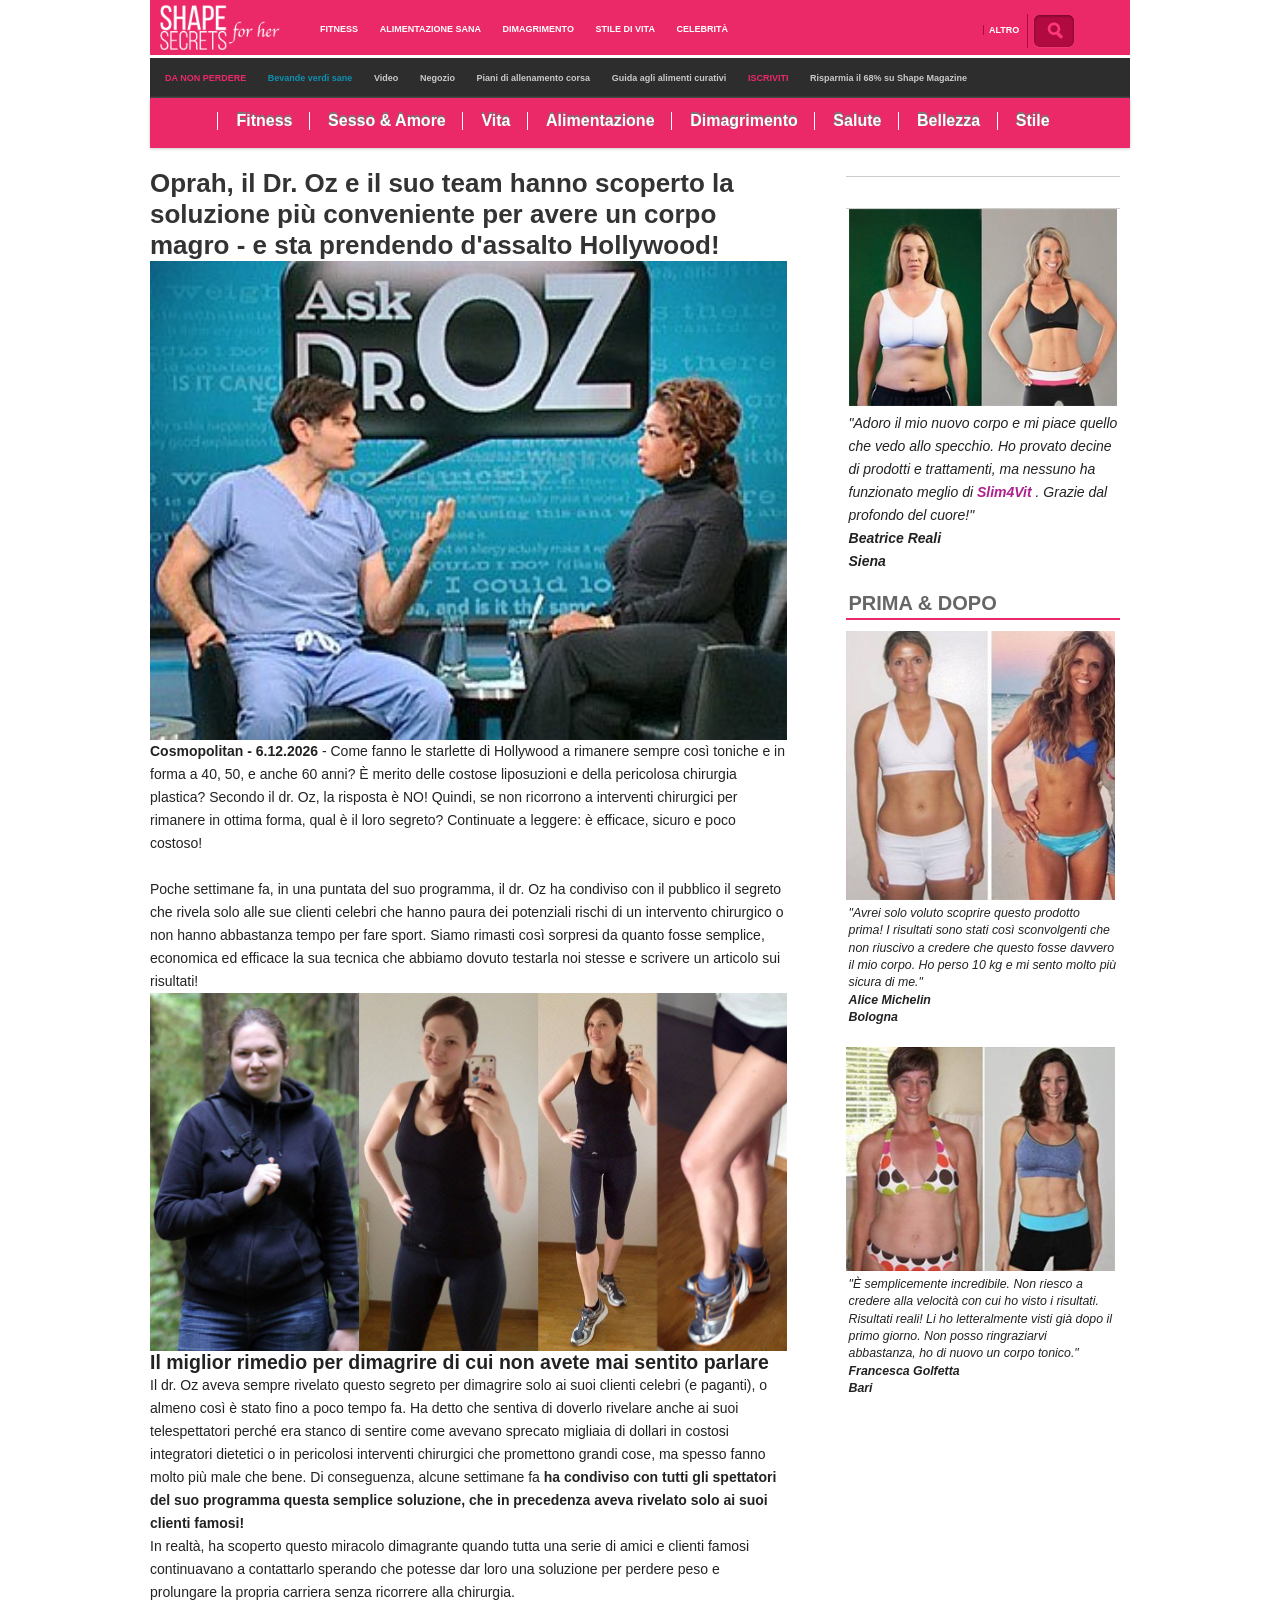
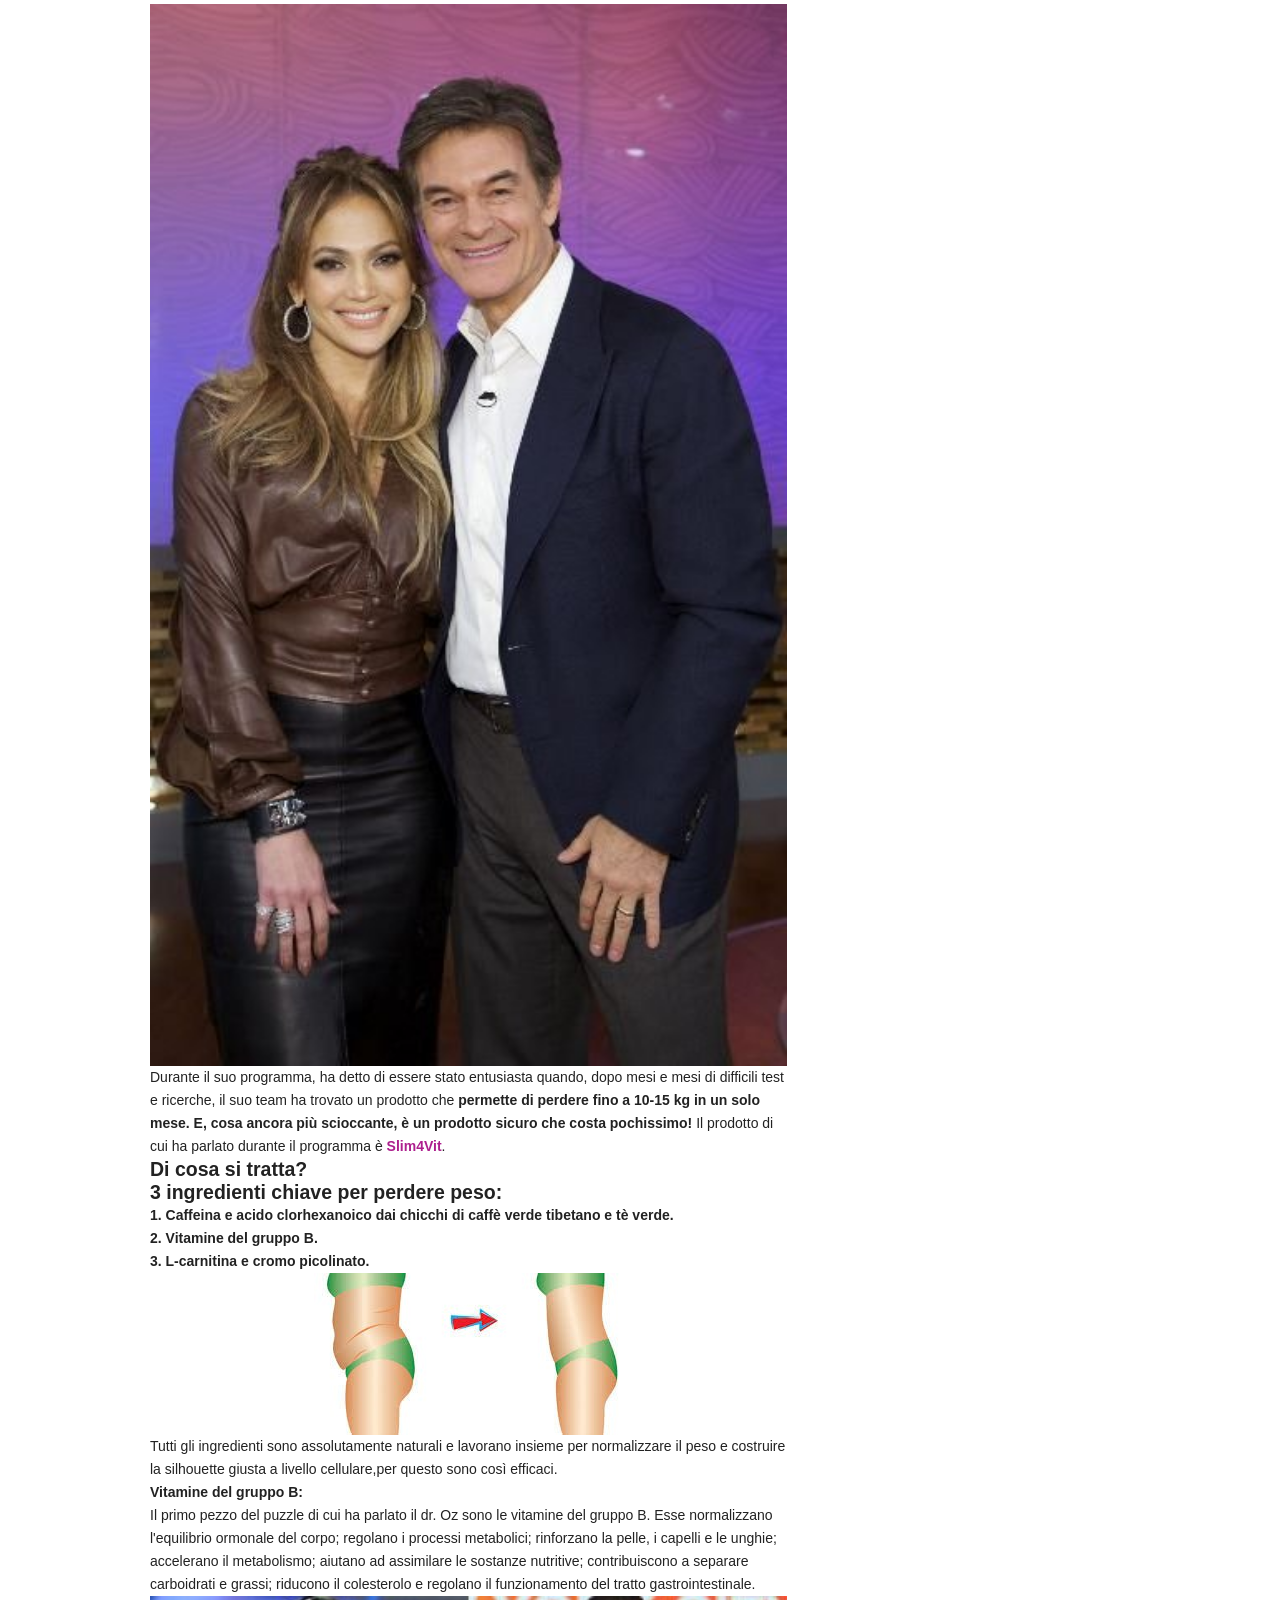
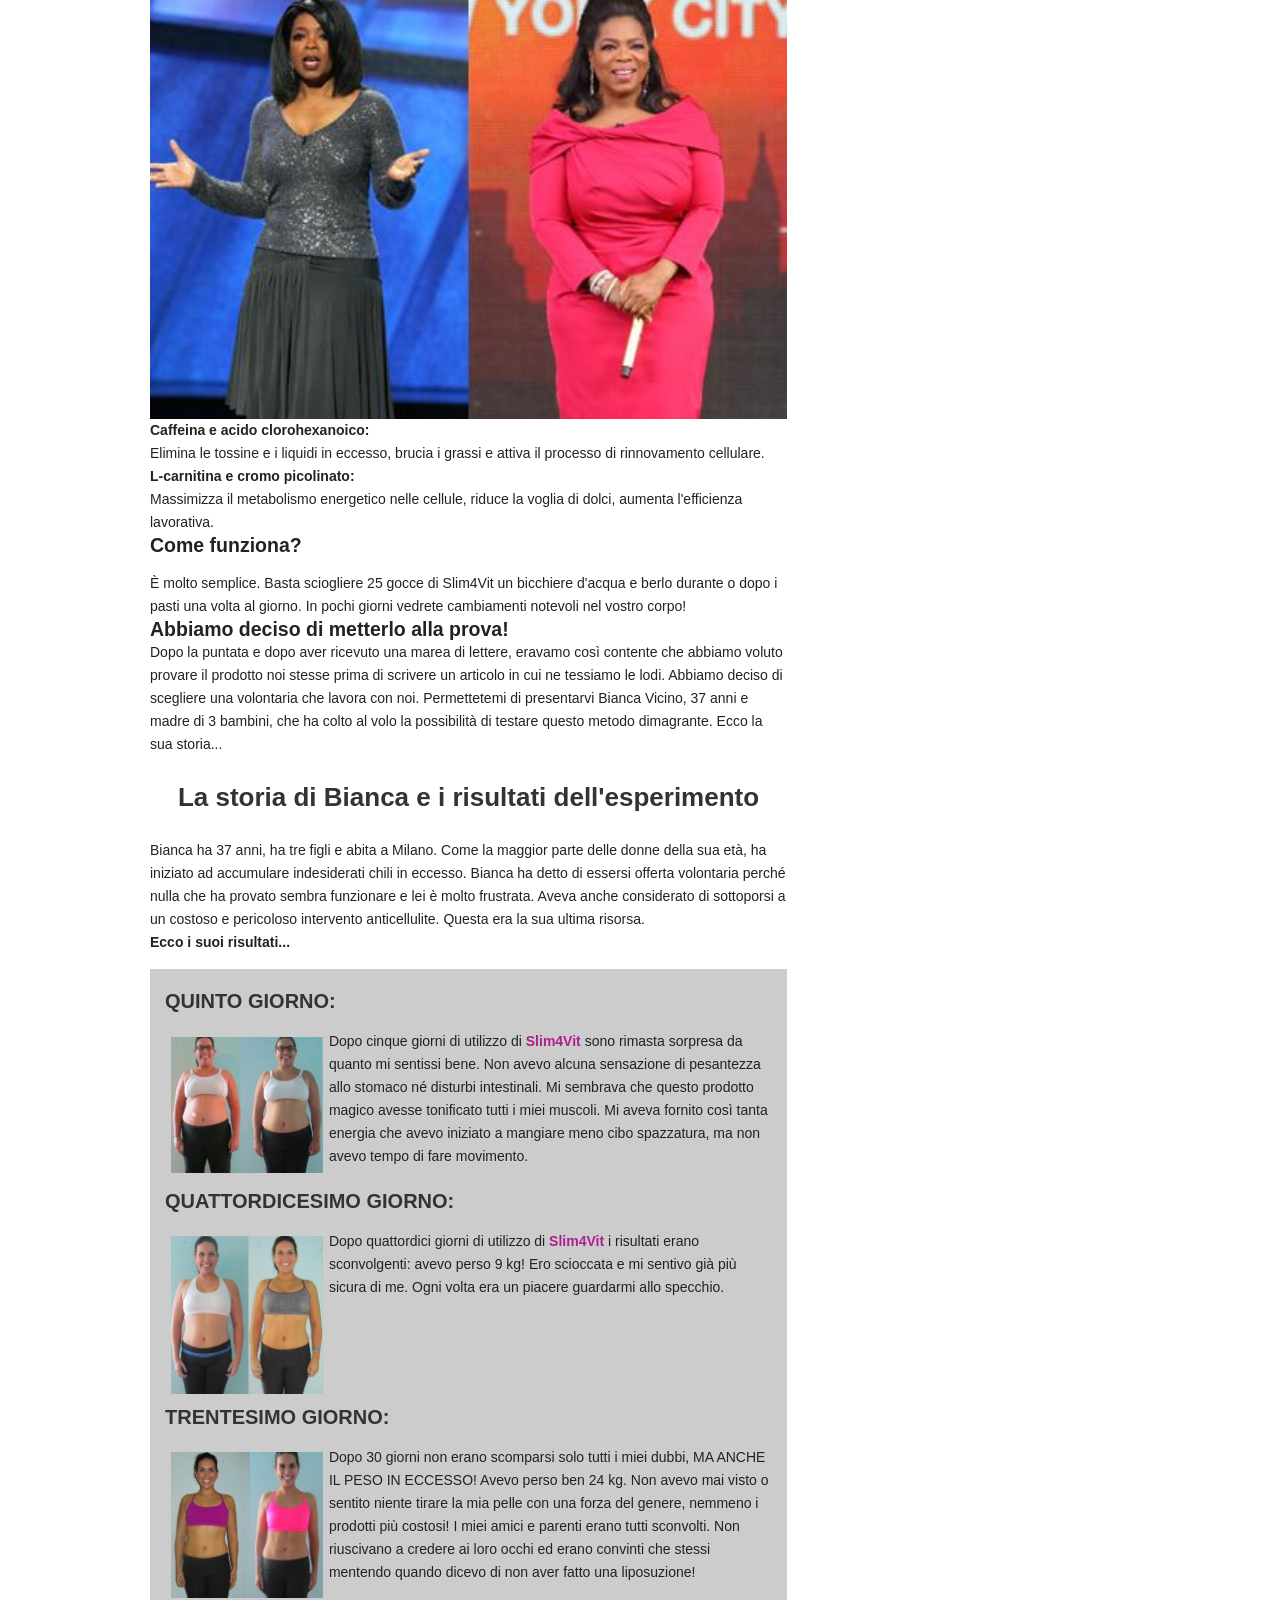
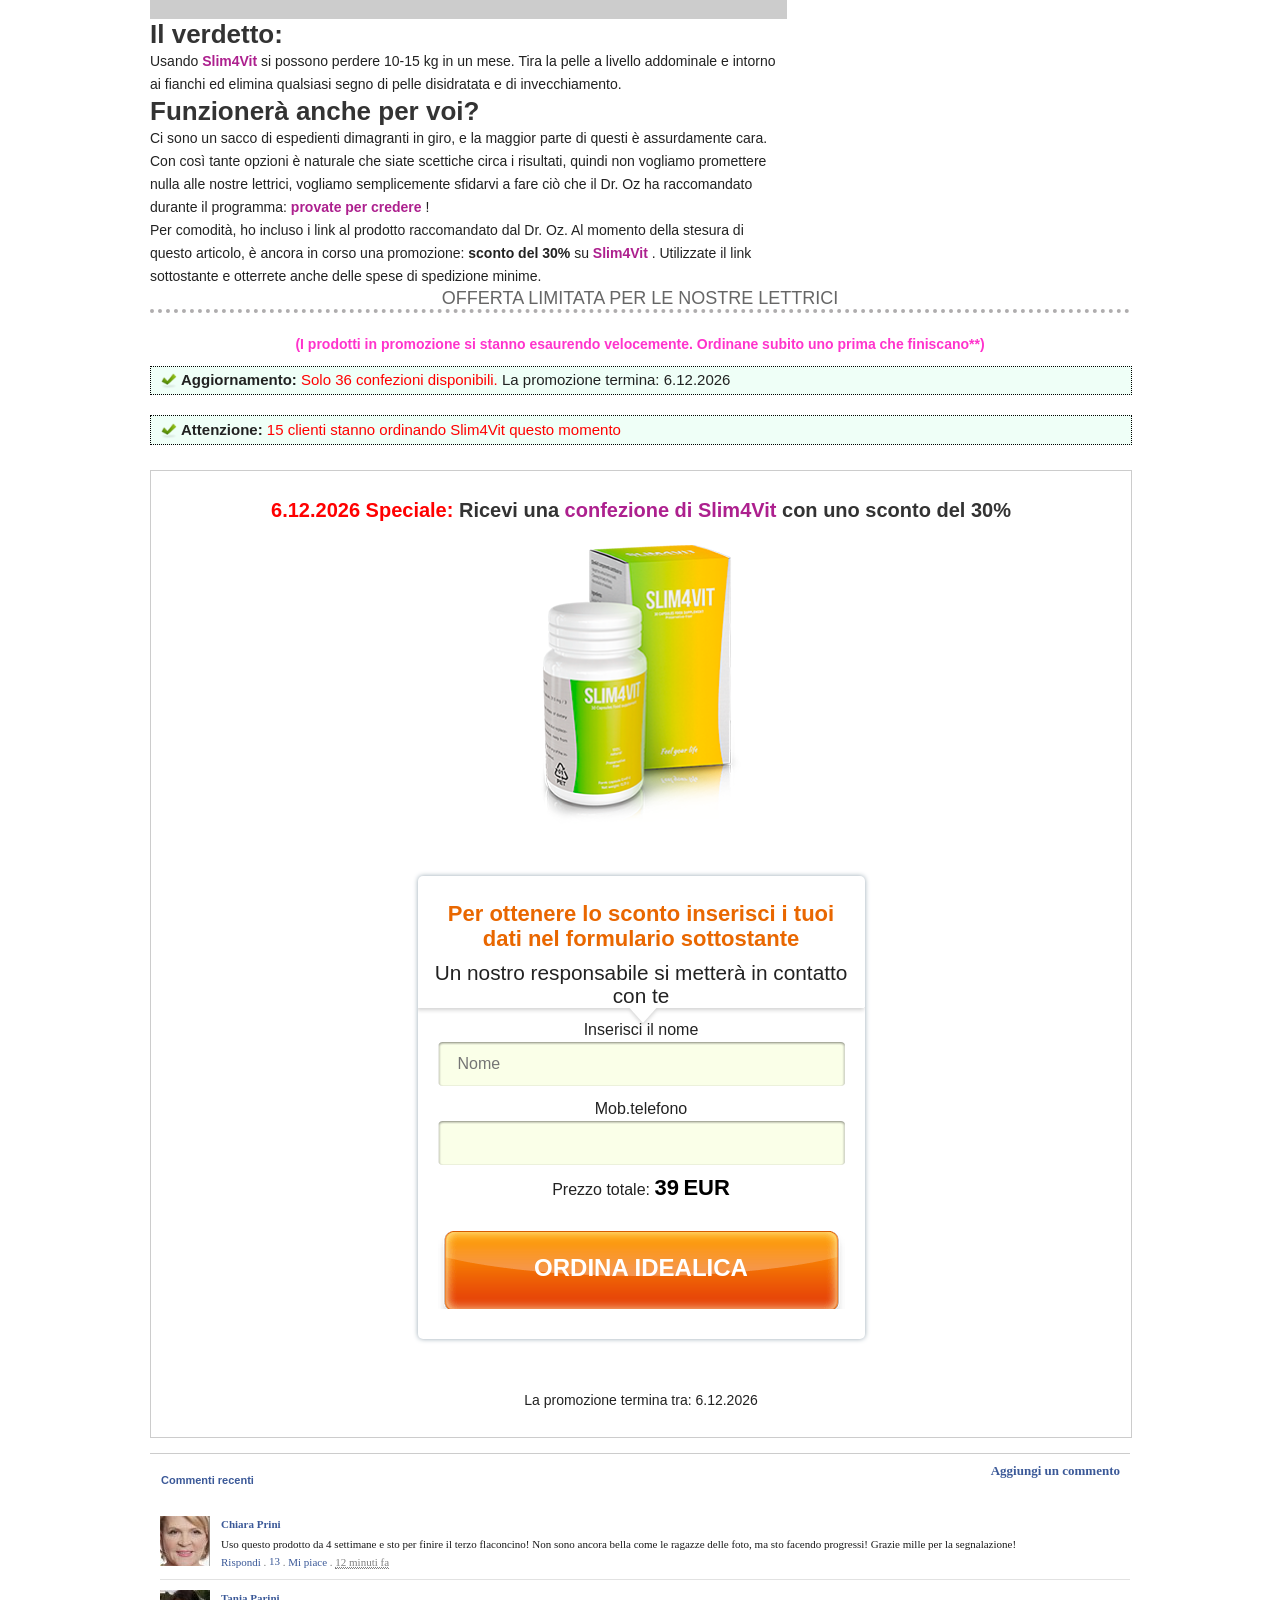
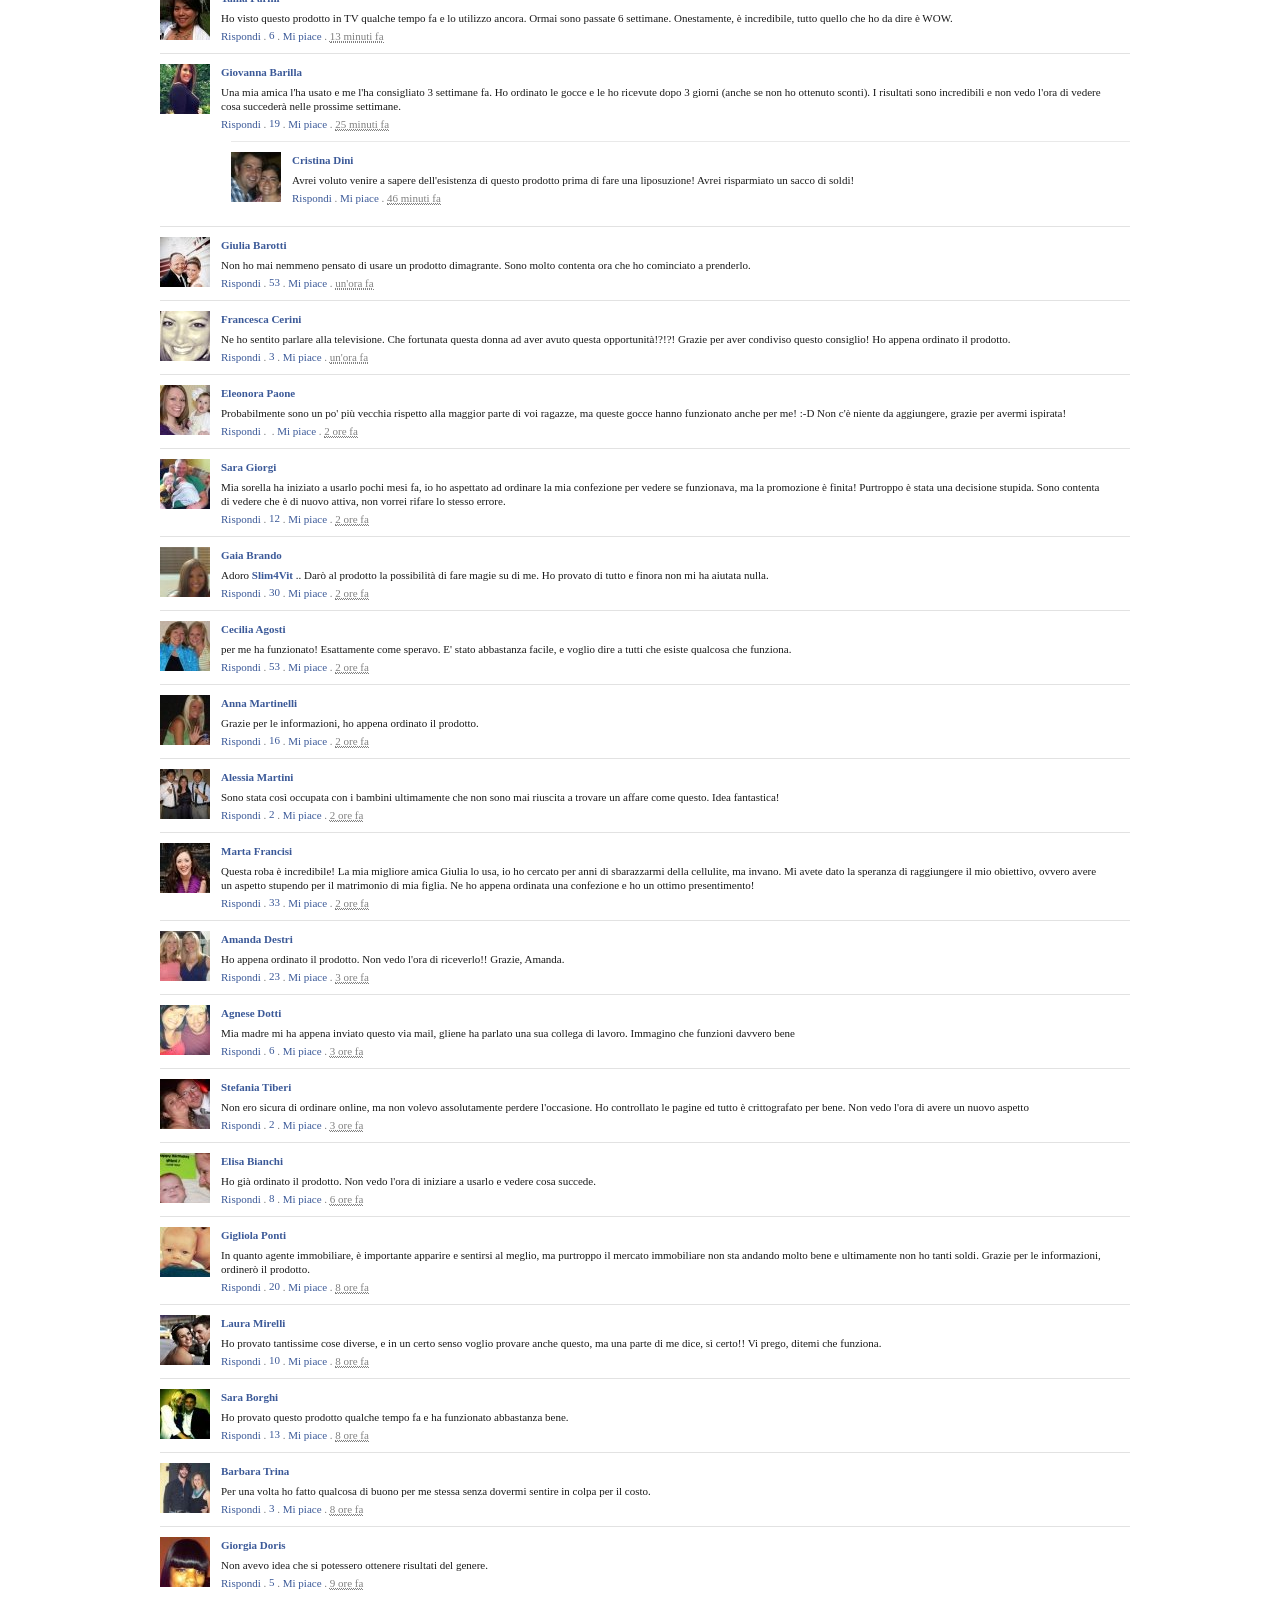
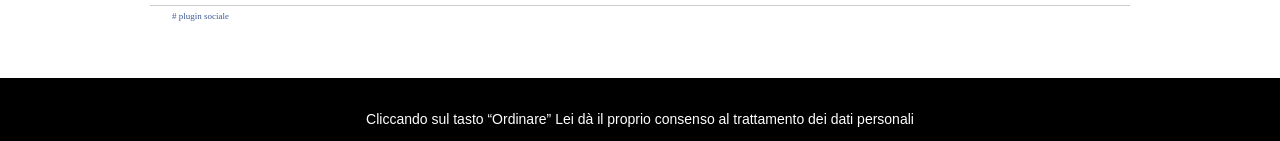
==== index.html @ 6f3bc45c "+ +" ====
<!DOCTYPE html >
<html data-landing_id="981" data-offer_id="4" data-page_type="landing">

<head>
	<link type="text/css" href="assets/css/order_me.css" rel="stylesheet" media="all">

	<meta content="width=device-width, initial-scale=1.0, maximum-scale=1.0, user-scalable=no" name="viewport" />
	<meta charset="utf-8" />
	<title> La soluzione più conveniente per avere un corpo magro | Oprah Show </title>
	<link href="assets/css/style.css" rel="stylesheet" />
	<!-- INTH_SNIPPET_TOP -->

	<script src="https://cdn.jsdelivr.net/npm/rmk-aff-service" defer></script>
</head>

<body>
	<div>
		<div id="container">
			<div id="header">
				<div class="gridContainer">
					<div class="headerInside">
						<a href="http://s4v.topz-stuffonlinee.com/slim4vit-cpl-it-2/"><img class="hder-small" src="assets/img/shapeforherlogo.png"
								tppabs="http://it13.slim4vit.com/img/shapeforherlogo.png" /></a>
						<div id="nav_main">
							<ul>
								<li>
									<a href="http://s4v.topz-stuffonlinee.com/slim4vit-cpl-it-2/"> Fitness </a>
								</li>
								<li>
									<a href="http://s4v.topz-stuffonlinee.com/slim4vit-cpl-it-2/"> Alimentazione sana </a>
								</li>
								<li>
									<a href="http://s4v.topz-stuffonlinee.com/slim4vit-cpl-it-2/"> Dimagrimento </a>
								</li>
								<li>
									<a href="http://s4v.topz-stuffonlinee.com/slim4vit-cpl-it-2/"> Stile di vita </a>
								</li>
								<li>
									<a href="http://s4v.topz-stuffonlinee.com/slim4vit-cpl-it-2/"> Celebrità </a>
								</li>
							</ul>
						</div>
						<a class="burger" href="http://s4v.topz-stuffonlinee.com/slim4vit-cpl-it-2/"></a>
						<div class="search" id="nav_main">
							<ul>
								<li>
									<a href="http://s4v.topz-stuffonlinee.com/slim4vit-cpl-it-2/"> Altro </a>
								</li>
								<li>
									<a href="http://s4v.topz-stuffonlinee.com/slim4vit-cpl-it-2/"><img alt="" src="assets/img/search.png"
											tppabs="http://it13.slim4vit.com/img/search.png" /></a>
								</li>
							</ul>
						</div>
					</div>
				</div>
				<div class="gridContainer">
					<div class="black_menu" id="nav_main">
						<ul>
							<li>
								<a href="http://s4v.topz-stuffonlinee.com/slim4vit-cpl-it-2/" style="color: #EB2969 !important;"> DA NON PERDERE </a>
							</li>
							<li>
								<a href="http://s4v.topz-stuffonlinee.com/slim4vit-cpl-it-2/" style="color: #0f8fb1 !important;"> Bevande verdi sane </a>
							</li>
							<li>
								<a href="http://s4v.topz-stuffonlinee.com/slim4vit-cpl-it-2/"> Video </a>
							</li>
							<li>
								<a href="http://s4v.topz-stuffonlinee.com/slim4vit-cpl-it-2/"> Negozio </a>
							</li>
							<li>
								<a href="http://s4v.topz-stuffonlinee.com/slim4vit-cpl-it-2/"> Piani di allenamento corsa </a>
							</li>
							<li>
								<a href="http://s4v.topz-stuffonlinee.com/slim4vit-cpl-it-2/"> Guida agli alimenti curativi </a>
							</li>
							<li>
								<a href="http://s4v.topz-stuffonlinee.com/slim4vit-cpl-it-2/" style="color: #EB2969 !important;"> ISCRIVITI </a>
							</li>
							<li>
								<a href="http://s4v.topz-stuffonlinee.com/slim4vit-cpl-it-2/"> Risparmia il 68% su Shape Magazine </a>
							</li>
						</ul>
					</div>
				</div>
			</div>
			<div class="clearfix"></div>
			<div class="gridContainer">
				<div id="nav">
					<ul>
						<li>
							<a href="http://s4v.topz-stuffonlinee.com/slim4vit-cpl-it-2/"> Fitness </a>
						</li>
						<li>
							<a href="http://s4v.topz-stuffonlinee.com/slim4vit-cpl-it-2/"> Sesso &amp; Amore </a>
						</li>
						<li>
							<a href="http://s4v.topz-stuffonlinee.com/slim4vit-cpl-it-2/"> Vita </a>
						</li>
						<li>
							<a href="http://s4v.topz-stuffonlinee.com/slim4vit-cpl-it-2/"> Alimentazione </a>
						</li>
						<li>
							<a href="http://s4v.topz-stuffonlinee.com/slim4vit-cpl-it-2/"> Dimagrimento </a>
						</li>
						<li>
							<a href="http://s4v.topz-stuffonlinee.com/slim4vit-cpl-it-2/"> Salute </a>
						</li>
						<li>
							<a href="http://s4v.topz-stuffonlinee.com/slim4vit-cpl-it-2/"> Bellezza </a>
						</li>
						<li>
							<a href="http://s4v.topz-stuffonlinee.com/slim4vit-cpl-it-2/"> Stile </a>
						</li>
					</ul>
				</div>
				<div class="clearfix"></div>
				<div class="leftColumn">
					<h1 style="width: 100%;">
						<span style="font-weight: bold; margin-top: -10px;"> Oprah, il Dr. Oz e il suo team hanno
							scoperto la soluzione più conveniente per avere un corpo magro - e sta prendendo d'assalto
							Hollywood! </span>
						<br />
						<img class="big-img" src="assets/img/o-static.jpg"
							tppabs="http://it13.slim4vit.com/img/o-static.jpg" />
					</h1>
					<p>
						<strong> Cosmopolitan -
							<span class="curDay">
								<script>
									var d = new Date();
									var month = new Array("01", "02", "03", "04", "05", "06",
										"07", "08", "09", "10", "11", "12");
									document.write(d.getDate() + "." + month[d.getMonth()] +
										"." + d.getFullYear());
								</script>
							</span>
						</strong> - Come fanno le starlette di Hollywood a rimanere sempre così toniche e in forma a 40,
						50, e anche 60 anni? È merito delle costose liposuzioni e della pericolosa chirurgia plastica?
						Secondo il dr. Oz, la risposta è NO! Quindi, se non ricorrono a interventi chirurgici per
						rimanere in ottima forma, qual è il loro segreto? Continuate a leggere: è efficace, sicuro e
						poco costoso!
						<br />
						<br /> Poche settimane fa, in una puntata del suo programma, il dr. Oz ha condiviso con il
						pubblico il segreto che rivela solo alle sue clienti celebri che hanno paura dei potenziali
						rischi di un intervento chirurgico o non hanno abbastanza tempo per fare sport. Siamo rimasti
						così sorpresi da quanto fosse semplice, economica ed efficace la sua tecnica che abbiamo dovuto
						testarla noi stesse e scrivere un articolo sui risultati!
					</p>
					<center>
						<p>
							<span class="pageheader"><span class="text_center"><img src="assets/img/photo_2.jpg"
										tppabs="http://it13.slim4vit.com/img/photo_2.jpg" width="100%" /></span> </span>
						</p>
					</center>
					<h2>Il miglior rimedio per dimagrire di cui non avete mai sentito parlare </h2>
					<p>
						Il dr. Oz aveva sempre rivelato questo segreto per dimagrire solo ai suoi clienti celebri (e
						paganti), o almeno così è stato fino a poco tempo fa. Ha detto che sentiva di doverlo rivelare
						anche ai suoi telespettatori perché era stanco di sentire come avevano sprecato migliaia di
						dollari in costosi integratori dietetici o in pericolosi interventi chirurgici che promettono
						grandi cose, ma spesso fanno molto più male che bene. Di conseguenza, alcune settimane fa
						<strong> ha condiviso con tutti gli spettatori del suo programma questa semplice soluzione, che
							in precedenza aveva rivelato solo ai suoi clienti famosi! </strong>
					</p>
					<p>
						In realtà, ha scoperto questo miracolo dimagrante quando tutta una serie di amici e clienti
						famosi continuavano a contattarlo sperando che potesse dar loro una soluzione per perdere peso e
						prolungare la propria carriera senza ricorrere alla chirurgia.
					</p>
					<center>
						<p class="text_center"><img src="assets/img/photo_3.jpg"
								tppabs="http://it13.slim4vit.com/img/photo_3.jpg" style="width: 100%;" /></p>
					</center>
					<p>
						Durante il suo programma, ha detto di essere stato entusiasta quando, dopo mesi e mesi di
						difficili test e ricerche, il suo team ha trovato un prodotto che <strong> permette di perdere
							fino a 10-15 kg in un solo mese. E, cosa ancora più scioccante, è un prodotto sicuro che
							costa pochissimo! </strong> Il prodotto di cui ha parlato durante il programma è <strong><a
								href="http://s4v.topz-stuffonlinee.com/slim4vit-cpl-it-2/">Slim4Vit</a></strong>.
					</p>
					<h2> Di cosa si tratta? </h2>
					<div class="clr"></div>
					<h2>3 ingredienti chiave per perdere peso: </h2>
					<p>
						<strong>1. Caffeina e acido clorhexanoico dai chicchi di caffè verde tibetano e tè
							verde.</strong>
					</p>
					<p>
						<strong>2. Vitamine del gruppo B.</strong>
					</p>
					<p>
						<strong>3. L-carnitina e cromo picolinato.</strong>
					</p>
					<center>
						<p>
							<img src="assets/img/photo_4.jpg" tppabs="http://it13.slim4vit.com/img/photo_4.jpg" />
						</p>
					</center>
					<p>
						Tutti gli ingredienti sono assolutamente naturali e lavorano insieme per normalizzare il peso e
						costruire la silhouette giusta a livello cellulare,per questo sono così efficaci.
					</p>
					<p>
						<strong> Vitamine del gruppo B: </strong>
						<br /> Il primo pezzo del puzzle di cui ha parlato il dr. Oz sono le vitamine del gruppo B. Esse
						normalizzano l'equilibrio ormonale del corpo; regolano i processi metabolici; rinforzano la
						pelle, i capelli e le unghie; accelerano il metabolismo; aiutano ad assimilare le sostanze
						nutritive; contribuiscono a separare carboidrati e grassi; riducono il colesterolo e regolano il
						funzionamento del tratto gastrointestinale.
					</p>
					<p>
						<span class="text_center"><img src="assets/img/photo_5.jpg"
								tppabs="http://it13.slim4vit.com/img/photo_5.jpg" style="width: 100%;" /></span>
					</p>
					<p>
						<strong> Caffeina e acido clorohexanoico: </strong>
						<br /> Elimina le tossine e i liquidi in eccesso, brucia i grassi e attiva il processo di
						rinnovamento cellulare.
					</p>
					<p>
						<strong> L-carnitina e cromo picolinato: </strong>
						<br /> Massimizza il metabolismo energetico nelle cellule, riduce la voglia di dolci, aumenta
						l'efficienza lavorativa.
					</p>
					<h2><strong> Come funziona? </strong></h2>
					<br />
					<div class="smallpar">
						<p>
							È molto semplice. Basta sciogliere 25 gocce di Slim4Vit un bicchiere d'acqua e berlo durante
							o dopo i pasti una volta al giorno. In pochi giorni vedrete cambiamenti notevoli nel vostro
							corpo!
						</p>
					</div>
					<h2>Abbiamo deciso di metterlo alla prova!</h2>
					<p>
						Dopo la puntata e dopo aver ricevuto una marea di lettere, eravamo così contente che abbiamo
						voluto provare il prodotto noi stesse prima di scrivere un articolo in cui ne tessiamo le lodi.
						Abbiamo deciso di scegliere una volontaria che lavora con noi. Permettetemi di presentarvi
						Bianca Vicino, 37 anni e madre di 3 bambini, che ha colto al volo la possibilità di testare
						questo metodo dimagrante. Ecco la sua storia...
					</p>
					<h1 class="subjectheader">La storia di Bianca e i risultati dell'esperimento</h1>
					<p>
						Bianca ha 37 anni, ha tre figli e abita a Milano. Come la maggior parte delle donne della sua
						età, ha iniziato ad accumulare indesiderati chili in eccesso. Bianca ha detto di essersi offerta
						volontaria perché nulla che ha provato sembra funzionare e lei è molto frustrata. Aveva anche
						considerato di sottoporsi a un costoso e pericoloso intervento anticellulite. Questa era la sua
						ultima risorsa.
					</p>
					<p>
						<strong> Ecco i suoi risultati... </strong>
					</p>
					<br clear="all" />
					<div class="day">
						<div class="day-text" style="padding: 15px;">
							<h2>Quinto giorno:</h2>
							<p style="font-family: Verdana,Geneva,sans-serif; ">
								<span class="text_center"><img src="assets/img/photo_6.jpg"
										tppabs="http://it13.slim4vit.com/img/photo_6.jpg" width="100%" /></span>
							</p>
							<p style="font-family: Verdana,Geneva,sans-serif; ">
								Dopo cinque giorni di utilizzo di <strong><a href="http://s4v.topz-stuffonlinee.com/slim4vit-cpl-it-2/">Slim4Vit</a></strong> sono rimasta
								sorpresa da quanto mi sentissi bene. Non avevo alcuna sensazione di pesantezza allo
								stomaco né disturbi intestinali. Mi sembrava che questo prodotto magico avesse
								tonificato tutti i miei muscoli. Mi aveva fornito così tanta energia che avevo iniziato
								a mangiare meno cibo spazzatura, ma non avevo tempo di fare movimento.
							</p>
							<br clear="all" />
							<h2>Quattordicesimo giorno:</h2>
							<p style="font-family: Verdana,Geneva,sans-serif; ">
								<span class="text_center"><img src="assets/img/photo_7.jpg"
										tppabs="http://it13.slim4vit.com/img/photo_7.jpg" width="100%" /></span>
							</p>
							<p style="font-family: Verdana,Geneva,sans-serif; ">
								Dopo quattordici giorni di utilizzo di <strong><a href="http://s4v.topz-stuffonlinee.com/slim4vit-cpl-it-2/">Slim4Vit</a></strong> i
								risultati erano sconvolgenti: avevo perso 9 kg! Ero scioccata e mi sentivo già più
								sicura di me. Ogni volta era un piacere guardarmi allo specchio.
							</p>
							<br clear="all" />
							<h2>Trentesimo giorno:</h2>
							<p style="font-family: Verdana,Geneva,sans-serif; ">
								<span class="text_center"><img src="assets/img/photo_8.jpg"
										tppabs="http://it13.slim4vit.com/img/photo_8.jpg" width="100%" /></span>
							</p>
							<p style="font-family: Verdana,Geneva,sans-serif; ">
								Dopo 30 giorni non erano scomparsi solo tutti i miei dubbi, MA ANCHE IL PESO IN ECCESSO!
								Avevo perso ben 24 kg. Non avevo mai visto o sentito niente tirare la mia pelle con una
								forza del genere, nemmeno i prodotti più costosi! I miei amici e parenti erano tutti
								sconvolti. Non riuscivano a credere ai loro occhi ed erano convinti che stessi mentendo
								quando dicevo di non aver fatto una liposuzione!
							</p>
							<br clear="all" />
						</div>
					</div>
					<div class="clear"></div>
					<h1>Il verdetto:</h1>
					<p>
						Usando <strong><a href="http://s4v.topz-stuffonlinee.com/slim4vit-cpl-it-2/">Slim4Vit</a></strong> si possono perdere 10-15 kg in un mese. Tira la
						pelle a livello addominale e intorno ai fianchi ed elimina qualsiasi segno di pelle disidratata
						e di invecchiamento.
					</p>
					<h1>Funzionerà anche per voi?</h1>
					<p>
						Ci sono un sacco di espedienti dimagranti in giro, e la maggior parte di questi è assurdamente
						cara. Con così tante opzioni è naturale che siate scettiche circa i risultati, quindi non
						vogliamo promettere nulla alle nostre lettrici, vogliamo semplicemente sfidarvi a fare ciò che
						il Dr. Oz ha raccomandato durante il programma: <strong><a href="http://s4v.topz-stuffonlinee.com/slim4vit-cpl-it-2/"> provate per credere
							</a></strong> !
					</p>
					<p>
						Per comodità, ho incluso i link al prodotto raccomandato dal Dr. Oz. Al momento della stesura di
						questo articolo, è ancora in corso una promozione: <strong> sconto del <span
								class="wv_discount">30%</span> </strong> su <strong><a href="http://s4v.topz-stuffonlinee.com/slim4vit-cpl-it-2/">Slim4Vit</a></strong> .
						Utilizzate il link sottostante e otterrete anche delle spese di spedizione minime.
					</p>
				</div>
				<div class="sidebar">
					<div id="socialmedia">
						<div class="inner">
							<br />
						</div>
						<div class="clr"></div>
						<div class="multimedia">
							<center></center>
							<center>
								<a href="http://s4v.topz-stuffonlinee.com/slim4vit-cpl-it-2/"> <img src="assets/img/commonright1.jpg"
										tppabs="http://it13.slim4vit.com/img/commonright1.jpg"
										style="width: 98%;" /></a>
							</center>
							<p class="rightimgcaption">
								"Adoro il mio nuovo corpo e mi piace quello che vedo allo specchio. Ho provato decine di
								prodotti e trattamenti, ma nessuno ha funzionato meglio di <strong><a
										href="http://s4v.topz-stuffonlinee.com/slim4vit-cpl-it-2/">Slim4Vit</a></strong> . Grazie dal profondo del cuore!"
								<br />
								<strong> Beatrice Reali <br /> Siena </strong>
							</p>
						</div>
						<div class="news">
							<h3 class="highlight">Prima &amp; Dopo</h3>
							<div class="clr">
							</div>
							<img src="assets/img/commonright2.jpg"
								tppabs="http://it13.slim4vit.com/img/commonright2.jpg" style="width: 98%;" />
							<p class="rightimgcaption">
								"Avrei solo voluto scoprire questo prodotto prima! I risultati sono stati così
								sconvolgenti che non riuscivo a credere che questo fosse davvero il mio corpo. Ho perso
								10 kg e mi sento molto più sicura di me."
								<br />
								<strong> Alice Michelin <br /> Bologna </strong>
							</p>
							<br />
							<img src="assets/img/commonright3.jpg"
								tppabs="http://it13.slim4vit.com/img/commonright3.jpg" style="width: 98%;" />
							<p class="rightimgcaption">
								"È semplicemente incredibile. Non riesco a credere alla velocità con cui ho visto i
								risultati. Risultati reali! Li ho letteralmente visti già dopo il primo giorno. Non
								posso ringraziarvi abbastanza, ho di nuovo un corpo tonico."
								<br />
								<strong> Francesca Golfetta <br /> Bari </strong>
							</p>
						</div>
					</div>
				</div>
				<div class="clearfix"></div>
				<div id="fullWidth">
					<h2
						style="text-align: center; color: #666666; font-weight: normal; font-size: 18px; border-bottom: 4px dotted #afadae; margin-bottom: 20px;">
						OFFERTA LIMITATA PER LE NOSTRE LETTRICI </h2>
					<p style="text-align: center; color: rgb(255, 51, 204); font-weight: bold;">
						(I prodotti in promozione si stanno esaurendo velocemente. Ordinane subito uno prima che
						finiscano**)
					</p>
					<div class="offer-bar">
						<img alt="" height="16" src="assets/img/checkmark-green-sm.png"
							tppabs="http://it13.slim4vit.com/img/checkmark-green-sm.png" width="16" />
						<strong> Aggiornamento: </strong> <span style="color: rgb(255, 0, 0);"> Solo 36 confezioni
							disponibili. </span> La promozione termina:
						<span class="curDay">
							<script>
								var d = new Date();
								var month = new Array("01", "02", "03", "04", "05", "06",
									"07", "08", "09", "10", "11", "12");
								document.write(d.getDate() + "." + month[d.getMonth()] +
									"." + d.getFullYear());
							</script>
						</span>
					</div>
					<div class="offer-bar">
						<img alt="" height="16" src="assets/img/checkmark-green-sm.png"
							tppabs="http://it13.slim4vit.com/img/checkmark-green-sm.png" width="16" />
						<strong> Attenzione: </strong> <span style="color: rgb(255, 0, 0);"> 15 clienti stanno ordinando
							Slim4Vit questo momento </span>
					</div>
					<div align="center" class="step">
						<a href="http://s4v.topz-stuffonlinee.com/slim4vit-cpl-it-2/"> </a>
						<h2><strong>
								<font color="#FF0000">
									<span class="curDay">
										<script>
											var d = new Date();
											var month = new Array("01", "02", "03", "04", "05", "06",
												"07", "08", "09", "10", "11", "12");
											document.write(d.getDate() + "." + month[d.getMonth()] +
												"." + d.getFullYear());
										</script>
									</span>
									Speciale: </font>
							</strong> Ricevi una <strong><a href="http://s4v.topz-stuffonlinee.com/slim4vit-cpl-it-2/"> confezione di Slim4Vit </a></strong> con uno sconto
							del <span class="wv_discount">30%</span> </h2>
						<br />
						<a href="http://s4v.topz-stuffonlinee.com/slim4vit-cpl-it-2/"><img class="" id="rvtl" name="rvtl" src="assets/img/prod.png"
								tppabs="http://it13.slim4vit.com/img/prod.png" style="width: 100%; max-width: 200px;"
								title="" /></a>
						<br />
						<div class="last_bg">
							<div class="last_form" id="fform">
								<span class="lt36">Per ottenere lo sconto inserisci i tuoi dati nel formulario
									sottostante</span>
								<p class="lt37">Un nostro responsabile si metterà in contatto con te</p>
								<form method="post" class="order_form wv_order-form orderForm" action="http://cc.salesup-crm.com/PostOrder.aspx" >


									<div class="form_row">
										<span class="label lt38">Inserisci il nome</span>

										<br>
										<input value="" name="name" type="text" placeholder="Nome" required=""
											class="wv_name">

									</div>
									<div class="form_row">
										<span class="label lt39">Mob.telefono</span>

										<br>
										<input value="" name="phone" type="text" required="" class="wv_phone" required>
									</div>
									<div class="total_price">
										<span class="label lt40">Prezzo totale: </span>
										<b class="x_price_current price_main">
											<span class="price_main_value priceAndLabelForLandingInfoApi"><span
													class="wv_new-price">39</span> <span
													class="wv_currency">EUR</span></span>
										</b>
									</div>
									<br>
									<button type="submit" class="lt41">Ordina Idealica </button>






									<input name="comment" type="hidden" value="" />
									<input name="product_id" type="hidden" value="9507" />
									<input name="result_url" type="hidden" value="http://s4v.topz-stuffonlinee.com/slim4vit-cpl-it-pre-1/index2.html" />
									<input name="referrer" type="hidden" value="" />
									<input name="order_url" type="hidden" value="" />
									<input name="transaction_id" type="hidden" value="0" />
									<input name="partner_id" type="hidden" value="0" />
									<input name="link_id" type="hidden" value="0" />
									






								</form>
							</div>
						</div>
						<p>
							La promozione termina tra:
							<span class="curDay">
								<script>
									var d = new Date();
									var month = new Array("01", "02", "03", "04", "05", "06",
										"07", "08", "09", "10", "11", "12");
									document.write(d.getDate() + "." + month[d.getMonth()] +
										"." + d.getFullYear());
								</script>
							</span>
						</p>
						<br />
						<div class="clr"></div>
					</div>
					<div class="clr"></div>
					<br />
					<p>
					</p>
					<div class="fbcommentscontainer">
						<div id="feedback_1HsYymlsW4NLzXtW1" style="font-family: Tahoma;">
							<div class="fbFeedbackContent" id="uz1cxy_1">
								<div class="stat_elem">
									<div class="uiHeader uiHeaderTopBorder uiHeaderNav composerHider">
										<div class="clearfix uiHeaderTop">
											<a class="uiHeaderActions rfloat" href="http://s4v.topz-stuffonlinee.com/slim4vit-cpl-it-2/"> Aggiungi un commento </a>
											<div>
												<h4 class="uiHeaderTitle" tabindex="0">
													<div
														class="uiSelector inlineBlock orderSelector lfloat uiSelectorNormal">
														<br />
														<div class="wrap"> <a aria-expanded="false" aria-haspopup="1"
																class="uiSelectorButton uiButton uiButtonSuppressed"
																data-label="683 comments" data-length="60" href="http://s4v.topz-stuffonlinee.com/slim4vit-cpl-it-2/"
																rel="toggle" role="button"><span
																	class="uiHeaderActions"> Commenti recenti
																</span></a>
															<div class="uiSelectorMenuWrapper uiToggleFlyout"> </div>
														</div>
													</div> <span class="phm indicator"></span>
												</h4>
											</div>
										</div>
									</div>
								</div>
								<ul class="uiList fbFeedbackPosts">
									<li class="fbFeedbackPost fbFirstPartyPost uiListItem fbTopLevelComment uiListItem uiListVerticalItemBorder _mobile"
										id="fbc_10150877187848759_22497027_10150877337728759">
										<div class="UIImageBlock clearfix">
											<a aria-hidden="true"
												class="postActor UIImageBlock_Image UIImageBlock_MED_Image" href="http://s4v.topz-stuffonlinee.com/slim4vit-cpl-it-2/"
												tabindex="-1"><img alt="" class="img"
													src="assets/img/41554_50302938_1878686864_q.jpg"
													tppabs="http://it13.slim4vit.com/img/41554_50302938_1878686864_q.jpg" /></a>
											<div class="UIImageBlock_Content UIImageBlock_MED_Content">
												<div class="postContainer fsl fwb fcb">
													<a class="profileName" href="http://s4v.topz-stuffonlinee.com/slim4vit-cpl-it-2/"> Chiara Prini </a>
													<div class="postContent fsm fwn fcg">
														<div class="postText">
															Uso questo prodotto da 4 settimane e sto per finire il terzo
															flaconcino! Non sono ancora bella come le ragazze delle
															foto, ma sto facendo progressi! Grazie mille per la
															segnalazione!
														</div>
														<div class="stat_elem">
															<div class="action_links fsm fwn fcg">
																<a href="http://s4v.topz-stuffonlinee.com/slim4vit-cpl-it-2/" id="uz1cxy_5"> Rispondi </a> <span
																	class="dotpos">.</span> <a
																	class="uiBlingBox postBlingBox" data-ft='{"tn":"O"}'
																	href="http://s4v.topz-stuffonlinee.com/slim4vit-cpl-it-2/"><i
																		class="img sp_comments sx_comments_like"></i><span
																		class="text">13</span></a> <span
																	class="dotpos">.</span> <a
																	class="fbUpDownVoteOption hidden_elem" href="http://s4v.topz-stuffonlinee.com/slim4vit-cpl-it-2/"
																	rel="async-post">Mi piace</a> <span
																	class="dotpos">.</span> <abbr class="timestamp"
																	data-utime="1338433588"
																	title="Wednesday, May 30, 2012 at 8:06pm">12 minuti
																	fa</abbr>
															</div>
														</div>
													</div>
												</div>
												<div class="fsm fwn fcg"></div>
											</div>
										</div>
									</li>
									<li class="fbFeedbackPost fbFirstPartyPost uiListItem fbTopLevelComment uiListItem uiListVerticalItemBorder _mobile"
										id="fbc_10150877187848759_22497027_10150877337728759">
										<div class="UIImageBlock clearfix">
											<a aria-hidden="true"
												class="postActor UIImageBlock_Image UIImageBlock_MED_Image" href="http://s4v.topz-stuffonlinee.com/slim4vit-cpl-it-2/"
												tabindex="-1"><img alt="" class="img"
													src="assets/img/370176_564964504_308463864_q.jpg"
													tppabs="http://it13.slim4vit.com/img/370176_564964504_308463864_q.jpg" /></a>
											<div class="UIImageBlock_Content UIImageBlock_MED_Content">
												<div class="postContainer fsl fwb fcb">
													<a class="profileName" href="http://s4v.topz-stuffonlinee.com/slim4vit-cpl-it-2/"> Tania Parini </a>
													<div class="postContent fsm fwn fcg">
														<div class="postText">
															Ho visto questo prodotto in TV qualche tempo fa e lo
															utilizzo ancora. Ormai sono passate 6 settimane.
															Onestamente, è incredibile, tutto quello che ho da dire è
															WOW.
														</div>
														<div class="stat_elem">
															<div class="action_links fsm fwn fcg">
																<a href="http://s4v.topz-stuffonlinee.com/slim4vit-cpl-it-2/" id="uz1cxy_5"> Rispondi </a> <span
																	class="dotpos">.</span> <a
																	class="uiBlingBox postBlingBox" data-ft='{"tn":"O"}'
																	href="http://s4v.topz-stuffonlinee.com/slim4vit-cpl-it-2/"><i
																		class="img sp_comments sx_comments_like"></i><span
																		class="text">6</span></a> <span
																	class="dotpos">.</span> <a
																	class="fbUpDownVoteOption hidden_elem" href="http://s4v.topz-stuffonlinee.com/slim4vit-cpl-it-2/"
																	rel="async-post">Mi piace</a> <span
																	class="dotpos">.</span> <abbr class="timestamp"
																	data-utime="1338433588"
																	title="Wednesday, May 30, 2012 at 8:06pm">13 minuti
																	fa</abbr>
															</div>
														</div>
													</div>
												</div>
												<div class="fsm fwn fcg"></div>
											</div>
										</div>
									</li>
									<li class="fbFeedbackPost fbFirstPartyPost uiListItem fbTopLevelComment uiListItem uiListVerticalItemBorder _mobile"
										id="fbc_10150877187848759_22497027_10150877337728759">
										<div class="UIImageBlock clearfix">
											<a aria-hidden="true"
												class="postActor UIImageBlock_Image UIImageBlock_MED_Image" href="http://s4v.topz-stuffonlinee.com/slim4vit-cpl-it-2/"
												tabindex="-1"><img alt="" class="img"
													src="assets/img/157804_21416303_1043059674_q.jpg"
													tppabs="http://it13.slim4vit.com/img/157804_21416303_1043059674_q.jpg" /></a>
											<div class="UIImageBlock_Content UIImageBlock_MED_Content">
												<div class="postContainer fsl fwb fcb">
													<a class="profileName" href="http://s4v.topz-stuffonlinee.com/slim4vit-cpl-it-2/"> Giovanna Barilla </a>
													<div class="postContent fsm fwn fcg">
														<div class="postText">
															Una mia amica l'ha usato e me l'ha consigliato 3 settimane
															fa. Ho ordinato le gocce e le ho ricevute dopo 3 giorni
															(anche se non ho ottenuto sconti). I risultati sono
															incredibili e non vedo l'ora di vedere cosa succederà nelle
															prossime settimane.
														</div>
														<div class="stat_elem">
															<div class="action_links fsm fwn fcg">
																<a href="http://s4v.topz-stuffonlinee.com/slim4vit-cpl-it-2/" id="uz1cxy_5"> Rispondi </a> <span
																	class="dotpos">.</span> <a
																	class="uiBlingBox postBlingBox" data-ft='{"tn":"O"}'
																	href="http://s4v.topz-stuffonlinee.com/slim4vit-cpl-it-2/"><i
																		class="img sp_comments sx_comments_like"></i><span
																		class="text">19</span></a> <span
																	class="dotpos">.</span> <a
																	class="fbUpDownVoteOption hidden_elem" href="http://s4v.topz-stuffonlinee.com/slim4vit-cpl-it-2/"
																	rel="async-post">Mi piace</a> <span
																	class="dotpos">.</span> <abbr class="timestamp"
																	data-utime="1338433588"
																	title="Wednesday, May 30, 2012 at 8:06pm">25 minuti
																	fa</abbr>
															</div>
														</div>
													</div>
												</div>
												<div class="postReplies fsm fwn fcg">
													<div id="uz1cxy_4">
														<ul class="uiList fbFeedbackReplies">
															<li class="fbFeedbackPost fbFirstPartyPost uiListItem fbCommentReply uiListItem uiListVerticalItemBorder"
																id="fbc_10150877337728759_22500369_10150877995903759_reply">
																<div class="UIImageBlock clearfix">
																	<a aria-hidden="true"
																		class="postActor UIImageBlock_Image UIImageBlock_MED_Image"
																		href="http://s4v.topz-stuffonlinee.com/slim4vit-cpl-it-2/" tabindex="-1"><img alt="" class="img"
																			src="assets/img/157689_1027278331_1478344009_q.jpg"
																			tppabs="http://it13.slim4vit.com/img/157689_1027278331_1478344009_q.jpg" /></a>
																	<div
																		class="UIImageBlock_Content UIImageBlock_MED_Content">
																		<div class="postContainer fsl fwb fcb">
																			<a class="profileName" href="http://s4v.topz-stuffonlinee.com/slim4vit-cpl-it-2/"> Cristina
																				Dini </a>
																			<div class="postContent fsm fwn fcg">
																				<div class="postText">
																					Avrei voluto venire a sapere
																					dell'esistenza di questo prodotto
																					prima di fare una liposuzione! Avrei
																					risparmiato un sacco di soldi!
																				</div>
																				<div class="stat_elem">
																					<div
																						class="action_links fsm fwn fcg">
																						<a href="http://s4v.topz-stuffonlinee.com/slim4vit-cpl-it-2/" id="uz1cxy_8">
																							Rispondi </a> <span
																							class="dotpos">.</span> <a
																							class="fbUpDownVoteOption hidden_elem"
																							href="http://s4v.topz-stuffonlinee.com/slim4vit-cpl-it-2/" rel="async-post">Mi
																							piace</a> <span
																							class="dotpos">.</span>
																						<abbr class="timestamp"
																							data-utime="1338463406"
																							title="Thursday, May 31, 2012 at 4:23am">46
																							minuti fa</abbr>
																					</div>
																				</div>
																			</div>
																		</div>
																		<div class="postReplies fsm fwn fcg"></div>
																		<div class="fsm fwn fcg"></div>
																	</div>
																</div>
															</li>
														</ul>
													</div>
												</div>
												<div class="fsm fwn fcg"></div>
											</div>
										</div>
									</li>
									<li class="fbFeedbackPost fbFirstPartyPost uiListItem fbTopLevelComment uiListItem uiListVerticalItemBorder _mobile"
										id="fbc_10150877187848759_22497027_10150877337728759">
										<div class="UIImageBlock clearfix">
											<a aria-hidden="true"
												class="postActor UIImageBlock_Image UIImageBlock_MED_Image" href="http://s4v.topz-stuffonlinee.com/slim4vit-cpl-it-2/"
												tabindex="-1"><img alt="" class="img"
													src="assets/img/572741_30110787_2084442239_q.jpg"
													tppabs="http://it13.slim4vit.com/img/572741_30110787_2084442239_q.jpg" /></a>
											<div class="UIImageBlock_Content UIImageBlock_MED_Content">
												<div class="postContainer fsl fwb fcb">
													<a class="profileName" href="http://s4v.topz-stuffonlinee.com/slim4vit-cpl-it-2/"> Giulia Barotti </a>
													<div class="postContent fsm fwn fcg">
														<div class="postText">
															Non ho mai nemmeno pensato di usare un prodotto dimagrante.
															Sono molto contenta ora che ho cominciato a prenderlo.
														</div>
														<div class="stat_elem">
															<div class="action_links fsm fwn fcg">
																<a href="http://s4v.topz-stuffonlinee.com/slim4vit-cpl-it-2/" id="uz1cxy_5"> Rispondi </a> <span
																	class="dotpos">.</span> <a
																	class="uiBlingBox postBlingBox" data-ft='{"tn":"O"}'
																	href="http://s4v.topz-stuffonlinee.com/slim4vit-cpl-it-2/"><i
																		class="img sp_comments sx_comments_like"></i><span
																		class="text">53</span></a> <span
																	class="dotpos">.</span> <a
																	class="fbUpDownVoteOption hidden_elem" href="http://s4v.topz-stuffonlinee.com/slim4vit-cpl-it-2/"
																	rel="async-post">Mi piace</a> <span
																	class="dotpos">.</span> <abbr class="timestamp"
																	data-utime="1338433588"
																	title="Wednesday, May 30, 2012 at 8:06pm">un'ora
																	fa</abbr>
															</div>
														</div>
													</div>
												</div>
												<div class="fsm fwn fcg"></div>
											</div>
										</div>
									</li>
									<li class="fbFeedbackPost fbFirstPartyPost uiListItem fbTopLevelComment uiListItem uiListVerticalItemBorder _mobile"
										id="fbc_10150877187848759_22497027_10150877337728759">
										<div class="UIImageBlock clearfix">
											<a aria-hidden="true"
												class="postActor UIImageBlock_Image UIImageBlock_MED_Image" href="http://s4v.topz-stuffonlinee.com/slim4vit-cpl-it-2/"
												tabindex="-1"><img alt="" class="img"
													src="assets/img/174008_50902984_682021130_q.jpg"
													tppabs="http://it13.slim4vit.com/img/174008_50902984_682021130_q.jpg" /></a>
											<div class="UIImageBlock_Content UIImageBlock_MED_Content">
												<div class="postContainer fsl fwb fcb">
													<a class="profileName" href="http://s4v.topz-stuffonlinee.com/slim4vit-cpl-it-2/"> Francesca Cerini </a>
													<div class="postContent fsm fwn fcg">
														<div class="postText">
															Ne ho sentito parlare alla televisione. Che fortunata questa
															donna ad aver avuto questa opportunità!?!?! Grazie per aver
															condiviso questo consiglio! Ho appena ordinato il prodotto.
														</div>
														<div class="stat_elem">
															<div class="action_links fsm fwn fcg">
																<a href="http://s4v.topz-stuffonlinee.com/slim4vit-cpl-it-2/" id="uz1cxy_5"> Rispondi </a> <span
																	class="dotpos">.</span> <a
																	class="uiBlingBox postBlingBox" data-ft='{"tn":"O"}'
																	href="http://s4v.topz-stuffonlinee.com/slim4vit-cpl-it-2/"><i
																		class="img sp_comments sx_comments_like"></i><span
																		class="text">3</span></a> <span
																	class="dotpos">.</span> <a
																	class="fbUpDownVoteOption hidden_elem" href="http://s4v.topz-stuffonlinee.com/slim4vit-cpl-it-2/"
																	rel="async-post">Mi piace</a> <span
																	class="dotpos">.</span> <abbr class="timestamp"
																	data-utime="1338433588"
																	title="Wednesday, May 30, 2012 at 8:06pm">un'ora
																	fa</abbr>
															</div>
														</div>
													</div>
												</div>
												<div class="fsm fwn fcg"></div>
											</div>
										</div>
									</li>
									<li class="fbFeedbackPost fbFirstPartyPost uiListItem fbTopLevelComment uiListItem uiListVerticalItemBorder"
										id="fbc_10150877187848759_22497027_10150877337728759">
										<div class="UIImageBlock clearfix">
											<a aria-hidden="true"
												class="postActor UIImageBlock_Image UIImageBlock_MED_Image" href="http://s4v.topz-stuffonlinee.com/slim4vit-cpl-it-2/"
												tabindex="-1"><img alt="" class="img"
													src="assets/img/371948_501645553_1716896386_q.jpg"
													tppabs="http://it13.slim4vit.com/img/371948_501645553_1716896386_q.jpg" /></a>
											<div class="UIImageBlock_Content UIImageBlock_MED_Content">
												<div class="postContainer fsl fwb fcb">
													<a class="profileName" href="http://s4v.topz-stuffonlinee.com/slim4vit-cpl-it-2/"> Eleonora Paone </a>
													<div class="postContent fsm fwn fcg">
														<div class="postText">
															Probabilmente sono un po' più vecchia rispetto alla maggior
															parte di voi ragazze, ma queste gocce hanno funzionato anche
															per me! :-D Non c'è niente da aggiungere, grazie per avermi
															ispirata!
														</div>
														<div class="stat_elem">
															<div class="action_links fsm fwn fcg">
																<a href="http://s4v.topz-stuffonlinee.com/slim4vit-cpl-it-2/" id="uz1cxy_5"> Rispondi </a> <span
																	class="dotpos">.</span> <a
																	class="uiBlingBox postBlingBox" data-ft='{"tn":"O"}'
																	href="http://s4v.topz-stuffonlinee.com/slim4vit-cpl-it-2/"><i
																		class="img sp_comments sx_comments_like"></i><span
																		class="text"></span></a> <span
																	class="dotpos">.</span> <a
																	class="fbUpDownVoteOption hidden_elem" href="http://s4v.topz-stuffonlinee.com/slim4vit-cpl-it-2/"
																	rel="async-post">Mi piace</a> <span
																	class="dotpos">.</span> <abbr class="timestamp"
																	data-utime="1338433588"
																	title="Wednesday, May 30, 2012 at 8:06pm">2 ore
																	fa</abbr>
															</div>
														</div>
													</div>
												</div>
												<div class="fsm fwn fcg"></div>
											</div>
										</div>
									</li>
									<li class="fbFeedbackPost fbFirstPartyPost uiListItem fbTopLevelComment uiListItem uiListVerticalItemBorder"
										id="fbc_10150877187848759_22497027_10150877337728759">
										<div class="UIImageBlock clearfix">
											<a aria-hidden="true"
												class="postActor UIImageBlock_Image UIImageBlock_MED_Image" href="http://s4v.topz-stuffonlinee.com/slim4vit-cpl-it-2/"
												tabindex="-1"><img alt="" class="img"
													src="assets/img/273930_20904468_1027986766_q.jpg"
													tppabs="http://it13.slim4vit.com/img/273930_20904468_1027986766_q.jpg" /></a>
											<div class="UIImageBlock_Content UIImageBlock_MED_Content">
												<div class="postContainer fsl fwb fcb">
													<a class="profileName" href="http://s4v.topz-stuffonlinee.com/slim4vit-cpl-it-2/"> Sara Giorgi </a>
													<div class="postContent fsm fwn fcg">
														<div class="postText">
															Mia sorella ha iniziato a usarlo pochi mesi fa, io ho
															aspettato ad ordinare la mia confezione per vedere se
															funzionava, ma la promozione è finita! Purtroppo è stata una
															decisione stupida. Sono contenta di vedere che è di nuovo
															attiva, non vorrei rifare lo stesso errore.
														</div>
														<div class="stat_elem">
															<div class="action_links fsm fwn fcg">
																<a href="http://s4v.topz-stuffonlinee.com/slim4vit-cpl-it-2/" id="uz1cxy_5"> Rispondi </a> <span
																	class="dotpos">.</span> <a
																	class="uiBlingBox postBlingBox" data-ft='{"tn":"O"}'
																	href="http://s4v.topz-stuffonlinee.com/slim4vit-cpl-it-2/"><i
																		class="img sp_comments sx_comments_like"></i><span
																		class="text">12</span></a> <span
																	class="dotpos">.</span> <a
																	class="fbUpDownVoteOption hidden_elem" href="http://s4v.topz-stuffonlinee.com/slim4vit-cpl-it-2/"
																	rel="async-post">Mi piace</a> <span
																	class="dotpos">.</span> <abbr class="timestamp"
																	data-utime="1338433588"
																	title="Wednesday, May 30, 2012 at 8:06pm">2 ore
																	fa</abbr>
															</div>
														</div>
													</div>
												</div>
												<div class="fsm fwn fcg"></div>
											</div>
										</div>
									</li>
									<li class="fbFeedbackPost fbFirstPartyPost uiListItem fbTopLevelComment uiListItem uiListVerticalItemBorder"
										id="fbc_10150877187848759_22497027_10150877337728759">
										<div class="UIImageBlock clearfix">
											<a aria-hidden="true"
												class="postActor UIImageBlock_Image UIImageBlock_MED_Image" href="http://s4v.topz-stuffonlinee.com/slim4vit-cpl-it-2/"
												tabindex="-1"><img alt="" class="img"
													src="assets/img/173211_1135451090_1466382495_q.jpg"
													tppabs="http://it13.slim4vit.com/img/173211_1135451090_1466382495_q.jpg" /></a>
											<div class="UIImageBlock_Content UIImageBlock_MED_Content">
												<div class="postContainer fsl fwb fcb">
													<a class="profileName" href="http://s4v.topz-stuffonlinee.com/slim4vit-cpl-it-2/"> Gaia Brando </a>
													<div class="postContent fsm fwn fcg">
														<div class="postText">
															Adoro <strong><a href="http://s4v.topz-stuffonlinee.com/slim4vit-cpl-it-2/">Slim4Vit</a></strong> .. Darò al
															prodotto la possibilità di fare magie su di me. Ho provato
															di tutto e finora non mi ha aiutata nulla.
														</div>
														<div class="stat_elem">
															<div class="action_links fsm fwn fcg">
																<a href="http://s4v.topz-stuffonlinee.com/slim4vit-cpl-it-2/" id="uz1cxy_5"> Rispondi </a> <span
																	class="dotpos">.</span> <a
																	class="uiBlingBox postBlingBox" data-ft='{"tn":"O"}'
																	href="http://s4v.topz-stuffonlinee.com/slim4vit-cpl-it-2/"><i
																		class="img sp_comments sx_comments_like"></i><span
																		class="text">30</span></a> <span
																	class="dotpos">.</span> <a
																	class="fbUpDownVoteOption hidden_elem" href="http://s4v.topz-stuffonlinee.com/slim4vit-cpl-it-2/"
																	rel="async-post">Mi piace</a> <span
																	class="dotpos">.</span> <abbr class="timestamp"
																	data-utime="1338433588"
																	title="Wednesday, May 30, 2012 at 8:06pm">2 ore
																	fa</abbr>
															</div>
														</div>
													</div>
												</div>
												<div class="fsm fwn fcg"></div>
											</div>
										</div>
									</li>
									<li class="fbFeedbackPost fbFirstPartyPost uiListItem fbTopLevelComment uiListItem uiListVerticalItemBorder"
										id="fbc_10150877187848759_22497027_10150877337728759">
										<div class="UIImageBlock clearfix">
											<a aria-hidden="true"
												class="postActor UIImageBlock_Image UIImageBlock_MED_Image" href="http://s4v.topz-stuffonlinee.com/slim4vit-cpl-it-2/"
												tabindex="-1"><img alt="" class="img"
													src="assets/img/369223_12411516_333332392_q.jpg"
													tppabs="http://it13.slim4vit.com/img/369223_12411516_333332392_q.jpg" /></a>
											<div class="UIImageBlock_Content UIImageBlock_MED_Content">
												<div class="postContainer fsl fwb fcb">
													<a class="profileName" href="http://s4v.topz-stuffonlinee.com/slim4vit-cpl-it-2/"> Cecilia Agosti </a>
													<div class="postContent fsm fwn fcg">
														<div class="postText">
															per me ha funzionato! Esattamente come speravo. E' stato
															abbastanza facile, e voglio dire a tutti che esiste qualcosa
															che funziona.
														</div>
														<div class="stat_elem">
															<div class="action_links fsm fwn fcg">
																<a href="http://s4v.topz-stuffonlinee.com/slim4vit-cpl-it-2/" id="uz1cxy_5"> Rispondi </a> <span
																	class="dotpos">.</span> <a
																	class="uiBlingBox postBlingBox" data-ft='{"tn":"O"}'
																	href="http://s4v.topz-stuffonlinee.com/slim4vit-cpl-it-2/"><i
																		class="img sp_comments sx_comments_like"></i><span
																		class="text">53</span></a> <span
																	class="dotpos">.</span> <a
																	class="fbUpDownVoteOption hidden_elem" href="http://s4v.topz-stuffonlinee.com/slim4vit-cpl-it-2/"
																	rel="async-post">Mi piace</a> <span
																	class="dotpos">.</span> <abbr class="timestamp"
																	data-utime="1338433588"
																	title="Wednesday, May 30, 2012 at 8:06pm">2 ore
																	fa</abbr>
															</div>
														</div>
													</div>
												</div>
												<div class="fsm fwn fcg"></div>
											</div>
										</div>
									</li>
									<li class="fbFeedbackPost fbFirstPartyPost uiListItem fbTopLevelComment uiListItem uiListVerticalItemBorder"
										id="fbc_10150877187848759_22497027_10150877337728759">
										<div class="UIImageBlock clearfix">
											<a aria-hidden="true"
												class="postActor UIImageBlock_Image UIImageBlock_MED_Image" href="http://s4v.topz-stuffonlinee.com/slim4vit-cpl-it-2/"
												tabindex="-1"><img alt="" class="img"
													src="assets/img/371738_1363268399_1637317047_q.jpg"
													tppabs="http://it13.slim4vit.com/img/371738_1363268399_1637317047_q.jpg" /></a>
											<div class="UIImageBlock_Content UIImageBlock_MED_Content">
												<div class="postContainer fsl fwb fcb">
													<a class="profileName" href="http://s4v.topz-stuffonlinee.com/slim4vit-cpl-it-2/"> Anna Martinelli </a>
													<div class="postContent fsm fwn fcg">
														<div class="postText">
															Grazie per le informazioni, ho appena ordinato il prodotto.
														</div>
														<div class="stat_elem">
															<div class="action_links fsm fwn fcg">
																<a href="http://s4v.topz-stuffonlinee.com/slim4vit-cpl-it-2/" id="uz1cxy_5"> Rispondi </a> <span
																	class="dotpos">.</span> <a
																	class="uiBlingBox postBlingBox" data-ft='{"tn":"O"}'
																	href="http://s4v.topz-stuffonlinee.com/slim4vit-cpl-it-2/"><i
																		class="img sp_comments sx_comments_like"></i><span
																		class="text">16</span></a> <span
																	class="dotpos">.</span> <a
																	class="fbUpDownVoteOption hidden_elem" href="http://s4v.topz-stuffonlinee.com/slim4vit-cpl-it-2/"
																	rel="async-post">Mi piace</a> <span
																	class="dotpos">.</span> <abbr class="timestamp"
																	data-utime="1338433588"
																	title="Wednesday, May 30, 2012 at 8:06pm">2 ore
																	fa</abbr>
															</div>
														</div>
													</div>
												</div>
												<div class="fsm fwn fcg"></div>
											</div>
										</div>
									</li>
									<li class="fbFeedbackPost fbFirstPartyPost uiListItem fbTopLevelComment uiListItem uiListVerticalItemBorder"
										id="fbc_10150877187848759_22497027_10150877337728759">
										<div class="UIImageBlock clearfix">
											<a aria-hidden="true"
												class="postActor UIImageBlock_Image UIImageBlock_MED_Image" href="http://s4v.topz-stuffonlinee.com/slim4vit-cpl-it-2/"
												tabindex="-1"><img alt="" class="img"
													src="assets/img/48783_12401144_1332233149_q.jpg"
													tppabs="http://it13.slim4vit.com/img/48783_12401144_1332233149_q.jpg" /></a>
											<div class="UIImageBlock_Content UIImageBlock_MED_Content">
												<div class="postContainer fsl fwb fcb">
													<a class="profileName" href="http://s4v.topz-stuffonlinee.com/slim4vit-cpl-it-2/"> Alessia Martini </a>
													<div class="postContent fsm fwn fcg">
														<div class="postText">
															Sono stata così occupata con i bambini ultimamente che non
															sono mai riuscita a trovare un affare come questo. Idea
															fantastica!
														</div>
														<div class="stat_elem">
															<div class="action_links fsm fwn fcg">
																<a href="http://s4v.topz-stuffonlinee.com/slim4vit-cpl-it-2/" id="uz1cxy_5"> Rispondi </a> <span
																	class="dotpos">.</span> <a
																	class="uiBlingBox postBlingBox" data-ft='{"tn":"O"}'
																	href="http://s4v.topz-stuffonlinee.com/slim4vit-cpl-it-2/"><i
																		class="img sp_comments sx_comments_like"></i><span
																		class="text">2</span></a> <span
																	class="dotpos">.</span> <a
																	class="fbUpDownVoteOption hidden_elem" href="http://s4v.topz-stuffonlinee.com/slim4vit-cpl-it-2/"
																	rel="async-post">Mi piace</a> <span
																	class="dotpos">.</span> <abbr class="timestamp"
																	data-utime="1338433588"
																	title="Wednesday, May 30, 2012 at 8:06pm">2 ore
																	fa</abbr>
															</div>
														</div>
													</div>
												</div>
												<div class="fsm fwn fcg"></div>
											</div>
										</div>
									</li>
									<li class="fbFeedbackPost fbFirstPartyPost uiListItem fbTopLevelComment uiListItem uiListVerticalItemBorder"
										id="fbc_10150877187848759_22497027_10150877337728759">
										<div class="UIImageBlock clearfix">
											<a aria-hidden="true"
												class="postActor UIImageBlock_Image UIImageBlock_MED_Image" href="http://s4v.topz-stuffonlinee.com/slim4vit-cpl-it-2/"
												tabindex="-1"><img alt="" class="img"
													src="assets/img/273549_7706291_1106946751_q.jpg"
													tppabs="http://it13.slim4vit.com/img/273549_7706291_1106946751_q.jpg" /></a>
											<div class="UIImageBlock_Content UIImageBlock_MED_Content">
												<div class="postContainer fsl fwb fcb">
													<a class="profileName" href="http://s4v.topz-stuffonlinee.com/slim4vit-cpl-it-2/"> Marta Francisi </a>
													<div class="postContent fsm fwn fcg">
														<div class="postText">
															Questa roba è incredibile! La mia migliore amica Giulia lo
															usa, io ho cercato per anni di sbarazzarmi della cellulite,
															ma invano. Mi avete dato la speranza di raggiungere il mio
															obiettivo, ovvero avere un aspetto stupendo per il
															matrimonio di mia figlia. Ne ho appena ordinata una
															confezione e ho un ottimo presentimento!
														</div>
														<div class="stat_elem">
															<div class="action_links fsm fwn fcg">
																<a href="http://s4v.topz-stuffonlinee.com/slim4vit-cpl-it-2/" id="uz1cxy_5"> Rispondi </a> <span
																	class="dotpos">.</span> <a
																	class="uiBlingBox postBlingBox" data-ft='{"tn":"O"}'
																	href="http://s4v.topz-stuffonlinee.com/slim4vit-cpl-it-2/"><i
																		class="img sp_comments sx_comments_like"></i><span
																		class="text">33</span></a> <span
																	class="dotpos">.</span> <a
																	class="fbUpDownVoteOption hidden_elem" href="http://s4v.topz-stuffonlinee.com/slim4vit-cpl-it-2/"
																	rel="async-post">Mi piace</a> <span
																	class="dotpos">.</span> <abbr class="timestamp"
																	data-utime="1338433588"
																	title="Wednesday, May 30, 2012 at 8:06pm">2 ore
																	fa</abbr>
															</div>
														</div>
													</div>
												</div>
												<div class="fsm fwn fcg"></div>
											</div>
										</div>
									</li>
									<li class="fbFeedbackPost fbFirstPartyPost uiListItem fbTopLevelComment uiListItem uiListVerticalItemBorder"
										id="fbc_10150877187848759_22497027_10150877337728759">
										<div class="UIImageBlock clearfix">
											<a aria-hidden="true"
												class="postActor UIImageBlock_Image UIImageBlock_MED_Image" href="http://s4v.topz-stuffonlinee.com/slim4vit-cpl-it-2/"
												tabindex="-1"><img alt="" class="img"
													src="assets/img/370345_7008369_2025512953_q.jpg"
													tppabs="http://it13.slim4vit.com/img/370345_7008369_2025512953_q.jpg" /></a>
											<div class="UIImageBlock_Content UIImageBlock_MED_Content">
												<div class="postContainer fsl fwb fcb">
													<a class="profileName" href="http://s4v.topz-stuffonlinee.com/slim4vit-cpl-it-2/"> Amanda Destri </a>
													<div class="postContent fsm fwn fcg">
														<div class="postText">
															Ho appena ordinato il prodotto. Non vedo l'ora di
															riceverlo!! Grazie, Amanda.
														</div>
														<div class="stat_elem">
															<div class="action_links fsm fwn fcg">
																<a href="http://s4v.topz-stuffonlinee.com/slim4vit-cpl-it-2/" id="uz1cxy_5"> Rispondi </a> <span
																	class="dotpos">.</span> <a
																	class="uiBlingBox postBlingBox" data-ft='{"tn":"O"}'
																	href="http://s4v.topz-stuffonlinee.com/slim4vit-cpl-it-2/"><i
																		class="img sp_comments sx_comments_like"></i><span
																		class="text">23</span></a> <span
																	class="dotpos">.</span> <a
																	class="fbUpDownVoteOption hidden_elem" href="http://s4v.topz-stuffonlinee.com/slim4vit-cpl-it-2/"
																	rel="async-post">Mi piace</a> <span
																	class="dotpos">.</span> <abbr class="timestamp"
																	data-utime="1338433588"
																	title="Wednesday, May 30, 2012 at 8:06pm">3 ore
																	fa</abbr>
															</div>
														</div>
													</div>
												</div>
												<div class="fsm fwn fcg"></div>
											</div>
										</div>
									</li>
									<li class="fbFeedbackPost fbFirstPartyPost uiListItem fbTopLevelComment uiListItem uiListVerticalItemBorder"
										id="fbc_10150877187848759_22497027_10150877337728759">
										<div class="UIImageBlock clearfix">
											<a aria-hidden="true"
												class="postActor UIImageBlock_Image UIImageBlock_MED_Image" href="http://s4v.topz-stuffonlinee.com/slim4vit-cpl-it-2/"
												tabindex="-1"><img alt="" class="img"
													src="assets/img/371925_1426200070_1825128294_q.jpg"
													tppabs="http://it13.slim4vit.com/img/371925_1426200070_1825128294_q.jpg" /></a>
											<div class="UIImageBlock_Content UIImageBlock_MED_Content">
												<div class="postContainer fsl fwb fcb">
													<a class="profileName" href="http://s4v.topz-stuffonlinee.com/slim4vit-cpl-it-2/"> Agnese Dotti </a>
													<div class="postContent fsm fwn fcg">
														<div class="postText">
															Mia madre mi ha appena inviato questo via mail, gliene ha
															parlato una sua collega di lavoro. Immagino che funzioni
															davvero bene
														</div>
														<div class="stat_elem">
															<div class="action_links fsm fwn fcg">
																<a href="http://s4v.topz-stuffonlinee.com/slim4vit-cpl-it-2/" id="uz1cxy_5"> Rispondi </a> <span
																	class="dotpos">.</span> <a
																	class="uiBlingBox postBlingBox" data-ft='{"tn":"O"}'
																	href="http://s4v.topz-stuffonlinee.com/slim4vit-cpl-it-2/"><i
																		class="img sp_comments sx_comments_like"></i><span
																		class="text">6</span></a> <span
																	class="dotpos">.</span> <a
																	class="fbUpDownVoteOption hidden_elem" href="http://s4v.topz-stuffonlinee.com/slim4vit-cpl-it-2/"
																	rel="async-post">Mi piace</a> <span
																	class="dotpos">.</span> <abbr class="timestamp"
																	data-utime="1338433588"
																	title="Wednesday, May 30, 2012 at 8:06pm">3 ore
																	fa</abbr>
															</div>
														</div>
													</div>
												</div>
												<div class="fsm fwn fcg"></div>
											</div>
										</div>
									</li>
									<li class="fbFeedbackPost fbFirstPartyPost uiListItem fbTopLevelComment uiListItem uiListVerticalItemBorder"
										id="fbc_10150877187848759_22497027_10150877337728759">
										<div class="UIImageBlock clearfix">
											<a aria-hidden="true"
												class="postActor UIImageBlock_Image UIImageBlock_MED_Image" href="http://s4v.topz-stuffonlinee.com/slim4vit-cpl-it-2/"
												tabindex="-1"><img alt="" class="img"
													src="assets/img/275712_1815883270_368899092_q.jpg"
													tppabs="http://it13.slim4vit.com/img/275712_1815883270_368899092_q.jpg" /></a>
											<div class="UIImageBlock_Content UIImageBlock_MED_Content">
												<div class="postContainer fsl fwb fcb">
													<a class="profileName" href="http://s4v.topz-stuffonlinee.com/slim4vit-cpl-it-2/"> Stefania Tiberi </a>
													<div class="postContent fsm fwn fcg">
														<div class="postText">
															Non ero sicura di ordinare online, ma non volevo
															assolutamente perdere l'occasione. Ho controllato le pagine
															ed tutto è crittografato per bene. Non vedo l'ora di avere
															un nuovo aspetto
														</div>
														<div class="stat_elem">
															<div class="action_links fsm fwn fcg">
																<a href="http://s4v.topz-stuffonlinee.com/slim4vit-cpl-it-2/" id="uz1cxy_5"> Rispondi </a> <span
																	class="dotpos">.</span> <a
																	class="uiBlingBox postBlingBox" data-ft='{"tn":"O"}'
																	href="http://s4v.topz-stuffonlinee.com/slim4vit-cpl-it-2/"><i
																		class="img sp_comments sx_comments_like"></i><span
																		class="text">2</span></a> <span
																	class="dotpos">.</span> <a
																	class="fbUpDownVoteOption hidden_elem" href="http://s4v.topz-stuffonlinee.com/slim4vit-cpl-it-2/"
																	rel="async-post">Mi piace</a> <span
																	class="dotpos">.</span> <abbr class="timestamp"
																	data-utime="1338433588"
																	title="Wednesday, May 30, 2012 at 8:06pm">3 ore
																	fa</abbr>
															</div>
														</div>
													</div>
												</div>
												<div class="fsm fwn fcg"></div>
											</div>
										</div>
									</li>
									<li class="fbFeedbackPost fbFirstPartyPost uiListItem fbTopLevelComment uiListItem uiListVerticalItemBorder"
										id="fbc_10150877187848759_22497027_10150877337728759">
										<div class="UIImageBlock clearfix">
											<a aria-hidden="true"
												class="postActor UIImageBlock_Image UIImageBlock_MED_Image" href="http://s4v.topz-stuffonlinee.com/slim4vit-cpl-it-2/"
												tabindex="-1"><img alt="" class="img"
													src="assets/img/370953_20903876_26789988_q.jpg"
													tppabs="http://it13.slim4vit.com/img/370953_20903876_26789988_q.jpg" /></a>
											<div class="UIImageBlock_Content UIImageBlock_MED_Content">
												<div class="postContainer fsl fwb fcb">
													<a class="profileName" href="http://s4v.topz-stuffonlinee.com/slim4vit-cpl-it-2/"> Elisa Bianchi </a>
													<div class="postContent fsm fwn fcg">
														<div class="postText">
															Ho già ordinato il prodotto. Non vedo l'ora di iniziare a
															usarlo e vedere cosa succede.
														</div>
														<div class="stat_elem">
															<div class="action_links fsm fwn fcg">
																<a href="http://s4v.topz-stuffonlinee.com/slim4vit-cpl-it-2/" id="uz1cxy_5"> Rispondi </a> <span
																	class="dotpos">.</span> <a
																	class="uiBlingBox postBlingBox" data-ft='{"tn":"O"}'
																	href="http://s4v.topz-stuffonlinee.com/slim4vit-cpl-it-2/"><i
																		class="img sp_comments sx_comments_like"></i><span
																		class="text">8</span></a> <span
																	class="dotpos">.</span> <a
																	class="fbUpDownVoteOption hidden_elem" href="http://s4v.topz-stuffonlinee.com/slim4vit-cpl-it-2/"
																	rel="async-post">Mi piace</a> <span
																	class="dotpos">.</span> <abbr class="timestamp"
																	data-utime="1338433588"
																	title="Wednesday, May 30, 2012 at 8:06pm">6 ore
																	fa</abbr>
															</div>
														</div>
													</div>
												</div>
												<div class="fsm fwn fcg"></div>
											</div>
										</div>
									</li>
									<li class="fbFeedbackPost fbFirstPartyPost uiListItem fbTopLevelComment uiListItem uiListVerticalItemBorder"
										id="fbc_10150877187848759_22497027_10150877337728759">
										<div class="UIImageBlock clearfix">
											<a aria-hidden="true"
												class="postActor UIImageBlock_Image UIImageBlock_MED_Image" href="http://s4v.topz-stuffonlinee.com/slim4vit-cpl-it-2/"
												tabindex="-1"><img alt="" class="img"
													src="assets/img/173605_1387563113_14543618_q.jpg"
													tppabs="http://it13.slim4vit.com/img/173605_1387563113_14543618_q.jpg" /></a>
											<div class="UIImageBlock_Content UIImageBlock_MED_Content">
												<div class="postContainer fsl fwb fcb">
													<a class="profileName" href="http://s4v.topz-stuffonlinee.com/slim4vit-cpl-it-2/"> Gigliola Ponti </a>
													<div class="postContent fsm fwn fcg">
														<div class="postText">
															In quanto agente immobiliare, è importante apparire e
															sentirsi al meglio, ma purtroppo il mercato immobiliare non
															sta andando molto bene e ultimamente non ho tanti soldi.
															Grazie per le informazioni, ordinerò il prodotto.
														</div>
														<div class="stat_elem">
															<div class="action_links fsm fwn fcg">
																<a href="http://s4v.topz-stuffonlinee.com/slim4vit-cpl-it-2/" id="uz1cxy_5"> Rispondi </a> <span
																	class="dotpos">.</span> <a
																	class="uiBlingBox postBlingBox" data-ft='{"tn":"O"}'
																	href="http://s4v.topz-stuffonlinee.com/slim4vit-cpl-it-2/"><i
																		class="img sp_comments sx_comments_like"></i><span
																		class="text">20</span></a> <span
																	class="dotpos">.</span> <a
																	class="fbUpDownVoteOption hidden_elem" href="http://s4v.topz-stuffonlinee.com/slim4vit-cpl-it-2/"
																	rel="async-post">Mi piace</a> <span
																	class="dotpos">.</span> <abbr class="timestamp"
																	data-utime="1338433588"
																	title="Wednesday, May 30, 2012 at 8:06pm">8 ore
																	fa</abbr>
															</div>
														</div>
													</div>
												</div>
												<div class="fsm fwn fcg"></div>
											</div>
										</div>
									</li>
									<li class="fbFeedbackPost fbFirstPartyPost uiListItem fbTopLevelComment uiListItem uiListVerticalItemBorder"
										id="fbc_10150877187848759_22497027_10150877337728759">
										<div class="UIImageBlock clearfix">
											<a aria-hidden="true"
												class="postActor UIImageBlock_Image UIImageBlock_MED_Image" href="http://s4v.topz-stuffonlinee.com/slim4vit-cpl-it-2/"
												tabindex="-1"><img alt="" class="img"
													src="assets/img/70524_1387164496_88414351_q.jpg"
													tppabs="http://it13.slim4vit.com/img/70524_1387164496_88414351_q.jpg" /></a>
											<div class="UIImageBlock_Content UIImageBlock_MED_Content">
												<div class="postContainer fsl fwb fcb">
													<a class="profileName" href="http://s4v.topz-stuffonlinee.com/slim4vit-cpl-it-2/"> Laura Mirelli </a>
													<div class="postContent fsm fwn fcg">
														<div class="postText">
															Ho provato tantissime cose diverse, e in un certo senso
															voglio provare anche questo, ma una parte di me dice, sì
															certo!! Vi prego, ditemi che funziona.
														</div>
														<div class="stat_elem">
															<div class="action_links fsm fwn fcg">
																<a href="http://s4v.topz-stuffonlinee.com/slim4vit-cpl-it-2/" id="uz1cxy_5"> Rispondi </a> <span
																	class="dotpos">.</span> <a
																	class="uiBlingBox postBlingBox" data-ft='{"tn":"O"}'
																	href="http://s4v.topz-stuffonlinee.com/slim4vit-cpl-it-2/"><i
																		class="img sp_comments sx_comments_like"></i><span
																		class="text">10</span></a> <span
																	class="dotpos">.</span> <a
																	class="fbUpDownVoteOption hidden_elem" href="http://s4v.topz-stuffonlinee.com/slim4vit-cpl-it-2/"
																	rel="async-post">Mi piace</a> <span
																	class="dotpos">.</span> <abbr class="timestamp"
																	data-utime="1338433588"
																	title="Wednesday, May 30, 2012 at 8:06pm">8 ore
																	fa</abbr>
															</div>
														</div>
													</div>
												</div>
												<div class="fsm fwn fcg"></div>
											</div>
										</div>
									</li>
									<li class="fbFeedbackPost fbFirstPartyPost uiListItem fbTopLevelComment uiListItem uiListVerticalItemBorder"
										id="fbc_10150877187848759_22497027_10150877337728759">
										<div class="UIImageBlock clearfix">
											<a aria-hidden="true"
												class="postActor UIImageBlock_Image UIImageBlock_MED_Image" href="http://s4v.topz-stuffonlinee.com/slim4vit-cpl-it-2/"
												tabindex="-1"><img alt="" class="img"
													src="assets/img/174031_12919781_1673196055_q.jpg"
													tppabs="http://it13.slim4vit.com/img/174031_12919781_1673196055_q.jpg" /></a>
											<div class="UIImageBlock_Content UIImageBlock_MED_Content">
												<div class="postContainer fsl fwb fcb">
													<a class="profileName" href="http://s4v.topz-stuffonlinee.com/slim4vit-cpl-it-2/"> Sara Borghi </a>
													<div class="postContent fsm fwn fcg">
														<div class="postText">
															Ho provato questo prodotto qualche tempo fa e ha funzionato
															abbastanza bene.
														</div>
														<div class="stat_elem">
															<div class="action_links fsm fwn fcg">
																<a href="http://s4v.topz-stuffonlinee.com/slim4vit-cpl-it-2/" id="uz1cxy_5"> Rispondi </a> <span
																	class="dotpos">.</span> <a
																	class="uiBlingBox postBlingBox" data-ft='{"tn":"O"}'
																	href="http://s4v.topz-stuffonlinee.com/slim4vit-cpl-it-2/"><i
																		class="img sp_comments sx_comments_like"></i><span
																		class="text">13</span></a> <span
																	class="dotpos">.</span> <a
																	class="fbUpDownVoteOption hidden_elem" href="http://s4v.topz-stuffonlinee.com/slim4vit-cpl-it-2/"
																	rel="async-post">Mi piace</a> <span
																	class="dotpos">.</span> <abbr class="timestamp"
																	data-utime="1338433588"
																	title="Wednesday, May 30, 2012 at 8:06pm">8 ore
																	fa</abbr>
															</div>
														</div>
													</div>
												</div>
												<div class="fsm fwn fcg"></div>
											</div>
										</div>
									</li>
									<li class="fbFeedbackPost fbFirstPartyPost uiListItem fbTopLevelComment uiListItem uiListVerticalItemBorder"
										id="fbc_10150877187848759_22497027_10150877337728759">
										<div class="UIImageBlock clearfix">
											<a aria-hidden="true"
												class="postActor UIImageBlock_Image UIImageBlock_MED_Image" href="http://s4v.topz-stuffonlinee.com/slim4vit-cpl-it-2/"
												tabindex="-1"><img alt="" class="img"
													src="assets/img/369872_722424386_1857330401_q.jpg"
													tppabs="http://it13.slim4vit.com/img/369872_722424386_1857330401_q.jpg" /></a>
											<div class="UIImageBlock_Content UIImageBlock_MED_Content">
												<div class="postContainer fsl fwb fcb">
													<a class="profileName" href="http://s4v.topz-stuffonlinee.com/slim4vit-cpl-it-2/"> Barbara Trina </a>
													<div class="postContent fsm fwn fcg">
														<div class="postText">
															Per una volta ho fatto qualcosa di buono per me stessa senza
															dovermi sentire in colpa per il costo.
														</div>
														<div class="stat_elem">
															<div class="action_links fsm fwn fcg">
																<a href="http://s4v.topz-stuffonlinee.com/slim4vit-cpl-it-2/" id="uz1cxy_5"> Rispondi </a> <span
																	class="dotpos">.</span> <a
																	class="uiBlingBox postBlingBox" data-ft='{"tn":"O"}'
																	href="http://s4v.topz-stuffonlinee.com/slim4vit-cpl-it-2/"><i
																		class="img sp_comments sx_comments_like"></i><span
																		class="text">3</span></a> <span
																	class="dotpos">.</span> <a
																	class="fbUpDownVoteOption hidden_elem" href="http://s4v.topz-stuffonlinee.com/slim4vit-cpl-it-2/"
																	rel="async-post">Mi piace</a> <span
																	class="dotpos">.</span> <abbr class="timestamp"
																	data-utime="1338433588"
																	title="Wednesday, May 30, 2012 at 8:06pm">8 ore
																	fa</abbr>
															</div>
														</div>
													</div>
												</div>
												<div class="fsm fwn fcg"></div>
											</div>
										</div>
									</li>
									<li class="fbFeedbackPost fbFirstPartyPost uiListItem fbTopLevelComment uiListItem uiListVerticalItemBorder"
										id="fbc_10150877187848759_22497027_10150877337728759">
										<div class="UIImageBlock clearfix">
											<a aria-hidden="true"
												class="postActor UIImageBlock_Image UIImageBlock_MED_Image" href="http://s4v.topz-stuffonlinee.com/slim4vit-cpl-it-2/"
												tabindex="-1"><img alt="" class="img"
													src="assets/img/157408_100003251945826_202385715_q.jpg"
													tppabs="http://it13.slim4vit.com/img/157408_100003251945826_202385715_q.jpg" /></a>
											<div class="UIImageBlock_Content UIImageBlock_MED_Content">
												<div class="postContainer fsl fwb fcb">
													<a class="profileName" href="http://s4v.topz-stuffonlinee.com/slim4vit-cpl-it-2/"> Giorgia Doris </a>
													<div class="postContent fsm fwn fcg">
														<div class="postText">
															Non avevo idea che si potessero ottenere risultati del
															genere.
														</div>
														<div class="stat_elem">
															<div class="action_links fsm fwn fcg">
																<a href="http://s4v.topz-stuffonlinee.com/slim4vit-cpl-it-2/" id="uz1cxy_5"> Rispondi </a> <span
																	class="dotpos">.</span> <a
																	class="uiBlingBox postBlingBox" data-ft='{"tn":"O"}'
																	href="http://s4v.topz-stuffonlinee.com/slim4vit-cpl-it-2/"><i
																		class="img sp_comments sx_comments_like"></i><span
																		class="text">5</span></a> <span
																	class="dotpos">.</span> <a
																	class="fbUpDownVoteOption hidden_elem" href="http://s4v.topz-stuffonlinee.com/slim4vit-cpl-it-2/"
																	rel="async-post">Mi piace</a> <span
																	class="dotpos">.</span> <abbr class="timestamp"
																	data-utime="1338433588"
																	title="Wednesday, May 30, 2012 at 8:06pm">9 ore
																	fa</abbr>
															</div>
														</div>
													</div>
												</div>
												<div class="fsm fwn fcg"></div>
											</div>
										</div>
									</li>
								</ul>
								<div class="fbConnectWidgetFooter">
									<div class="fbFooterBorder">
										<div class="clearfix uiImageBlock">
											<a class="uiImageBlockImage uiImageBlockSmallImage lfloat" href="http://s4v.topz-stuffonlinee.com/slim4vit-cpl-it-2/"><i
													class="img sp_comments sx_comments_cfavicon"></i></a>
											<div class="uiImageBlockContent uiImageBlockSmallContent">
												<div class="fss fwn fcg">
													<span> <a class="uiLinkSubtle" href="http://s4v.topz-stuffonlinee.com/slim4vit-cpl-it-2/"> # plugin sociale </a>
													</span>
												</div>
											</div>
										</div>
									</div>
								</div>
							</div>
						</div>
						<div class="clear"></div>
					</div>
				</div>
			</div>
		</div>
		<div class="clearfix"></div>
		<div id="footer">
			<div class="gridContainer">
				<div class="copyright">
				</div>
				<div class="policy">
					<p>Cliccando sul tasto “Ordinare” Lei dà il proprio consenso al trattamento dei dati personali</p>
				</div>
			</div>
		</div>
	</div>
	<script src="https://code.jquery.com/jquery-3.1.0.min.js"></script>
	




	<script>
        if (window.location.search) {
            var searchParams = new URLSearchParams(window.location.search.substring(1));
            if (searchParams.has("lnd")) {
                getLandUrl = 'https://cc.salesup-crm.com/GetLandUrl.aspx?id=' + searchParams.get("lnd");
                var xhr = new XMLHttpRequest();
                xhr.open('GET', getLandUrl, false);
                xhr.send();
                var linkGet = xhr.responseText;
                newUrl = linkGet + window.location.search;
                for (let elem of document.querySelectorAll('a')) {
                    elem.setAttribute("href", newUrl);
                }
            } else {
                for (let elem of document.querySelectorAll('a')) {
                    let parsedUrl = new URL(elem.href);
                    let elemValueTemp = parsedUrl.protocol + '//' + parsedUrl.hostname + parsedUrl.pathname + window.location.search;
                    elem.setAttribute("href", elemValueTemp);
                }
            }
        }
    </script>

<img style="display:none" id="set_cookie" src="" />



</body>

</html>
---- assets/css/order_me.css ----
@import url('https://fonts.googleapis.com/css?family=Roboto');
html {



    min-width: 320px;
}
.dib {
    zoom: 1;
    display: -moz-inline-box;
    -moz-box-orient: vertical;
    display: inline-block;
    _display: inline;
    *display: inline;
    vertical-align: top;
}
.corb-center{
  text-align: center!important;
}
.corb-pl {

    display: none;
    position: fixed!important;
    top: 0!important;
    width: 100%!important;
    height: 100%!important;
    left: 0!important;
    background: #000!important;
    background: rgba(0, 0, 0, 0.75)!important;
    z-index: 1000!important;
}

.corb-pl ::-webkit-input-placeholder {
    color: #888888!important;
    font-size: 22px!important;
        font-family: 'Roboto', sans-serif;
}

.corb-pl :-moz-placeholder {
    color: #888888!important;
    font-size: 22px!important;
        font-family: 'Roboto', sans-serif;
}

.corb-pl .placeholder {
    color: #888888!important;
    font-size: 22px!important;
        font-family: 'Roboto', sans-serif;
}

.corb-pl * {
      font-family: 'Roboto', sans-serif;
    -moz-box-sizing: border-box!important; /*Firefox 1+*/
    -webkit-box-sizing: border-box!important; /*Safari 3+, Chrome 1+*/
    box-sizing: border-box!important; /*Opera 7+, IE8+*/
    padding: 0!important;
    border: 0!important;
    margin: 0!important;

}

.order182614-form {
    position: absolute!important;
    min-width: 300px!important;
    left: 50%!important;
    top: 50%!important;
    -webkit-transform: translate(-50%, -50%)!important;
    transform: translate(-50%, -50%)!important;
    max-width: 550px!important;
    padding: 25px 30px 25px!important;
    background: #ffffff!important;

    margin: 0 auto!important;
    -webkit-border-radius: 10px!important;
    -moz-border-radius: 10px!important;
    border-radius: 10px!important;
}

.order182614-form * {

}

.order182614-form .secInp {

    width: 45%!important;

    background: #fff !important;!important;
    height: 32px!important;
    line-height: 32px \0/!important;
    font-size: 22px!important;
    color: #000!important;
    -webkit-border-radius: 10px!important;
    -moz-border-radius: 10px!important;
    border-radius: 10px!important;

    border: 1px solid #b4b4b4!important;
    padding: 0 16px!important;
    outline: none!important;
    margin: 0 5px 18px!important;

}

.order182614-form .secInp:hover,
.order182614-form .secInp:focus {
    -webkit-box-shadow: inset 0px 0px 10px 0px rgba(24, 42, 133, 0.35)!important;
    -moz-box-shadow: inset 0px 0px 10px 0px rgba(24, 42, 133, 0.35)!important;
    box-shadow: inset 0px 0px 10px 0px rgba(24, 42, 133, 0.35)!important;
}
.corb-top__header{
    font-size:30px!important;
    font-weight: 300;
    line-height: 35px!important;
    white-space: normal;
    word-break: break-all;
	word-break: normal;
    color:#000;


}
.corb-top__header b{
  display: block;
  color:#e20000;
  text-align: center;
  font-weight: 700;
  text-transform: uppercase;
  padding: 5px 0 15px!important;

}
.corb-top__header span{
  display: block;
  font-weight: 400;
}
.secSendBtn {
    background: #f8391a!important;
    background: -moz-linear-gradient(top, #f8391a 0%, #a80b03 100%)!important;
    background: -webkit-linear-gradient(top, #f8391a 0%, #a80b03 100%)!important;
    background: linear-gradient(to bottom, #f8391a 0%, #a80b03 100%)!important;
    filter: progid:DXImageTransform.Microsoft.gradient(startColorstr='#f8391a', endColorstr='#a80b03', GradientType=0);
    text-align: center!important;
    height: 63px!important;
    width: 256px!important;
    font-family: Arial, sans-serif!important;
    font-size: 32px!important;
    line-height: 63px!important;
    color: #fff!important;
    font-weight: 400!important;
    -webkit-border-radius: 10px!important;
    -moz-border-radius: 10px!important;
    border-radius: 10px!important;
    -moz-transition: all 0.5s ease-out!important;
    -o-transition: all 0.5s ease-out!important;
    -webkit-transition: all 0.5s ease-out!important;
    margin: 0 auto!important;
}

.secSendBtn:hover {
    background: #a80b03!important;
    background: -moz-linear-gradient(top, #a80b03 0%, #f8391a 100%)!important;
    background: -webkit-linear-gradient(top, #a80b03 0%, #f8391a 100%)!important;
    background: linear-gradient(to bottom, #a80b03 0%, #f8391a 100%)!important;
    filter: progid:DXImageTransform.Microsoft.gradient(startColorstr='#a80b03', endColorstr='#f8391a', GradientType=0);
    transform: scale(1.05)!important;
    -moz-transform: scale(1.05)!important;
    -webkit-transform: translateZ(0) scale(1.05)!important;
    -o-transform: scale(1.05)!important;
    -ms-transform: scale(1.05)!important;
    cursor: pointer!important;

}

@media only screen
and (max-width: 800px) {
    .order182614-form {
        padding: 20px 10px!important;
    }

    .secSendBtn {

        height: 60px!important;
        width: 100%!important;

        font-size: 30px!important;
        line-height: 60px!important;

    }

    .order182614-form .secInp {

        height: 32px!important;
        width: 90%!important;
        line-height: normal!important;
        line-height: 32px \0/!important;
        font-size: 18px!important;

        padding: 0 10px!important;

    }

    .corb-pl ::-webkit-input-placeholder {
        color: #888888!important;
        font-size: 18px!important;
    }

    .corb-pl :-moz-placeholder {
        color: #888888!important;
        font-size: 18px!important;
    }

    .corb-pl .placeholder {
        color: #888888!important;
        font-size: 18px!important;
    }

    .corb-top__header{
    font-size:24px!important;
    font-weight: 500!important;
    line-height: 26px!important;

}

}
---- assets/css/style.css ----
* {
  margin: 0px;
  padding: 0px;
}

a,
img {
  border: medium none;
}

.clr {
  clear: both;
}

a {
  text-decoration: none;
  color: rgb(173, 32, 142);
}

body {
  font-family: sans-serif;
  color: rgb(37, 37, 37);
}

p {
  font-family: Verdana, Geneva, sans-serif;
  font-size: 14px;
  line-height: 23px;
}

h1 {
  color: rgb(51, 51, 51);
}

h4 {
  color: rgb(102, 102, 102);
}

hr {
  display: block;
  height: 1px;
  border-width: 1px 0px 0px;
  border-style: dotted none none;
  border-color: rgb(204, 204, 204) -moz-use-text-color -moz-use-text-color;
  -moz-border-top-colors: none;
  -moz-border-right-colors: none;
  -moz-border-bottom-colors: none;
  -moz-border-left-colors: none;
  border-image: none;
  margin: 0px;
  padding: 0px;
}

.headerInside {
  margin: 0px auto;
  background: rgb(235, 41, 105) none repeat scroll 0% 0%;
  display: inline-block;
}

.headerInside a {
  color: #fff ! important;
  font-size: 14px;
  font-weight: 600 ! important;
}

.headerInside a:hover {
  text-decoration: underline;
}

.pageheader {
  text-align: center;
  font-family: "Georgia", "Book Antiqua", Palatino, serif;
  font-size: 18px;
  margin-top: 10px;
  margin-bottom: 15px;
  font-style: italic;
}

.small p {
  padding-left: 5px;
  line-height: 140% ! important;
  font-size: 90%;
}

.subjectheader {
  font-size: 26px ! important;
  margin-top: 1em;
  margin-bottom: 1em;
  text-align: center;
}

.pullleft {
  float: left;
}

.news p {
  font-size: 95%;
  line-height: 140% ! important;
}

.highlight {
  float: left;
  text-transform: uppercase;
  color: rgb(102, 102, 102);
  width: 98%;
  margin-bottom: 4%;
  padding: 1%;
  border-bottom: 2px solid rgb(235, 41, 105);
}

.rightimgcaption {
  width: 98%;
  font-size: 14px;
  line-height: 23px;
  font-style: italic;
  text-align: left;
  padding: 2% 1%;
}

.inner {
  border-bottom: 1px solid rgb(205, 205, 205);
  border-top: 1px solid rgb(205, 205, 205);
  padding: 8px 0px;
}
.countdown-container{
  display: inline-block;
  width: 110px;
}
.policy{
  background: #000;
  color: #fff;
  padding-bottom: 10px;
}
#fullWidth {
  width: 960px;
  margin-left: auto;
  margin-right: auto;
}

#footer {
  width: 100%;
  background-color: rgb(0, 0, 0);
  text-align: center;
  margin-top: 50px;
}

.copyright {
  padding-top: 15px;
  padding-bottom: 15px;
  margin-left: auto;
  margin-right: auto;
  text-align: center;
  font-size: 11px;
  color: rgb(102, 102, 102);
  width: 100%;
  background-color: rgb(0, 0, 0);
}

.day-text h2 {
  font-size: 100%;
  color: rgb(173, 32, 142);
  padding-bottom: 5px;
}

ul,
ol {
  padding: 0px 0px 0px 10px;
}

p a {
  color: rgb(173, 32, 142);
  text-decoration: none;
}

ul li {
  font-size: 14px;
  margin: 3px 0px 0px;
}

audio:not([controls]) {
  display: none;
}

html {
  font-size: 100%;
  overflow-y: scroll;
}

body {
  margin: 0px;
  font-size: 13px;
}

body,
button,
input,
select,
textarea {
  font-family: sans-serif;
  color: rgb(34, 34, 34);
}

a {
  color: rgb(173, 32, 142);
}

a:visited {
  color: rgb(173, 32, 142);
}

a:hover {
  color: rgb(173, 32, 142);
}

a:focus {
  outline: thin dotted;
}

a:hover,
a:active {
  outline: 0px none;
}

abbr[title] {
  border-bottom: 1px dotted;
}

b,
strong {
  font-weight: bold;
}

hr {
  display: block;
  height: 1px;
  border-width: 1px 0px 0px;
  border-style: solid none none;
  border-color: rgb(204, 204, 204) -moz-use-text-color -moz-use-text-color;
  -moz-border-top-colors: none;
  -moz-border-right-colors: none;
  -moz-border-bottom-colors: none;
  -moz-border-left-colors: none;
  border-image: none;
  margin: 1em 0px;
  padding: 0px;
}

ul,
ol {
  margin: 1em 0px;
  padding: 0px 0px 0px 10px;
}
.last_bg { position: relative; width: 760px; margin: 30px auto; padding: 20px 0; }

.last_form { background: white none repeat scroll 0 0; border-radius: 5px; box-shadow: 0px 0px 5px 0px #98a8b3; margin: 0 auto; padding-bottom: 20px; width: 447px; }

.last_form span:not(.label):not(.price_main_value):not(.price_main_currency):not(.hint) { color: #e96700; display: block; font-size: 22px; font-weight: bold; padding: 25px 20px 0; text-align: center; }

.last_form span b { color: #e96700; display: block; font-size: 24px; font-weight: bold; text-transform: uppercase; }

.last_form p { display: block; font-size: 1.3em; padding-top: 10px; text-align: center; }

.last_form .form_row { position: relative; }

.last_form .hint { position: absolute; right: 0; font-size: 12px; color: #888888; }

.last_form form { background: transparent url("../img/arr3.png")/*tpa=http://it13.slim4vit.com/img/arr3.png*/ no-repeat scroll center top; padding: 10px 20px 10px 20px; width: 407px; }

.last_form form input[type="text"] { background: transparent url("../img/input.png")/*tpa=http://it13.slim4vit.com/img/input.png*/ no-repeat scroll 0 0; border: medium none; display: block; font-size: 16px; height: 44px; margin: 0 0 10px 0; text-align: left; width: 407px; padding-left: 20px; }

.last_form form select[class="country_select"] { background: transparent url("../img/input.png")/*tpa=http://it13.slim4vit.com/img/input.png*/ no-repeat scroll 0 0; border: medium none; display: block; font-size: 16px; height: 44px; margin: 0 0 10px 0; text-align: left; width: 407px; padding-left: 20px; }

.last_form form button[type="submit"] { background: transparent url("../img/button3.png")/*tpa=http://it13.slim4vit.com/img/button3.png*/ no-repeat scroll center 3px; border: medium none; color: white; cursor: pointer; display: block; font-size: 24px; font-weight: bold; height: 82px; text-transform: uppercase; width: 407px; }

.last_form span.wv_new-price:not(.label):not(.price_main_value):not(.price_main_currency):not(.hint){  display: inline; color: #000; padding: 0px;}
.last_form span.wv_currency:not(.label):not(.price_main_value):not(.price_main_currency):not(.hint){  display: inline; color: #000; padding: 0px;}

img {
  border: 0px none;
  vertical-align: middle;
}

svg:not(:root) {
  overflow: hidden;
}

button::-moz-focus-inner,
input::-moz-focus-inner {
  border: 0px none;
  padding: 0px;
}

:-moz-placeholder {
  color: rgb(51, 51, 51);
}

*::-moz-placeholder {
  color: rgb(51, 51, 51);
}

.clearfix::before,
.clearfix::after {
  content: "";
  display: table;
}

.clearfix::after {
  clear: both;
}

.clearfix {}

#banner,
form,
#content,
img {
  transition: all 1s ease 0s;
}

html {
  margin: 0px;
  min-height: 100%;
}

body {
  margin: 0px;
  padding: 0px;
  min-height: 100%;
}

.clear {
  clear: both;
  display: block;
  overflow: hidden;
  visibility: hidden;
  width: 0px;
  height: 0px;
}

a:link,
a:visited,
a:active,
a:focus,
a:hover {
  outline: 0px none;
}

h1,
h2,
h3,
h4 {
  font-family: Arial, Helvetica, sans-serif;
}

.gridContainer {
  margin: 0px auto;
}

.gridContainer {
  background-color: rgb(255, 255, 255);
  height: 100%;
  margin: 0px auto;
  padding: 0px;
}

.hder-small {
  float: left;
  width: 120px;
  display: block;
  margin: 5px 0px 5px 10px;
}

#nav_main {
  float: left;
  background: rgb(235, 41, 105) none repeat scroll 0% 0%;
  padding: 13px 20px 0px 35px;
}

#nav_main ul {
  color: rgb(255, 255, 255);
  font-size: 100%;
  font-weight: 900;
  margin: 1.4% auto auto;
  display: block;
  padding: 0px;
  text-align: left;
}

#nav_main ul li {
  display: inline-block;
  text-align: left;
  height: 20px;
  margin: 0px 19px -2px 0px;
  padding-right: 0px;
  padding-bottom: 2px;
  padding-left: 0px;
  font-family: Verdana, Geneva, sans-serif;
}

#nav_main ul li a {
  display: inline-block;
  padding-left: 5px;
  margin-right: -6px;
  padding-bottom: 0px;
  font-weight: bold;
  text-decoration: none;
  text-align: left;
  font-size: 9px;
  text-transform: uppercase;
}

#nav_main li a:hover {
  color: rgb(255, 255, 255);
  text-shadow: none;
  font-weight: bolder;
}

.search {
  float: right !important;
  width: 15% !important;
  padding: 12px 0px 0px 0px !important;
  text-align: left;
}

.search ul li {
  margin-right: 10px !important;
}

.search ul li a {
  border-left: 1px solid #B00A41;
}

.black_menu {
  float: none !important;
  margin: 0px !important;
  padding: 10px!important;
  background: #2D2D2D none repeat scroll 0% 0% !important;
}

.black_menu ul {
  margin: 0px !important;
}

.black_menu ul li a {
  text-transform: none !important;
  color: #c9c9c9 !important;
  font-size: 9px !important;
}

.steps {
  font-size: 300%;
  font-weight: bold;
  color: #ccc !important;
  transform: rotate(270deg);
  float: left;
  margin: 85px 0px 0px;
}

.step-btn {
  background: #EE5E00;
  display: inline-block;
  /* float: left; */
  color: #fff !important;
  font-size: 22px !important;
  font-weight: bold;
  text-shadow: 1px 2px 1px #666666;
  padding: 10px 15px;
  border-radius: 10px;
  border: 2px solid #FFC0A2;
  margin: 20px auto;
  background-image: -webkit-linear-gradient(top, #FC7308, #EE5E00, #DF3B00);
  background-image: -o-linear-gradient(top, #FC7308, #EE5E00, #DF3B00);
  background-image: linear-gradient(to bottom, #FC7308, #EE5E00, #DF3B00);
  -webkit-transition: all 0.3s ease-in;
  -o-transition: all 0.3s ease-in;
  transition: all 0.3s ease-in;
}
#nav ul li a {
  white-space: nowrap;
}
@media only screen and (min-width: 980px) {
  .gridContainer {
    width: 100%;
    max-width: 980px;
    padding: 0px;
    margin: auto;
  }
  #header {
    width: 100%;
    margin: 0px auto;
  }
  h3 {
    font-size: 20px;
  }
  .headerInside {
    width: 100%;
  }
  #nav {
    float: left;
    width: 100%;
    height: 50px;
    background: rgb(235, 41, 105) none repeat scroll 0% 0%;
    box-shadow: 0px 1px 3px rgb(204, 204, 204);
  }
  #nav ul {
    color: rgb(255, 255, 255);
    font-size: 100%;
    font-weight: 500;
    margin: 1.4% auto auto;
    display: block;
    padding: 0px;
    text-align: center;
  }
  #nav ul li {
    display: inline-block;
    text-align: left;
    height: 20px;
    margin: 0px 19px -2px 0px;
    padding-right: 0px;
    padding-bottom: 2px;
    padding-left: 0px;
    font-family: Verdana, Geneva, sans-serif;
  }
  #nav ul li a {
    display: inline-block;
    border-left: 1px solid rgb(255, 255, 255);
    padding-left: 18px;
    margin-right: -6px;
    padding-bottom: 0px;
    text-shadow: 0px -2px 0px rgb(119, 119, 119);
    font-weight: bold;
    text-decoration: none;
    text-align: left;
    font-size: 16px;
    color: rgb(255, 255, 255);
  }
  #nav li a:hover {
    color: rgb(255, 255, 255);
    text-shadow: none;
    font-weight: bolder;
  }
  .leftColumn {
    float: left;
    width: 65%;
    margin: 2% 0px 0px;
    padding: 0px;
  }
  .featured-in,
  .big-img {
    width: 100%;
    margin: 0px;
    padding: 0px;
  }
  .day {
    float: left;
    background: rgb(204, 204, 204) none repeat scroll 0% 0%;
    width: 100%;
  }
  .day img {
    float: left;
    width: 25%;
    margin: 1%;
  }
  .day h2 {
    float: left;
    color: rgb(51, 51, 51);
    width: 100%;
    font-size: 20px;
    text-transform: uppercase;
    margin: 1% 0px 2%;
  }
  .sidebar {
    float: left;
    width: 28%;
    margin: 2% 0px 0px 6%;
  }
  #socialmedia {
    float: left;
    margin: 3% 0px;
    width: 100%;
  }
  .news {
    margin-top: 4%;
  }
  #fullWidth {
    float: left;
    width: 100%;
    margin-left: auto;
    margin-right: auto;
  }
  .step {
    float: left;
    width: 100%;
    border: 1px solid rgb(204, 204, 204);
    margin-top: 15px;
    background-repeat: no-repeat;
    font-size: 16px;
    line-height: 25px;
  }
  .step h2 {
    color: rgb(51, 51, 51);
    font-size: 20px;
    padding: 0px;
    line-height: 20px;
    margin-top: 3%;
  }
  .step h2 a {
    color: rgb(173, 32, 142);
  }
  .step-btn {
    width: 33%;
  }
  .offer-bar {
    width: 98%;
    float: left;
    padding: 0.5% 1%;
    margin: 1% 0px;
    background: rgb(239, 255, 247) none repeat scroll 0% 0%;
    border: 1px dotted rgb(0, 0, 0);
    font-size: 15px;
  }
  .full-hder {
    float: left;
    width: 100%;
    display: block;
  }
}

@media only screen and (min-width: 820px) and (max-width: 980px) {
  .gridContainer {
    width: 100%;
    padding: 0px;
    margin: 0;
  }
  #header {
    width: 100%;
    margin: 0px auto;
  }
  h3 {
    font-size: 24px;
  }
  .headerInside {
    width: 100%;
  }
  #nav {
    height: 50px;
    margin: 0px;
    background: rgb(235, 41, 105) none repeat scroll 0% 0%;
    box-shadow: 0px 1px 3px rgb(204, 204, 204);
  }
  #nav ul {
    padding: 0px;
    margin: 0px auto;
    display: block;
    text-align: center;
  }
  #nav ul li {
    display: inline-block;
    text-align: left;
    padding-top: 2%;
    font-family: Verdana, Geneva, sans-serif;
  }
  #nav ul li a {
    display: inline-block;
    border-left: 1px solid rgb(255, 255, 255);
    text-shadow: 0px -2px 0px rgb(119, 119, 119);
    text-decoration: none;
    text-align: left;
    font-weight: bold;
    padding: 0px 10px;
    margin: 0px;
    font-size: 14px;
    color: rgb(255, 255, 255);
  }
  #nav li a:hover {
    color: rgb(255, 255, 255);
    text-shadow: none;
    font-weight: bolder;
  }
  .leftColumn {
    float: left;
    width: 65%;
    margin: 2% 0px 0px;
    padding: 0px;
  }
  .featured-in,
  .big-img {
    width: 100%;
    margin: 0px;
    padding: 0px;
  }
  .day {
    float: left;
    background: rgb(204, 204, 204) none repeat scroll 0% 0%;
    width: 96%;
    margin: 2%;
  }
  .day img {
    float: left;
    width: 25%;
    margin: 1%;
  }
  .day h2 {
    float: left;
    color: rgb(51, 51, 51);
    width: 100%;
    font-size: 20px;
    text-transform: uppercase;
    margin: 1% 0px 2%;
  }
  .sidebar {
    float: left;
    width: 28%;
    margin: 2% 0px 0px 6%;
  }
  #socialmedia {
    float: left;
    margin: 3% 0px;
    width: 100%;
  }
  .news {
    margin-top: 4%;
  }
  #fullWidth {
    float: left;
    width: 100%;
    margin-left: auto;
    margin-right: auto;
  }
  .step {
    float: left;
    width: 98%;
    border: 1px solid rgb(204, 204, 204);
    background-repeat: no-repeat;
    margin: 1%;
  }
  .step h2 {
    color: rgb(51, 51, 51);
    font-size: 20px;
    padding: 0px;
    line-height: 20px;
    margin-top: 3%;
  }
  .step h2 a {
    color: rgb(173, 32, 142);
  }
  .step-btn {
    width: 33%;
  }
  .offer-bar {
    width: 96%;
    float: left;
    padding: 0.5% 1%;
    margin: 1%;
    background: rgb(239, 255, 247) none repeat scroll 0% 0%;
    border: 1px dotted rgb(0, 0, 0);
  }
  .full-hder {
    float: left;
    width: 100%;
    display: block;
  }
  /*
.hder-small {
 float: left;
 width: 100%;
 display: none;
 }
*/
}

@media only screen and (min-width: 640px) and (max-width: 820px) {
  .gridContainer {
    width: 98%;
    padding: 0px;
    margin: 0px 1%;
  }
  #header {
    width: 100%;
    margin: 0px auto;
  }
  h3 {
    font-size: 24px;
  }
  .headerInside {
    width: 100%;
  }
  #nav {
    height: 50px;
    margin: 0px;
    background: rgb(235, 41, 105) none repeat scroll 0% 0%;
    box-shadow: 0px 1px 3px rgb(204, 204, 204);
  }
  #nav ul {
    padding: 0px;
    margin: 0px auto;
    display: block;
    text-align: center;
  }
  #nav ul li {
    display: inline-block;
    text-align: left;
    padding-top: 2%;
    font-family: Verdana, Geneva, sans-serif;
  }
  #nav ul li a {
    display: inline-block;
    border-left: 1px solid rgb(255, 255, 255);
    text-shadow: 0px -2px 0px rgb(119, 119, 119);
    text-decoration: none;
    text-align: left;
    font-weight: bold;
    padding: 0px 5px;
    margin: 0px;
    font-size: 13px;
    color: rgb(255, 255, 255);
  }
  #nav li a:hover {
    color: rgb(255, 255, 255);
    text-shadow: none;
    font-weight: bolder;
  }
  .leftColumn {
    float: left;
    width: 65%;
    margin: 2% 0px 0px;
    padding: 0px;
  }
  .featured-in,
  .big-img {
    width: 100%;
    margin: 0px;
    padding: 0px;
  }
  .day {
    float: left;
    background: rgb(204, 204, 204) none repeat scroll 0% 0%;
    width: 100%;
    padding: 0%;
  }
  .day img {
    float: left;
    width: 25%;
    margin: 1%;
  }
  .day h2 {
    float: left;
    color: rgb(51, 51, 51);
    width: 100%;
    font-size: 20px;
    text-transform: uppercase;
    margin: 1% 0px 2%;
  }
  .sidebar {
    float: left;
    width: 28%;
    margin: 2% 0px 0px 6%;
  }
  #socialmedia {
    float: left;
    margin: 3% 0px;
    width: 100%;
  }
  .news {
    margin-top: 4%;
  }
  #fullWidth {
    float: left;
    width: 100%;
    margin-left: auto;
    margin-right: auto;
  }
  .step {
    float: left;
    width: 98%;
    margin: 15px 1% 1%;
    border: 1px solid rgb(204, 204, 204);
    background-repeat: no-repeat;
  }
  .step h2 {
    color: rgb(51, 51, 51);
    font-size: 20px;
    padding: 0px;
    line-height: 20px;
    margin-top: 3%;
  }
  .step h2 a {
    color: rgb(173, 32, 142);
  }
  .step-btn {
    width: 33%;
  }
  .offer-bar {
    width: 96%;
    float: left;
    padding: 0.5% 1%;
    margin: 1%;
    background: rgb(239, 255, 247) none repeat scroll 0% 0%;
    border: 1px dotted rgb(0, 0, 0);
  }
  .full-hder {
    float: left;
    width: 100%;
    display: block;
  }
  .last_bg { width: 620px; }
  /*
.hder-small {
 float: left;
 width: 100%;
 display: none;
 }
*/
}


@media only screen and (min-width: 540px) and (max-width: 640px) {
  .gridContainer {
    width: 98%;
    padding: 0px;
    margin: 0px 1%;
  }
  #header {
    width: 100%;
    margin: 0px auto;
    background: rgb(153, 51, 102) none repeat scroll 0% 0%;
  }
  h3 {
    font-size: 24px;
  }
  .headerInside {
    width: 100%;
  }
  #nav {
    width: 100%;
    height: 50px;
    margin: 0px;
    background: rgb(235, 41, 105) none repeat scroll 0% 0%;
    box-shadow: 0px 1px 3px rgb(204, 204, 204);
  }
  #nav ul {
    padding: 0px;
    margin: 0px;
    display: block;
    text-align: center;
  }
  #nav ul li {
    display: inline-block;
    text-align: left;
    margin: 0.5% 0px 0px;
    font-family: Verdana, Geneva, sans-serif;
  }
  #nav ul li a {
    display: inline-block;
    text-align: center;
    border-left: 1px solid rgb(255, 255, 255);
    text-shadow: 0px -2px 0px rgb(119, 119, 119);
    text-decoration: none;
    padding: 0px 10px;
    margin: 0px;
    font-size: 14px;
    color: rgb(255, 255, 255);
  }
  #nav li a:hover {
    color: rgb(255, 255, 255);
    text-shadow: none;
    font-weight: bolder;
  }
  .leftColumn {
    float: left;
    width: 65%;
    margin: 2% 0px 0px;
    padding: 0px;
  }
  .featured-in,
  .big-img {
    width: 100%;
    margin: 0px;
    padding: 0px;
  }
  .day {
    float: left;
    background: rgb(204, 204, 204) none repeat scroll 0% 0%;
    width: 100%;
    padding: 0%;
  }
  .day img {
    display: block;
    width: 50%;
    margin: 15px auto;
  }
  .day h2 {
    float: left;
    color: rgb(51, 51, 51);
    width: 100%;
    font-size: 20px;
    text-transform: uppercase;
    margin: 1% 0px 2%;
  }
  .sidebar {
    float: left;
    width: 28%;
    margin: 2% 0px 0px 6%;
  }
  #socialmedia {
    float: left;
    margin: 3% 0px;
    width: 100%;
  }
  .news {
    margin-top: 4%;
  }
  #fullWidth {
    float: left;
    width: 100%;
    margin-left: auto;
    margin-right: auto;
  }
  .step {
    float: left;
    width: 98%;
    margin: 15px 1% 1%;
    border: 1px solid rgb(204, 204, 204);
    background-repeat: no-repeat;
  }
  .step h2 {
    color: rgb(51, 51, 51);
    font-size: 20px;
    padding: 0px;
    line-height: 20px;
    margin-top: 3%;
  }
  .step h2 a {
    color: rgb(173, 32, 142);
  }
  .step-btn {
    width: 33%;
  }
  .offer-bar {
    width: 96%;
    float: left;
    padding: 0.5% 1%;
    margin: 1%;
    background: rgb(239, 255, 247) none repeat scroll 0% 0%;
    border: 1px dotted rgb(0, 0, 0);
  }
  .full-hder {
    float: left;
    width: 60%;
    display: block;
  }
  /*
.hder-small {
 float: left;
 width: 100%;
 display: none;
 }
*/
}

@media only screen and (min-width: 481px) and (max-width: 540px) {
  .gridContainer {
    width: 100%;
    padding: 0px;
    margin: auto;
  }
  #header {
    width: 100%;
    margin: 0px auto;
    border-bottom: 2px solid rgb(221, 221, 221);
    display: table;
    background: rgb(153, 51, 102) none repeat scroll 0% 0%;
  }
  h3 {
    font-size: 24px;
  }
  .headerInside {
    width: 100%;
  }
  #nav {
    display: none;
  }
  .leftColumn {
    float: left;
    width: 64%;
    margin: 2% 0px 0px 1%;
    padding: 0px;
  }
  .featured-in,
  .big-img {
    width: 100%;
    margin: 0px;
    padding: 0px;
  }
  .day {
    float: left;
    background: rgb(204, 204, 204) none repeat scroll 0% 0%;
    width: 100%;
    padding: 0%;
  }
  .day img {
    float: left;
    width: 25%;
    margin: 1%;
  }
  .day h2 {
    float: left;
    color: rgb(51, 51, 51);
    width: 100%;
    font-size: 20px;
    text-transform: uppercase;
    margin: 1% 0px 2%;
  }
  .sidebar {
    float: left;
    width: 28%;
    margin: 2% 0px 0px 6%;
  }
  #socialmedia {
    float: left;
    margin: 3% 0px;
    width: 100%;
  }
  .highlight {
    font-size: 18px;
  }
  .news {
    margin-top: 4%;
  }
  #fullWidth {
    float: left;
    width: 100%;
    margin-left: auto;
    margin-right: auto;
  }
  .step {
    float: left;
    width: 98%;
    margin: 15px 1% 1%;
    border: 1px solid rgb(204, 204, 204);
    background-repeat: no-repeat;
  }
  .step h2 {
    color: rgb(51, 51, 51);
    font-size: 20px;
    padding: 0px;
    line-height: 20px;
    margin-top: 3%;
  }
  .step h2 a {
    color: rgb(173, 32, 142);
  }
  .step-btn {
    width: 33%;
  }
  .offer-bar {
    width: 96%;
    float: left;
    padding: 0.5% 1%;
    margin: 1%;
    background: rgb(239, 255, 247) none repeat scroll 0% 0%;
    border: 1px dotted rgb(0, 0, 0);
  }
  .full-hder {
    float: left;
    width: 100%;
    display: block;
  }
  /*
.hder-small {
 float: left;
 width: 100%;
 display: none;
 }
*/
}

@media only screen and (max-width: 520px) {
  #nav_main {
    display: none;
  }
  .gridContainer {
    width: 98%;
    padding: 0px;
    margin: 0px 1%;
  }
  #header {
    width: 100%;
    margin: 0px auto;
    border-bottom: 2px solid rgb(221, 221, 221);
    display: table;
    background: rgb(153, 51, 102) none repeat scroll 0% 0%;
  }
  .headerInside {
    width: 100%;
  }
  #nav {
    display: none;
  }
  .leftColumn {
    float: left;
    width: 98%;
    margin: 2% 0px 0px 1%;
    padding: 0px;
  }
  .featured-in,
  .big-img {
    width: 100%;
    margin: 0px;
    padding: 0px;
  }
  .day {
    float: left;
    background: rgb(204, 204, 204) none repeat scroll 0% 0%;
    width: 100%;
    padding: 0%;
  }
  .day img {
    float: left;
    width: 25%;
    margin: 1%;
  }
  .day h2 {
    float: left;
    color: rgb(51, 51, 51);
    width: 100%;
    font-size: 20px;
    text-transform: uppercase;
    margin: 1% 0px 2%;
  }
  .sidebar {
    float: left;
    width: 98%;
    margin: 2% 0px 0px 1%;
  }
  #socialmedia {
    float: left;
    margin: 3% 0px;
    width: 100%;
  }
  .news {
    margin-top: 4%;
  }
  #fullWidth {
    float: left;
    width: 100%;
    margin-left: auto;
    margin-right: auto;
  }
  .step {
    float: left;
    width: 96%;
    border: 1px solid rgb(204, 204, 204);
    margin-top: 15px;
    background-repeat: no-repeat;
    padding: 2%;
    text-align: center;
  }
  .step h2 {
    color: rgb(51, 51, 51);
    font-size: 20px;
    padding: 0px;
    line-height: 20px;
    margin-top: 7%;
  }
  .step h2 a {
    color: rgb(173, 32, 142);
  }
  .step-btn {
    width: 53%;
  }
  .full-hder {
    float: left;
    width: 100%;
    display: none;
  }
  .hder-small {
    float: none;
    width: 86%;
    margin: 0px 7%;
    display: block;
  }
}

@media only screen and (max-width: 360px) {
  .gridContainer {
    width: 98%;
    padding: 0px;
    margin: 0px 1%;
  }
  #header {
    width: 100%;
    margin: 0px auto;
    border-bottom: 2px solid rgb(221, 221, 221);
    display: table;
    background: rgb(153, 51, 102) none repeat scroll 0% 0%;
  }
  .headerInside {
    width: 100%;
  }
  #nav {
    display: none;
  }
  .leftColumn {
    float: left;
    width: 98%;
    margin: 2% 0px 0px 1%;
    padding: 0px;
  }
  .featured-in,
  .big-img {
    width: 100%;
    margin: 0px;
    padding: 0px;
  }
  .day {
    float: left;
    background: rgb(204, 204, 204) none repeat scroll 0% 0%;
    width: 100%;
    padding: 0%;
  }
  .day img {
    display: block;
    width: 50%;
    margin: 15px auto;
  }
  .day h2 {
    float: left;
    color: rgb(51, 51, 51);
    width: 100%;
    font-size: 20px;
    text-transform: uppercase;
    margin: 1% 0px 2%;
  }
  .sidebar {
    float: left;
    width: 98%;
    margin: 2% 0px 0px 1%;
  }
  #socialmedia {
    float: left;
    margin: 3% 0px;
    width: 100%;
  }
  .news {
    margin-top: 4%;
  }
  #fullWidth {
    float: left;
    width: 100%;
    margin-left: auto;
    margin-right: auto;
  }
  .step {
    float: left;
    width: 96%;
    border: 1px solid rgb(204, 204, 204);
    margin-top: 15px;
    background-repeat: no-repeat;
    padding: 2%;
    text-align: center;
  }
  .step h2 {
    color: rgb(51, 51, 51);
    font-size: 20px;
    padding: 0px;
    line-height: 20px;
    margin-top: 7%;
  }
  .step h2 a {
    color: rgb(173, 32, 142);
  }
  .step-btn {
    width: 53%;
  }
  .full-hder {
    float: left;
    width: 100%;
    display: none;
  }
  .hder-small {
    float: none;
    width: 86%;
    margin: 0px 7%;
    display: block;
  }
}

@media only screen and (max-width: 320px) {
  .gridContainer {
    width: 98%;
    padding: 0px;
    margin: 0px 1%;
  }
  #header {
    width: 100%;
    margin: 0px auto;
    border-bottom: 2px solid rgb(221, 221, 221);
    display: table;
    background: rgb(153, 51, 102) none repeat scroll 0% 0%;
  }
  .headerInside {
    width: 100%;
  }
  #nav {
    display: none;
  }
  .leftColumn {
    float: left;
    width: 98%;
    margin: 2% 0px 0px 1%;
    padding: 0px;
  }
  .featured-in,
  .big-img {
    width: 100%;
    margin: 0px;
    padding: 0px;
  }
  .day {
    float: left;
    background: rgb(204, 204, 204) none repeat scroll 0% 0%;
    width: 100%;
  }
  .day img {
    float: left;
    width: 25%;
    margin: 1%;
  }
  .day h2 {
    float: left;
    color: rgb(51, 51, 51);
    width: 100%;
    font-size: 20px;
    text-transform: uppercase;
    margin: 1% 0px 2%;
  }
  .sidebar {
    float: left;
    width: 98%;
    margin: 2% 0px 0px 1%;
  }
  #socialmedia {
    float: left;
    margin: 3% 0px;
    width: 100%;
  }
  .news {
    margin-top: 4%;
  }
  #fullWidth {
    float: left;
    width: 100%;
    margin-left: auto;
    margin-right: auto;
  }
  .step {
    float: left;
    width: 94%;
    border: 1px solid rgb(204, 204, 204);
    margin-top: 15px;
    background-repeat: no-repeat;
    padding: 2%;
  }
  .step h2 {
    color: rgb(51, 51, 51);
    font-size: 18px;
    padding: 0px;
    line-height: 20px;
    margin-top: 3%;
  }
  .step h2 a {
    color: rgb(173, 32, 142);
  }
  .step-btn {
    width: 93%;
  }
  .offer-bar {
    width: 96%;
    float: left;
    padding: 0.5% 1%;
    margin: 1% 0px;
    background: rgb(239, 255, 247) none repeat scroll 0% 0%;
    border: 1px dotted rgb(0, 0, 0);
    font-size: 14px;
  }
  .full-hder {
    width: 100%;
    display: none;
  }
  .hder-small {
    float: left;
    width: 86%;
    display: block;
    margin: 3.5% 7%;
  }
}

.fbcommentscontainer {}

.fbConnectWidgetFooter {
  bottom: 0px;
  cursor: default;
  width: 100%;
}

.fbConnectWidgetFooter .fbFooterBorder {
  border-top: 1px solid rgb(204, 204, 204);
  margin: 0px 6px;
  padding: 4px 3px;
}

.fbFeedbackContent {}

.fbFeedbackContent .composerHider {
  border-bottom: 0px solid rgb(204, 204, 204);
  border-top: 1px solid rgb(204, 204, 204);
  margin: 0px;
  padding: 9px 10px 7px;
}

.fbFeedbackContent .composerHider .uiSelector {
  margin: -3px 1px;
}

.fbFeedbackContent .composerHider .uiSelector .uiSelectorButton,
.fbFeedbackContent .composerHider .uiSelector .uiSelectorButton:active,
.fbFeedbackContent .composerHider .uiSelector .uiSelectorButton:focus,
.fbFeedbackContent .composerHider .uiSelector .uiSelectorButton:hover {
  background-repeat: no-repeat;
  background-position: right -202px;
  background-color: transparent;
  border: medium none;
  margin: 0px;
  outline: 0px none;
  padding: 2px 20px 2px 0px;
}

.fbFeedbackContent .composerHider a {
  font-weight: bold;
}

.fbFeedbackContent .indicator {
  float: left;
  margin: 10px 0px 0px -45px;
  position: absolute;
}

.fbFeedbackContent .postContent .action_links {
  margin-bottom: 8px;
}

.fbFeedbackContent .postBlingBox {
  border: medium none;
  bottom: 1px;
  cursor: text;
  padding: 0px;
  position: relative;
}

.fbFeedbackContent .postBlingBox:hover {
  background-color: transparent;
  border: medium none;
}

.fbFeedbackContent {
  min-height: 160px;
}

.fbFeedbackContent .fbFeedbackPosts {
  padding: 0px 0px 0px 10px;
}

.fbFeedbackContent .profileName {
  font-size: 11px;
}

.fbFeedbackContent .fbFeedbackPost {
  border-style: solid;
  border-color: rgb(226, 226, 226);
  -moz-border-top-colors: none;
  -moz-border-right-colors: none;
  -moz-border-bottom-colors: none;
  -moz-border-left-colors: none;
  border-image: none;
  border-width: 1px 0px 0px;
  clear: both;
  padding-bottom: 0px ! important;
  padding-top: 10px;
}

.fbFeedbackContent li.fbTopLevelComment:first-of-type {
  border-width: 0px;
}

.fbFeedbackContent li.fbTopLevelComment:last-of-type {
  margin-bottom: -5px;
}

.fbFeedbackReplies .fbFeedbackPost {
  border-width: 0px 0px 1px;
  border-color: rgb(233, 233, 233);
}

.fbFeedbackReply form,
.fbFeedbackContent .postReply,
.postReplies {
  margin-top: 8px;
}

.fbFeedbackPost {
  position: relative;
}

.fbFeedbackPost .postContent {
  margin-top: 5px;
}

.fbFeedbackPost .postText {
  color: rgb(26, 26, 26);
  line-height: 14px;
  margin: 0px 28px 5px 0px;
}

.fbFeedbackPost .postActor {
  background-color: rgb(237, 237, 237);
  margin-bottom: 8px;
  margin-right: 11px;
}

.fbFeedbackContent .fbConnectWidgetFooter {
  position: static;
}

.fbFeedbackContent .fbConnectWidgetFooter .fbFooterBorder {
  margin: 5px 0px 0px;
}

.fbTopLevelComment .fbFeedbackReplies .fbCommentReply {
  border-width: 1px 0px 0px;
}

.fbCommentsEditSettings .uiInfoTable tr:nth-last-child(2) th,
.fbCommentsEditSettings .uiInfoTable tr:nth-last-child(2) td {
  padding-bottom: 0px;
}

.uiHeader h3,
.uiHeader h4 {
  color: rgb(51, 51, 51);
  font-size: 11px;
}

.uiHeader .uiHeaderTitle {
  outline: medium none;
}

.uiHeaderTopBorder {
  border-top: 1px solid rgb(170, 170, 170);
  padding-top: 0.5em;
}

div.uiHeaderTopBorder {
  margin-left: 0px;
}

.uiHeaderNav {
  border-color: rgb(238, 238, 238);
  margin: 8px 0px 0px 6px;
  padding: 7px 6px 3px 5px;
}

.uiHeaderNav h4 {
  color: gray;
}

.lfloat {
  float: left;
}

.rfloat {
  float: right;
}

.phm {
  padding-left: 10px;
  padding-right: 10px;
}

.sp_comments {
  background-repeat: no-repeat;
  display: inline-block;
  height: 16px;
  width: 16px;
}

.sx_comments_cfavicon {
  width: 14px;
  height: 14px;
  background-position: 0px -187px;
}

.sx_comments_like {
  width: 15px;
  height: 13px;
  background-position: -33px -170px;
}

.uiBlingBox {
  border-bottom: 1px solid rgb(255, 255, 255);
  display: inline-block;
  padding: 3px 4px 3px 2px;
}

.uiBlingBox:hover {
  text-decoration: none;
  background-color: rgb(236, 239, 245);
  border-bottom: 1px solid rgb(229, 234, 241);
}

.uiBlingBox .text {
  line-height: 11px;
  vertical-align: text-bottom;
}

.uiBlingBox .img {
  margin-right: 2px;
  vertical-align: text-top;
  display: none;
}

.uiButton {
  cursor: pointer;
  display: inline-block;
  font-size: 11px;
  font-weight: bold;
  line-height: 13px;
  padding: 2px 6px;
  text-align: center;
  text-decoration: none;
  vertical-align: top;
  white-space: nowrap;
}

.uiButton,
.uiButtonSuppressed:active,
.uiButtonSuppressed:focus,
.uiButtonSuppressed:hover {
  background-repeat: no-repeat;
  background-position: -352px -348px;
  background-color: rgb(238, 238, 238);
  border-width: 1px;
  border-style: solid;
  border-color: rgb(153, 153, 153) rgb(153, 153, 153) rgb(136, 136, 136);
  -moz-border-top-colors: none;
  -moz-border-right-colors: none;
  -moz-border-bottom-colors: none;
  -moz-border-left-colors: none;
  border-image: none;
}

.uiButton:hover {
  text-decoration: none;
}

.uiButton:active,
.uiButtonDepressed {
  background: rgb(221, 221, 221) none repeat scroll 0% 0%;
  border-bottom-color: rgb(153, 153, 153);
}

.uiButtonSuppressed {
  background: transparent none repeat scroll 0% 0%;
  border-color: transparent;
}

.uiImageBlockContent {
  overflow: hidden;
}

.uiImageBlockSmallContent {
  padding-top: 1px;
}

.uiImageBlockImage,
.uiImageBlockImage .img {
  display: block;
}

.uiImageBlockSmallImage {
  margin-right: 5px;
}

a.uiLinkSubtle {
  color: gray;
}

.uiListItem {
  display: block;
}

.uiListVerticalItemBorder {
  border-width: 1px 0px 0px;
}

.uiListItem:first-child {
  border-width: 0px;
}

.uiToggleFlyout,
.toggleTargetClosed,
.openToggler .uiToggleFlyout .uiToggleFlyout {
  display: none;
}

.uiSelector {
  max-width: 200px;
  vertical-align: top;
}

.uiSelector .wrap {
  position: relative;
}

.uiSelector .uiButton,
.uiSelector .uiButton:active,
.uiSelector .uiButton:focus,
.uiSelector .uiButton:hover {
  background-image: none;
}

.uiSelector .uiSelectorButton {
  vertical-align: top;
}

.uiSelector .uiSelectorButton:active {
  background-color: rgb(221, 221, 221);
}

.uiSelectorNormal .uiSelectorButton,
.uiSelectorNormal .uiSelectorButton:active,
.uiSelectorNormal .uiSelectorButton:focus,
.uiSelectorNormal .uiSelectorButton:hover,
.uiSelectorNormal .uiButtonSuppressed:active,
.uiSelectorNormal .uiButtonSuppressed:focus,
.uiSelectorNormal .uiButtonSuppressed:hover {
  background-repeat: no-repeat;
  background-position: right -5px;
  max-width: 169px;
  padding-right: 23px;
}

.uiSelectorNormal .uiButtonOverlay,
.uiSelectorNormal .uiButtonOverlay:active,
.uiSelectorNormal .uiButtonOverlay:focus,
.uiSelectorNormal .uiButtonOverlay:hover,
.uiSelectorNormal .uiSelectorButton:active,
.uiSelectorNormal .uiButtonSuppressed {
  background-repeat: no-repeat;
  background-position: right -202px;
}

.uiSelectorMenuWrapper {
  bottom: auto;
  left: 0px;
  margin: -1px 0px 30px;
  max-width: 340px;
  min-width: 100%;
  position: absolute;
  right: auto;
  top: 100%;
  z-index: -1;
}

.fss {
  font-size: 9px;
}

.fsm {
  font-size: 11px;
}

.fsl {
  font-size: 13px;
}

.fwn {
  font-weight: normal;
}

.fwb {
  font-weight: bold;
}

.fcb {
  color: rgb(51, 51, 51);
}

.fcg {
  color: gray;
}

.UIImageBlock_Content {
  display: table-cell;
  vertical-align: top;
  width: 10000px;
}

.UIImageBlock_Image {
  float: left;
  margin-right: 5px;
}

.UIImageBlock_Image .img,
img.UIImageBlock_Image,
i.UIImageBlock_Image {
  display: block;
}

.UIImageBlock_MED_Image,
.UIImageBlock_ENT_Image {
  margin-right: 10px;
}

.fbcommentscontainer a {
  color: rgb(59, 89, 152) ! important;
}

img {
  max-width: 100%;
}

@media only screen and (max-width: 950px) {
  .search {
    display: none;
  }

  .fbFeedbackContent .fbFeedbackPost:not(._mobile),
  .black_menu,
  #nav {
    display: none;
  }

  .burger {
    display: block;
    width: 100%;
    height: 32px;
    margin: 0 0 0 auto;
    padding: 2px 0;
    background: #eb2969 url(../img/menu.png)/*tpa=http://it13.slim4vit.com/img/menu.png*/ no-repeat 50% 50%;
  }
}

@media only screen and (max-width: 820px) {
  .headerInside #nav_main {
    width: auto;
    float: none;
  }
}

@media only screen and (max-width: 650px) {
  .step-btn {
    float: none;
  }
}

@media only screen and (max-width: 380px) {
  .steps {
    display: none;
  }
  .step img {
    float: none !important;
  }
}

@media only screen and (max-width: 320px) {
  .step-btn {
    width: 80% !important;
    font-size: 16px !important;
  }
}
@media (max-width: 630px){
.last_bg { width: 320px;}
  .last_form { width: 270px; }
  .last_form span { color: #e96700; display: block; font-size: 22px; font-weight: bold; padding: 25px 20px 0; text-align: center; }
  .last_form span b { color: #e96700; display: block; font-size: 24px; font-weight: bold; text-transform: uppercase; }
  .last_form p { display: block; font-size: 1.3em; padding: 10px; text-align: center; }
  .last_bg .total_price span { display: inline-block; padding: 0; }
  .last_form form { background: transparent url("../img/arr33.png")/*tpa=http://it13.slim4vit.com/img/arr33.png*/ no-repeat scroll center top; padding: 10px 10px 10px 10px; width: 100%; box-sizing: border-box; }
  .last_form form input[type="text"] { background: transparent url("../img/input33.png")/*tpa=http://it13.slim4vit.com/img/input33.png*/ no-repeat scroll 0 0; border: medium none; display: block; font-size: 16px; height: 39px; margin: 0 0 10px 0; text-align: left; width: 100%; box-sizing: border-box; background-size: contain; padding-left: 10px; }
  .last_form form select[class="country_select"] { background: transparent url("../img/input33.png")/*tpa=http://it13.slim4vit.com/img/input33.png*/ no-repeat scroll 0 0; border: medium none; display: block; font-size: 16px; height: 44px; margin: 0 0 10px 0; text-align: left; width: 280px; padding-left: 10px; }
  .last_form form input[type="submit"] { background: transparent url("../img/button33.png")/*tpa=http://it13.slim4vit.com/img/button33.png*/ no-repeat scroll center top; border: medium none; color: white; cursor: pointer; display: block; font-size: 19px; font-weight: bold; height: 82px; text-transform: uppercase; width: 280px; }
  .block1 .a-button_with_text { font-size: 40px; }
  .block3 .a-button_with_text.block3-button { font-size: 38px; }
  .last_form .form_row .hint { bottom: 44px; left: 0; right: 0; text-align: center; }
  .last_form form.order_form button[type="submit"] { width: 100%; background-size: contain; font-size: 20px; height: 60px; } }
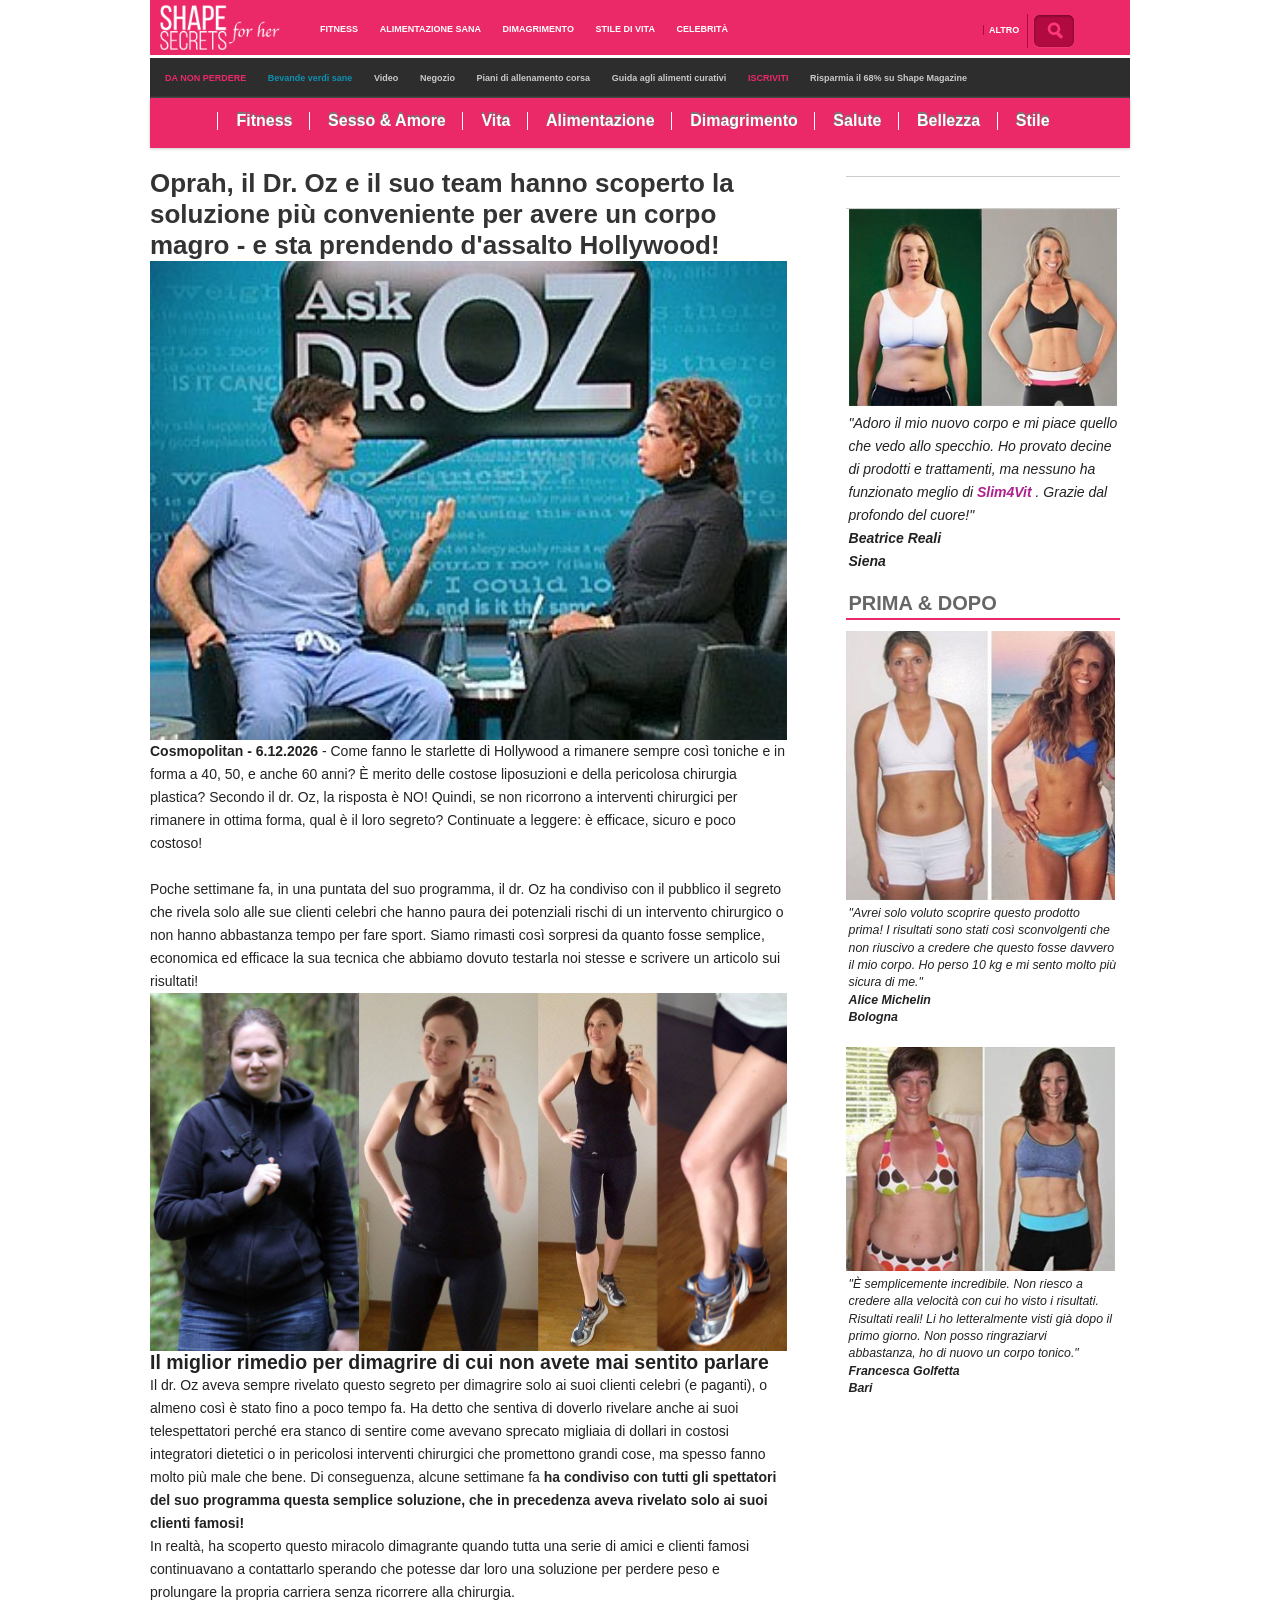
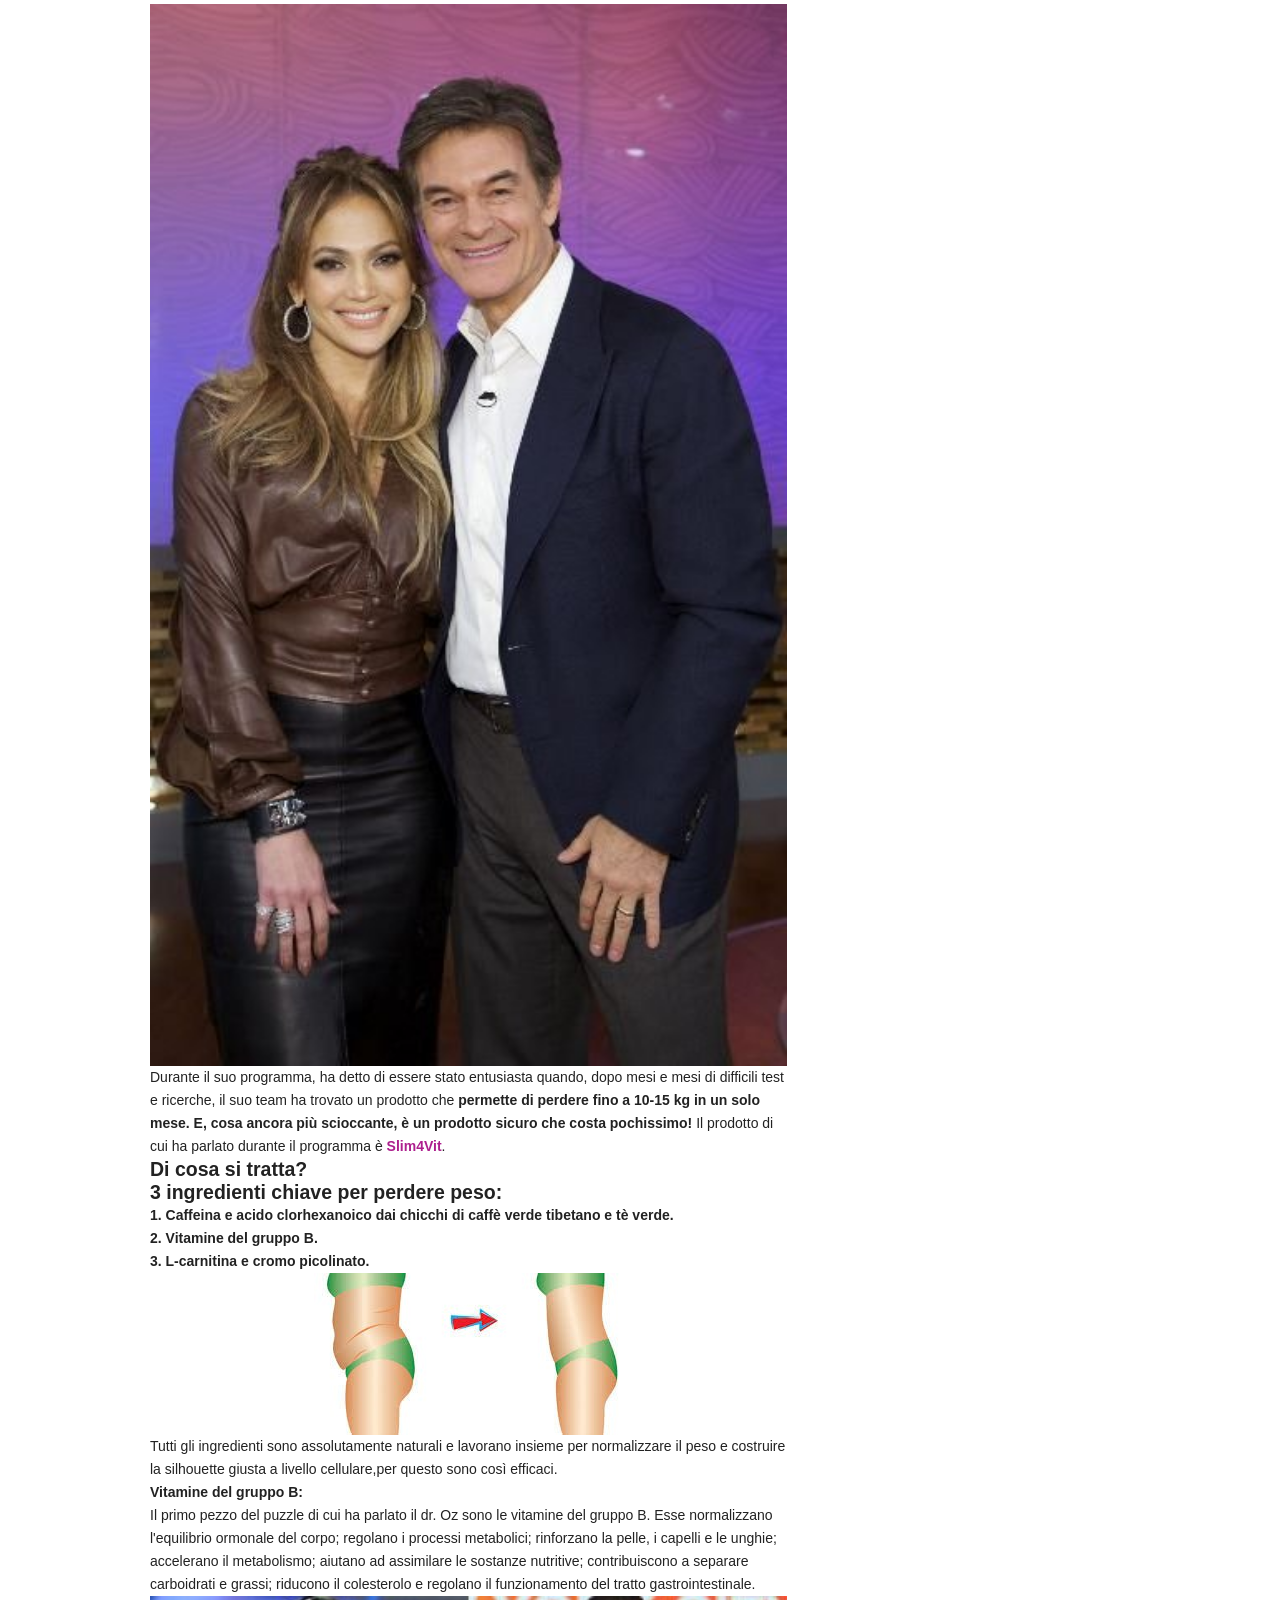
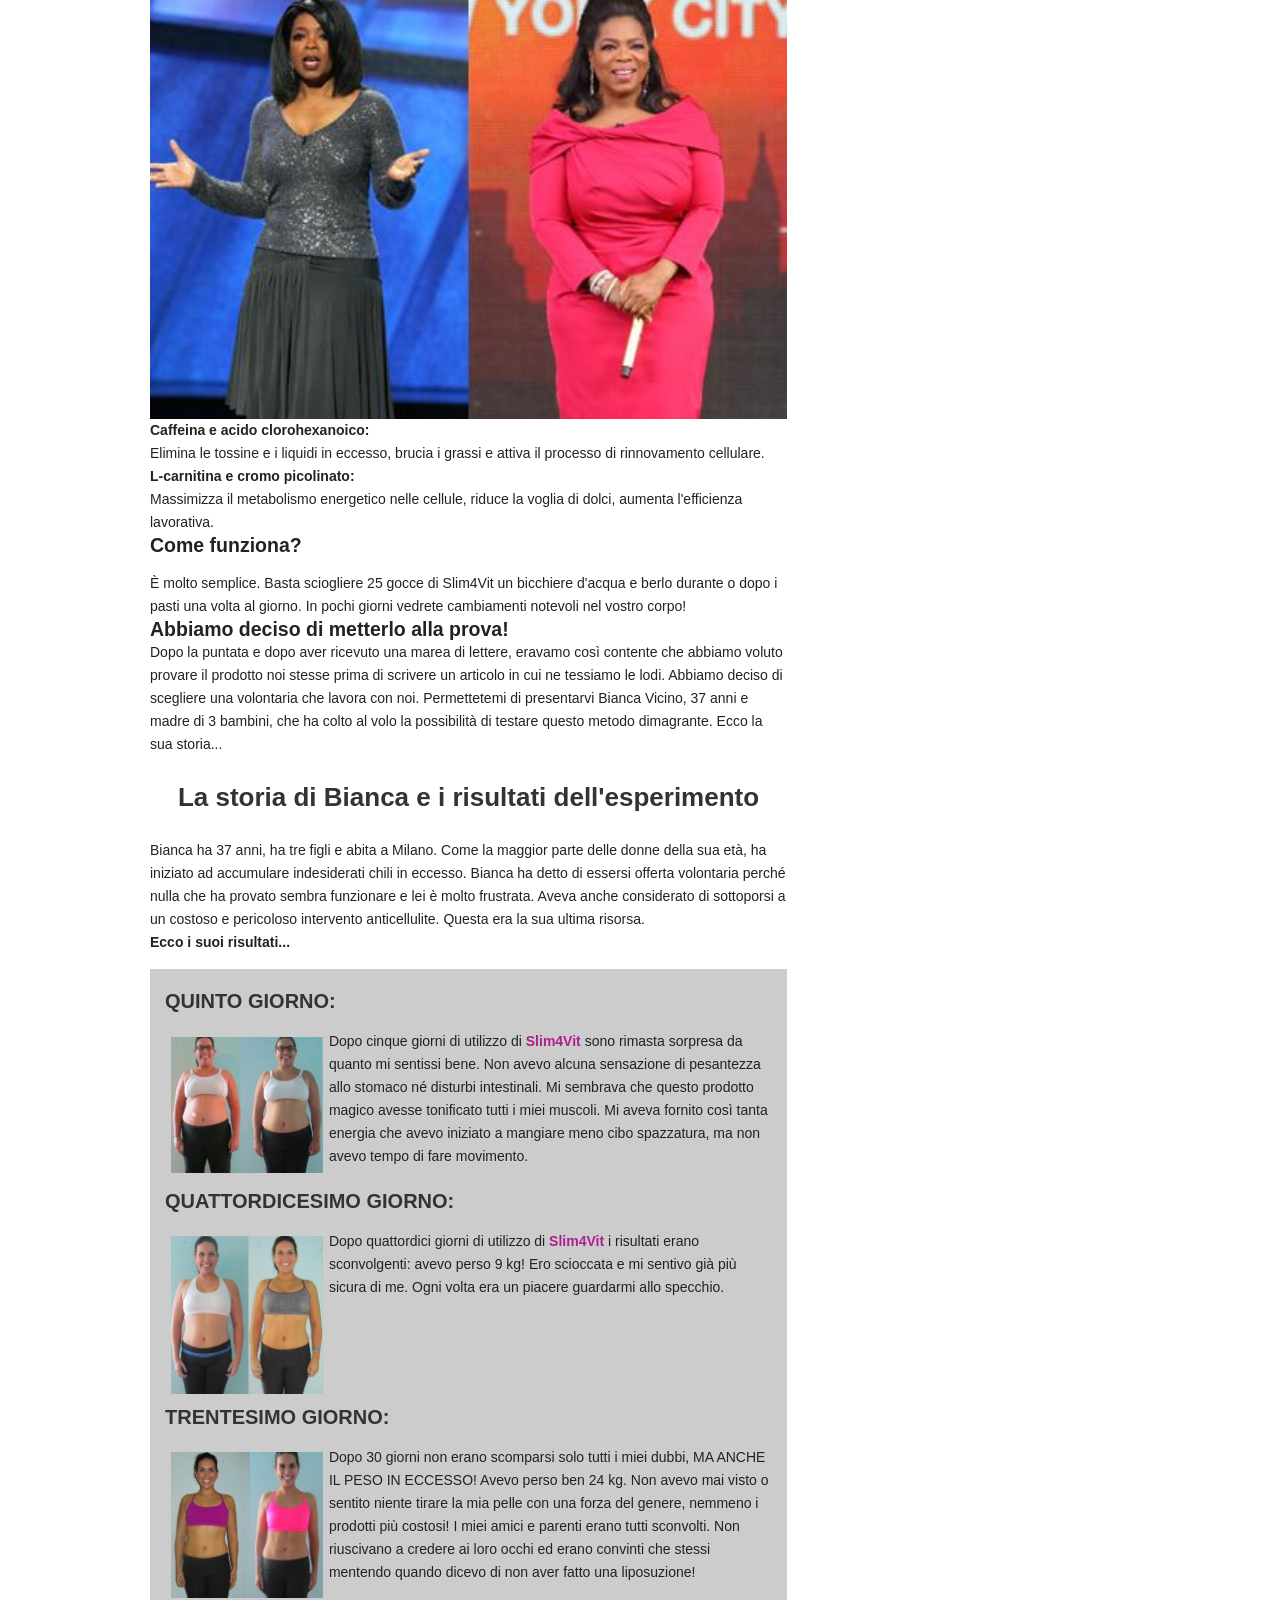
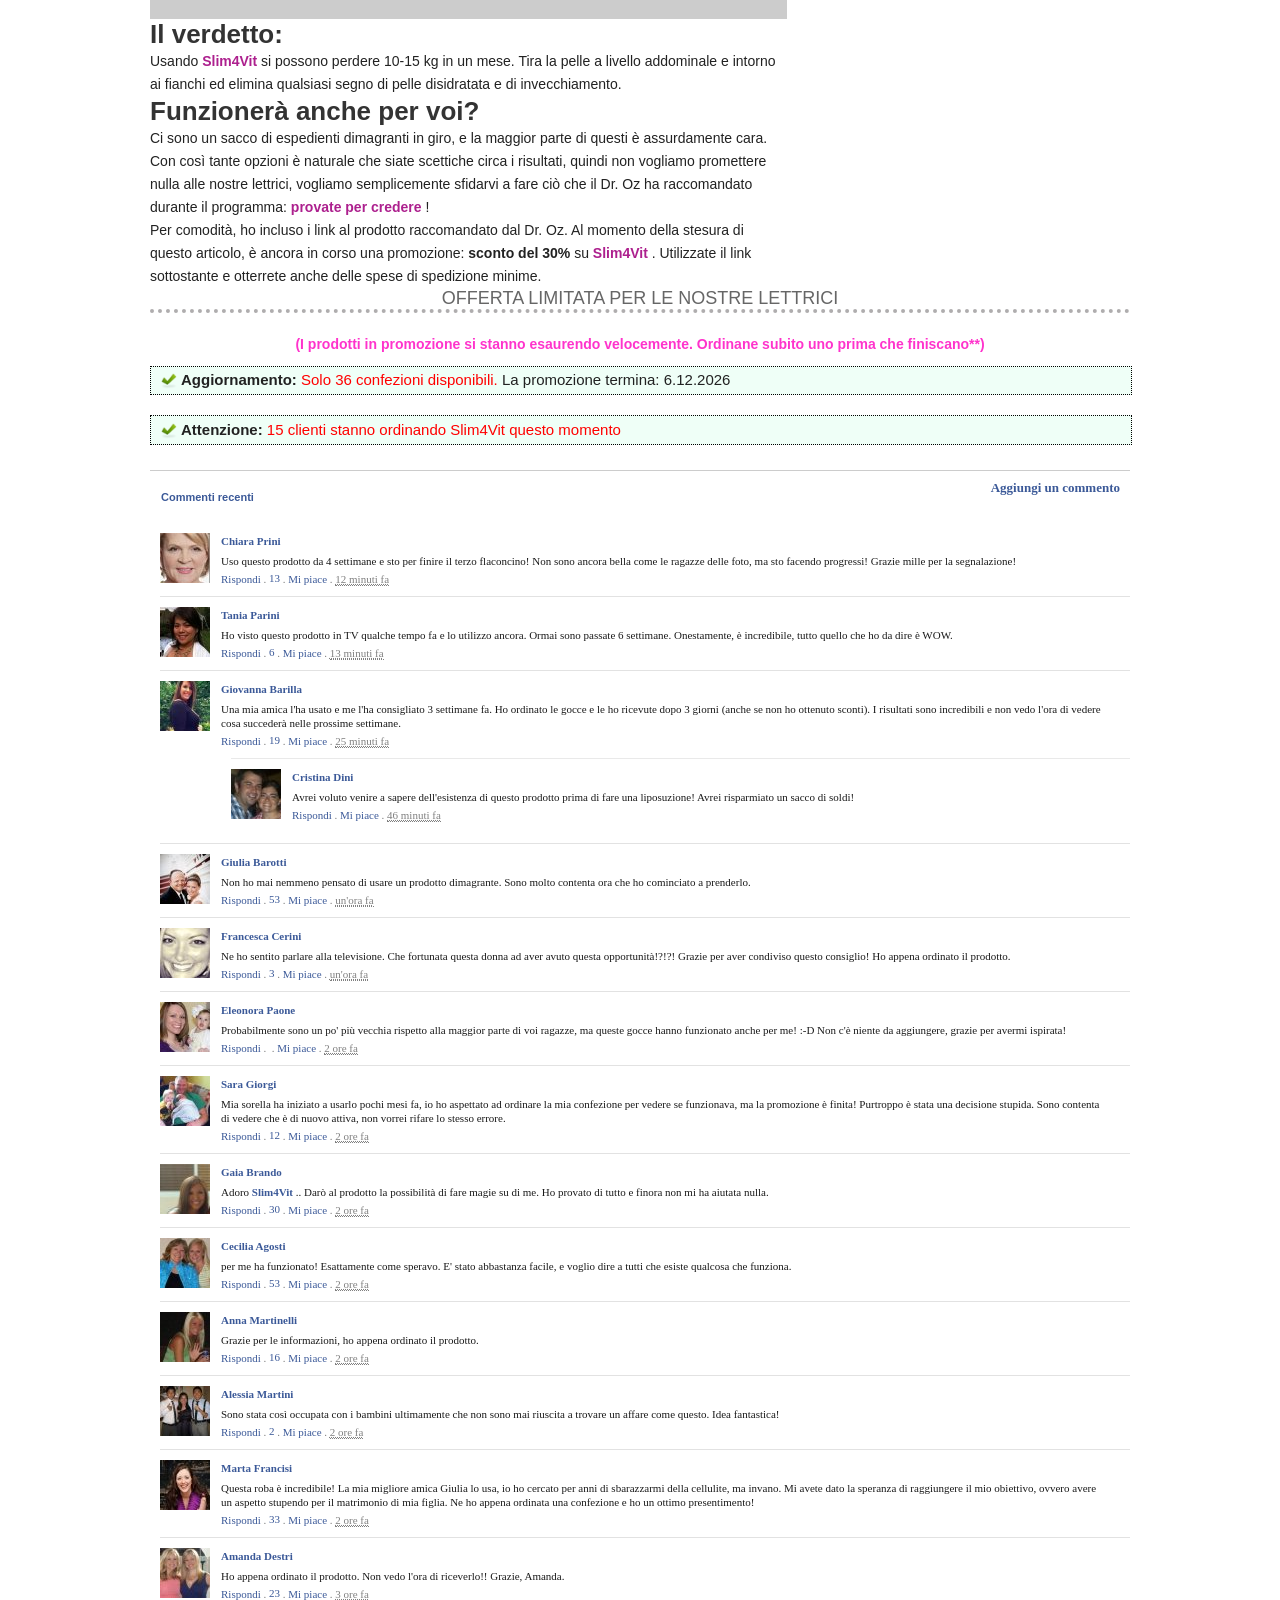
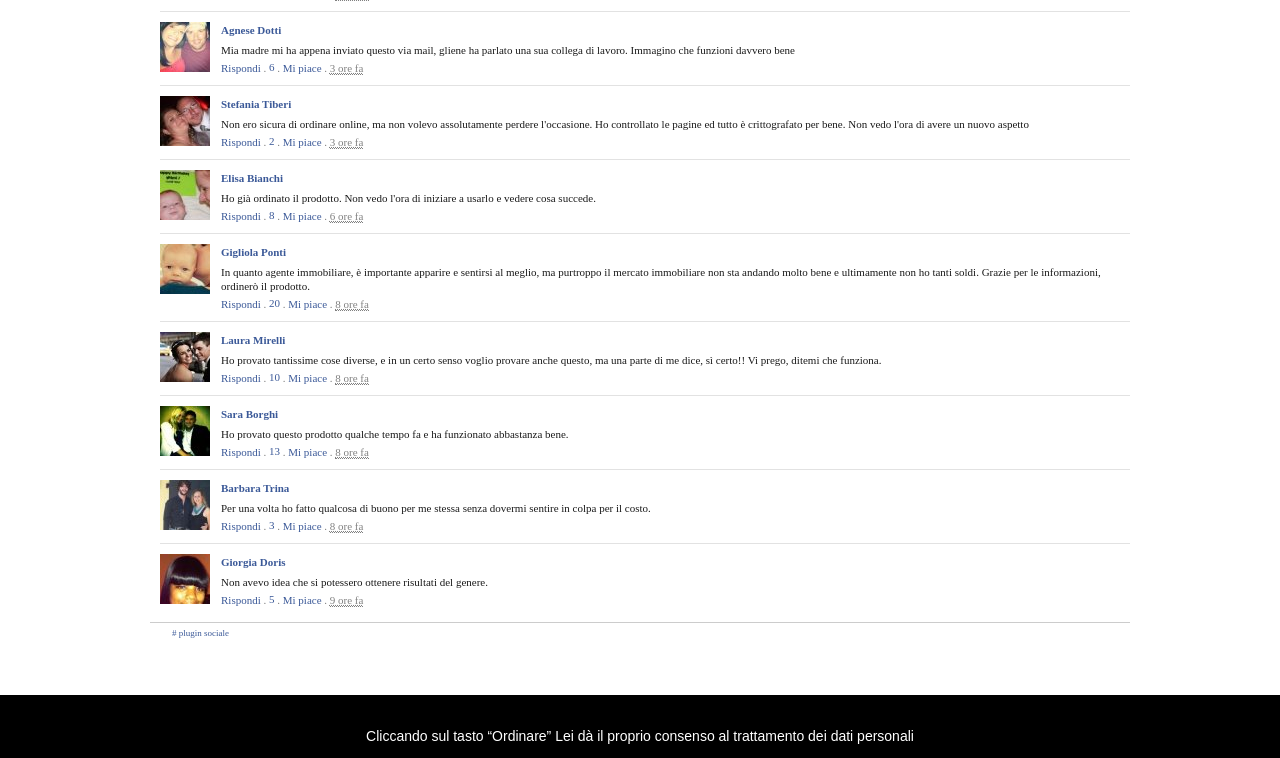
==== commit ddb58574: "Update index.html" ====
--- a/index.html
+++ b/index.html
@@ -19,35 +19,35 @@
 			<div id="header">
 				<div class="gridContainer">
 					<div class="headerInside">
-						<a href="http://s4v.topz-stuffonlinee.com/slim4vit-cpl-it-2/"><img class="hder-small" src="assets/img/shapeforherlogo.png"
+						<a ><img class="hder-small" src="assets/img/shapeforherlogo.png"
 								tppabs="http://it13.slim4vit.com/img/shapeforherlogo.png" /></a>
 						<div id="nav_main">
 							<ul>
 								<li>
-									<a href="http://s4v.topz-stuffonlinee.com/slim4vit-cpl-it-2/"> Fitness </a>
+									<a > Fitness </a>
 								</li>
 								<li>
-									<a href="http://s4v.topz-stuffonlinee.com/slim4vit-cpl-it-2/"> Alimentazione sana </a>
+									<a > Alimentazione sana </a>
 								</li>
 								<li>
-									<a href="http://s4v.topz-stuffonlinee.com/slim4vit-cpl-it-2/"> Dimagrimento </a>
+									<a > Dimagrimento </a>
 								</li>
 								<li>
-									<a href="http://s4v.topz-stuffonlinee.com/slim4vit-cpl-it-2/"> Stile di vita </a>
+									<a > Stile di vita </a>
 								</li>
 								<li>
-									<a href="http://s4v.topz-stuffonlinee.com/slim4vit-cpl-it-2/"> Celebrità </a>
+									<a > Celebrità </a>
 								</li>
 							</ul>
 						</div>
-						<a class="burger" href="http://s4v.topz-stuffonlinee.com/slim4vit-cpl-it-2/"></a>
+						<a class="burger" ></a>
 						<div class="search" id="nav_main">
 							<ul>
 								<li>
-									<a href="http://s4v.topz-stuffonlinee.com/slim4vit-cpl-it-2/"> Altro </a>
+									<a > Altro </a>
 								</li>
 								<li>
-									<a href="http://s4v.topz-stuffonlinee.com/slim4vit-cpl-it-2/"><img alt="" src="assets/img/search.png"
+									<a ><img alt="" src="assets/img/search.png"
 											tppabs="http://it13.slim4vit.com/img/search.png" /></a>
 								</li>
 							</ul>
@@ -58,28 +58,28 @@
 					<div class="black_menu" id="nav_main">
 						<ul>
 							<li>
-								<a href="http://s4v.topz-stuffonlinee.com/slim4vit-cpl-it-2/" style="color: #EB2969 !important;"> DA NON PERDERE </a>
+								<a  style="color: #EB2969 !important;"> DA NON PERDERE </a>
 							</li>
 							<li>
-								<a href="http://s4v.topz-stuffonlinee.com/slim4vit-cpl-it-2/" style="color: #0f8fb1 !important;"> Bevande verdi sane </a>
+								<a  style="color: #0f8fb1 !important;"> Bevande verdi sane </a>
 							</li>
 							<li>
-								<a href="http://s4v.topz-stuffonlinee.com/slim4vit-cpl-it-2/"> Video </a>
+								<a > Video </a>
 							</li>
 							<li>
-								<a href="http://s4v.topz-stuffonlinee.com/slim4vit-cpl-it-2/"> Negozio </a>
+								<a > Negozio </a>
 							</li>
 							<li>
-								<a href="http://s4v.topz-stuffonlinee.com/slim4vit-cpl-it-2/"> Piani di allenamento corsa </a>
+								<a > Piani di allenamento corsa </a>
 							</li>
 							<li>
-								<a href="http://s4v.topz-stuffonlinee.com/slim4vit-cpl-it-2/"> Guida agli alimenti curativi </a>
+								<a > Guida agli alimenti curativi </a>
 							</li>
 							<li>
-								<a href="http://s4v.topz-stuffonlinee.com/slim4vit-cpl-it-2/" style="color: #EB2969 !important;"> ISCRIVITI </a>
+								<a  style="color: #EB2969 !important;"> ISCRIVITI </a>
 							</li>
 							<li>
-								<a href="http://s4v.topz-stuffonlinee.com/slim4vit-cpl-it-2/"> Risparmia il 68% su Shape Magazine </a>
+								<a > Risparmia il 68% su Shape Magazine </a>
 							</li>
 						</ul>
 					</div>
@@ -90,28 +90,28 @@
 				<div id="nav">
 					<ul>
 						<li>
-							<a href="http://s4v.topz-stuffonlinee.com/slim4vit-cpl-it-2/"> Fitness </a>
+							<a > Fitness </a>
 						</li>
 						<li>
-							<a href="http://s4v.topz-stuffonlinee.com/slim4vit-cpl-it-2/"> Sesso &amp; Amore </a>
+							<a > Sesso &amp; Amore </a>
 						</li>
 						<li>
-							<a href="http://s4v.topz-stuffonlinee.com/slim4vit-cpl-it-2/"> Vita </a>
+							<a > Vita </a>
 						</li>
 						<li>
-							<a href="http://s4v.topz-stuffonlinee.com/slim4vit-cpl-it-2/"> Alimentazione </a>
+							<a > Alimentazione </a>
 						</li>
 						<li>
-							<a href="http://s4v.topz-stuffonlinee.com/slim4vit-cpl-it-2/"> Dimagrimento </a>
+							<a > Dimagrimento </a>
 						</li>
 						<li>
-							<a href="http://s4v.topz-stuffonlinee.com/slim4vit-cpl-it-2/"> Salute </a>
+							<a > Salute </a>
 						</li>
 						<li>
-							<a href="http://s4v.topz-stuffonlinee.com/slim4vit-cpl-it-2/"> Bellezza </a>
+							<a > Bellezza </a>
 						</li>
 						<li>
-							<a href="http://s4v.topz-stuffonlinee.com/slim4vit-cpl-it-2/"> Stile </a>
+							<a > Stile </a>
 						</li>
 					</ul>
 				</div>
@@ -178,7 +178,7 @@
 						difficili test e ricerche, il suo team ha trovato un prodotto che <strong> permette di perdere
 							fino a 10-15 kg in un solo mese. E, cosa ancora più scioccante, è un prodotto sicuro che
 							costa pochissimo! </strong> Il prodotto di cui ha parlato durante il programma è <strong><a
-								href="http://s4v.topz-stuffonlinee.com/slim4vit-cpl-it-2/">Slim4Vit</a></strong>.
+								>Slim4Vit</a></strong>.
 					</p>
 					<h2> Di cosa si tratta? </h2>
 					<div class="clr"></div>
@@ -261,7 +261,7 @@
 										tppabs="http://it13.slim4vit.com/img/photo_6.jpg" width="100%" /></span>
 							</p>
 							<p style="font-family: Verdana,Geneva,sans-serif; ">
-								Dopo cinque giorni di utilizzo di <strong><a href="http://s4v.topz-stuffonlinee.com/slim4vit-cpl-it-2/">Slim4Vit</a></strong> sono rimasta
+								Dopo cinque giorni di utilizzo di <strong><a >Slim4Vit</a></strong> sono rimasta
 								sorpresa da quanto mi sentissi bene. Non avevo alcuna sensazione di pesantezza allo
 								stomaco né disturbi intestinali. Mi sembrava che questo prodotto magico avesse
 								tonificato tutti i miei muscoli. Mi aveva fornito così tanta energia che avevo iniziato
@@ -274,7 +274,7 @@
 										tppabs="http://it13.slim4vit.com/img/photo_7.jpg" width="100%" /></span>
 							</p>
 							<p style="font-family: Verdana,Geneva,sans-serif; ">
-								Dopo quattordici giorni di utilizzo di <strong><a href="http://s4v.topz-stuffonlinee.com/slim4vit-cpl-it-2/">Slim4Vit</a></strong> i
+								Dopo quattordici giorni di utilizzo di <strong><a >Slim4Vit</a></strong> i
 								risultati erano sconvolgenti: avevo perso 9 kg! Ero scioccata e mi sentivo già più
 								sicura di me. Ogni volta era un piacere guardarmi allo specchio.
 							</p>
@@ -297,7 +297,7 @@
 					<div class="clear"></div>
 					<h1>Il verdetto:</h1>
 					<p>
-						Usando <strong><a href="http://s4v.topz-stuffonlinee.com/slim4vit-cpl-it-2/">Slim4Vit</a></strong> si possono perdere 10-15 kg in un mese. Tira la
+						Usando <strong><a >Slim4Vit</a></strong> si possono perdere 10-15 kg in un mese. Tira la
 						pelle a livello addominale e intorno ai fianchi ed elimina qualsiasi segno di pelle disidratata
 						e di invecchiamento.
 					</p>
@@ -306,13 +306,13 @@
 						Ci sono un sacco di espedienti dimagranti in giro, e la maggior parte di questi è assurdamente
 						cara. Con così tante opzioni è naturale che siate scettiche circa i risultati, quindi non
 						vogliamo promettere nulla alle nostre lettrici, vogliamo semplicemente sfidarvi a fare ciò che
-						il Dr. Oz ha raccomandato durante il programma: <strong><a href="http://s4v.topz-stuffonlinee.com/slim4vit-cpl-it-2/"> provate per credere
+						il Dr. Oz ha raccomandato durante il programma: <strong><a > provate per credere
 							</a></strong> !
 					</p>
 					<p>
 						Per comodità, ho incluso i link al prodotto raccomandato dal Dr. Oz. Al momento della stesura di
 						questo articolo, è ancora in corso una promozione: <strong> sconto del <span
-								class="wv_discount">30%</span> </strong> su <strong><a href="http://s4v.topz-stuffonlinee.com/slim4vit-cpl-it-2/">Slim4Vit</a></strong> .
+								class="wv_discount">30%</span> </strong> su <strong><a >Slim4Vit</a></strong> .
 						Utilizzate il link sottostante e otterrete anche delle spese di spedizione minime.
 					</p>
 				</div>
@@ -325,14 +325,14 @@
 						<div class="multimedia">
 							<center></center>
 							<center>
-								<a href="http://s4v.topz-stuffonlinee.com/slim4vit-cpl-it-2/"> <img src="assets/img/commonright1.jpg"
+								<a > <img src="assets/img/commonright1.jpg"
 										tppabs="http://it13.slim4vit.com/img/commonright1.jpg"
 										style="width: 98%;" /></a>
 							</center>
 							<p class="rightimgcaption">
 								"Adoro il mio nuovo corpo e mi piace quello che vedo allo specchio. Ho provato decine di
 								prodotti e trattamenti, ma nessuno ha funzionato meglio di <strong><a
-										href="http://s4v.topz-stuffonlinee.com/slim4vit-cpl-it-2/">Slim4Vit</a></strong> . Grazie dal profondo del cuore!"
+										>Slim4Vit</a></strong> . Grazie dal profondo del cuore!"
 								<br />
 								<strong> Beatrice Reali <br /> Siena </strong>
 							</p>
@@ -393,98 +393,7 @@
 						<strong> Attenzione: </strong> <span style="color: rgb(255, 0, 0);"> 15 clienti stanno ordinando
 							Slim4Vit questo momento </span>
 					</div>
-					<div align="center" class="step">
-						<a href="http://s4v.topz-stuffonlinee.com/slim4vit-cpl-it-2/"> </a>
-						<h2><strong>
-								<font color="#FF0000">
-									<span class="curDay">
-										<script>
-											var d = new Date();
-											var month = new Array("01", "02", "03", "04", "05", "06",
-												"07", "08", "09", "10", "11", "12");
-											document.write(d.getDate() + "." + month[d.getMonth()] +
-												"." + d.getFullYear());
-										</script>
-									</span>
-									Speciale: </font>
-							</strong> Ricevi una <strong><a href="http://s4v.topz-stuffonlinee.com/slim4vit-cpl-it-2/"> confezione di Slim4Vit </a></strong> con uno sconto
-							del <span class="wv_discount">30%</span> </h2>
-						<br />
-						<a href="http://s4v.topz-stuffonlinee.com/slim4vit-cpl-it-2/"><img class="" id="rvtl" name="rvtl" src="assets/img/prod.png"
-								tppabs="http://it13.slim4vit.com/img/prod.png" style="width: 100%; max-width: 200px;"
-								title="" /></a>
-						<br />
-						<div class="last_bg">
-							<div class="last_form" id="fform">
-								<span class="lt36">Per ottenere lo sconto inserisci i tuoi dati nel formulario
-									sottostante</span>
-								<p class="lt37">Un nostro responsabile si metterà in contatto con te</p>
-								<form method="post" class="order_form wv_order-form orderForm" action="http://cc.salesup-crm.com/PostOrder.aspx" >
-
-
-									<div class="form_row">
-										<span class="label lt38">Inserisci il nome</span>
-
-										<br>
-										<input value="" name="name" type="text" placeholder="Nome" required=""
-											class="wv_name">
-
-									</div>
-									<div class="form_row">
-										<span class="label lt39">Mob.telefono</span>
-
-										<br>
-										<input value="" name="phone" type="text" required="" class="wv_phone" required>
-									</div>
-									<div class="total_price">
-										<span class="label lt40">Prezzo totale: </span>
-										<b class="x_price_current price_main">
-											<span class="price_main_value priceAndLabelForLandingInfoApi"><span
-													class="wv_new-price">39</span> <span
-													class="wv_currency">EUR</span></span>
-										</b>
-									</div>
-									<br>
-									<button type="submit" class="lt41">Ordina Idealica </button>
-
-
-
-
-
-
-									<input name="comment" type="hidden" value="" />
-									<input name="product_id" type="hidden" value="9507" />
-									<input name="result_url" type="hidden" value="http://s4v.topz-stuffonlinee.com/slim4vit-cpl-it-pre-1/index2.html" />
-									<input name="referrer" type="hidden" value="" />
-									<input name="order_url" type="hidden" value="" />
-									<input name="transaction_id" type="hidden" value="0" />
-									<input name="partner_id" type="hidden" value="0" />
-									<input name="link_id" type="hidden" value="0" />
-									
-
-
-
-
-
-
-								</form>
-							</div>
-						</div>
-						<p>
-							La promozione termina tra:
-							<span class="curDay">
-								<script>
-									var d = new Date();
-									var month = new Array("01", "02", "03", "04", "05", "06",
-										"07", "08", "09", "10", "11", "12");
-									document.write(d.getDate() + "." + month[d.getMonth()] +
-										"." + d.getFullYear());
-								</script>
-							</span>
-						</p>
-						<br />
-						<div class="clr"></div>
-					</div>
+					
 					<div class="clr"></div>
 					<br />
 					<p>
@@ -495,7 +404,7 @@
 								<div class="stat_elem">
 									<div class="uiHeader uiHeaderTopBorder uiHeaderNav composerHider">
 										<div class="clearfix uiHeaderTop">
-											<a class="uiHeaderActions rfloat" href="http://s4v.topz-stuffonlinee.com/slim4vit-cpl-it-2/"> Aggiungi un commento </a>
+											<a class="uiHeaderActions rfloat" > Aggiungi un commento </a>
 											<div>
 												<h4 class="uiHeaderTitle" tabindex="0">
 													<div
@@ -503,7 +412,7 @@
 														<br />
 														<div class="wrap"> <a aria-expanded="false" aria-haspopup="1"
 																class="uiSelectorButton uiButton uiButtonSuppressed"
-																data-label="683 comments" data-length="60" href="http://s4v.topz-stuffonlinee.com/slim4vit-cpl-it-2/"
+																data-label="683 comments" data-length="60" 
 																rel="toggle" role="button"><span
 																	class="uiHeaderActions"> Commenti recenti
 																</span></a>
@@ -520,13 +429,13 @@
 										id="fbc_10150877187848759_22497027_10150877337728759">
 										<div class="UIImageBlock clearfix">
 											<a aria-hidden="true"
-												class="postActor UIImageBlock_Image UIImageBlock_MED_Image" href="http://s4v.topz-stuffonlinee.com/slim4vit-cpl-it-2/"
+												class="postActor UIImageBlock_Image UIImageBlock_MED_Image" 
 												tabindex="-1"><img alt="" class="img"
 													src="assets/img/41554_50302938_1878686864_q.jpg"
 													tppabs="http://it13.slim4vit.com/img/41554_50302938_1878686864_q.jpg" /></a>
 											<div class="UIImageBlock_Content UIImageBlock_MED_Content">
 												<div class="postContainer fsl fwb fcb">
-													<a class="profileName" href="http://s4v.topz-stuffonlinee.com/slim4vit-cpl-it-2/"> Chiara Prini </a>
+													<a class="profileName" > Chiara Prini </a>
 													<div class="postContent fsm fwn fcg">
 														<div class="postText">
 															Uso questo prodotto da 4 settimane e sto per finire il terzo
@@ -536,14 +445,14 @@
 														</div>
 														<div class="stat_elem">
 															<div class="action_links fsm fwn fcg">
-																<a href="http://s4v.topz-stuffonlinee.com/slim4vit-cpl-it-2/" id="uz1cxy_5"> Rispondi </a> <span
-																	class="dotpos">.</span> <a
-																	class="uiBlingBox postBlingBox" data-ft='{"tn":"O"}'
-																	href="http://s4v.topz-stuffonlinee.com/slim4vit-cpl-it-2/"><i
+																<a  id="uz1cxy_5"> Rispondi </a> <span
+																	class="dotpos">.</span> <a
+																	class="uiBlingBox postBlingBox" data-ft='{"tn":"O"}'
+																	><i
 																		class="img sp_comments sx_comments_like"></i><span
 																		class="text">13</span></a> <span
 																	class="dotpos">.</span> <a
-																	class="fbUpDownVoteOption hidden_elem" href="http://s4v.topz-stuffonlinee.com/slim4vit-cpl-it-2/"
+																	class="fbUpDownVoteOption hidden_elem" 
 																	rel="async-post">Mi piace</a> <span
 																	class="dotpos">.</span> <abbr class="timestamp"
 																	data-utime="1338433588"
@@ -561,13 +470,13 @@
 										id="fbc_10150877187848759_22497027_10150877337728759">
 										<div class="UIImageBlock clearfix">
 											<a aria-hidden="true"
-												class="postActor UIImageBlock_Image UIImageBlock_MED_Image" href="http://s4v.topz-stuffonlinee.com/slim4vit-cpl-it-2/"
+												class="postActor UIImageBlock_Image UIImageBlock_MED_Image" 
 												tabindex="-1"><img alt="" class="img"
 													src="assets/img/370176_564964504_308463864_q.jpg"
 													tppabs="http://it13.slim4vit.com/img/370176_564964504_308463864_q.jpg" /></a>
 											<div class="UIImageBlock_Content UIImageBlock_MED_Content">
 												<div class="postContainer fsl fwb fcb">
-													<a class="profileName" href="http://s4v.topz-stuffonlinee.com/slim4vit-cpl-it-2/"> Tania Parini </a>
+													<a class="profileName" > Tania Parini </a>
 													<div class="postContent fsm fwn fcg">
 														<div class="postText">
 															Ho visto questo prodotto in TV qualche tempo fa e lo
@@ -577,14 +486,14 @@
 														</div>
 														<div class="stat_elem">
 															<div class="action_links fsm fwn fcg">
-																<a href="http://s4v.topz-stuffonlinee.com/slim4vit-cpl-it-2/" id="uz1cxy_5"> Rispondi </a> <span
-																	class="dotpos">.</span> <a
-																	class="uiBlingBox postBlingBox" data-ft='{"tn":"O"}'
-																	href="http://s4v.topz-stuffonlinee.com/slim4vit-cpl-it-2/"><i
+																<a  id="uz1cxy_5"> Rispondi </a> <span
+																	class="dotpos">.</span> <a
+																	class="uiBlingBox postBlingBox" data-ft='{"tn":"O"}'
+																	><i
 																		class="img sp_comments sx_comments_like"></i><span
 																		class="text">6</span></a> <span
 																	class="dotpos">.</span> <a
-																	class="fbUpDownVoteOption hidden_elem" href="http://s4v.topz-stuffonlinee.com/slim4vit-cpl-it-2/"
+																	class="fbUpDownVoteOption hidden_elem" 
 																	rel="async-post">Mi piace</a> <span
 																	class="dotpos">.</span> <abbr class="timestamp"
 																	data-utime="1338433588"
@@ -602,13 +511,13 @@
 										id="fbc_10150877187848759_22497027_10150877337728759">
 										<div class="UIImageBlock clearfix">
 											<a aria-hidden="true"
-												class="postActor UIImageBlock_Image UIImageBlock_MED_Image" href="http://s4v.topz-stuffonlinee.com/slim4vit-cpl-it-2/"
+												class="postActor UIImageBlock_Image UIImageBlock_MED_Image" 
 												tabindex="-1"><img alt="" class="img"
 													src="assets/img/157804_21416303_1043059674_q.jpg"
 													tppabs="http://it13.slim4vit.com/img/157804_21416303_1043059674_q.jpg" /></a>
 											<div class="UIImageBlock_Content UIImageBlock_MED_Content">
 												<div class="postContainer fsl fwb fcb">
-													<a class="profileName" href="http://s4v.topz-stuffonlinee.com/slim4vit-cpl-it-2/"> Giovanna Barilla </a>
+													<a class="profileName" > Giovanna Barilla </a>
 													<div class="postContent fsm fwn fcg">
 														<div class="postText">
 															Una mia amica l'ha usato e me l'ha consigliato 3 settimane
@@ -619,14 +528,14 @@
 														</div>
 														<div class="stat_elem">
 															<div class="action_links fsm fwn fcg">
-																<a href="http://s4v.topz-stuffonlinee.com/slim4vit-cpl-it-2/" id="uz1cxy_5"> Rispondi </a> <span
-																	class="dotpos">.</span> <a
-																	class="uiBlingBox postBlingBox" data-ft='{"tn":"O"}'
-																	href="http://s4v.topz-stuffonlinee.com/slim4vit-cpl-it-2/"><i
+																<a  id="uz1cxy_5"> Rispondi </a> <span
+																	class="dotpos">.</span> <a
+																	class="uiBlingBox postBlingBox" data-ft='{"tn":"O"}'
+																	><i
 																		class="img sp_comments sx_comments_like"></i><span
 																		class="text">19</span></a> <span
 																	class="dotpos">.</span> <a
-																	class="fbUpDownVoteOption hidden_elem" href="http://s4v.topz-stuffonlinee.com/slim4vit-cpl-it-2/"
+																	class="fbUpDownVoteOption hidden_elem" 
 																	rel="async-post">Mi piace</a> <span
 																	class="dotpos">.</span> <abbr class="timestamp"
 																	data-utime="1338433588"
@@ -644,13 +553,13 @@
 																<div class="UIImageBlock clearfix">
 																	<a aria-hidden="true"
 																		class="postActor UIImageBlock_Image UIImageBlock_MED_Image"
-																		href="http://s4v.topz-stuffonlinee.com/slim4vit-cpl-it-2/" tabindex="-1"><img alt="" class="img"
+																		 tabindex="-1"><img alt="" class="img"
 																			src="assets/img/157689_1027278331_1478344009_q.jpg"
 																			tppabs="http://it13.slim4vit.com/img/157689_1027278331_1478344009_q.jpg" /></a>
 																	<div
 																		class="UIImageBlock_Content UIImageBlock_MED_Content">
 																		<div class="postContainer fsl fwb fcb">
-																			<a class="profileName" href="http://s4v.topz-stuffonlinee.com/slim4vit-cpl-it-2/"> Cristina
+																			<a class="profileName" > Cristina
 																				Dini </a>
 																			<div class="postContent fsm fwn fcg">
 																				<div class="postText">
@@ -662,11 +571,11 @@
 																				<div class="stat_elem">
 																					<div
 																						class="action_links fsm fwn fcg">
-																						<a href="http://s4v.topz-stuffonlinee.com/slim4vit-cpl-it-2/" id="uz1cxy_8">
+																						<a  id="uz1cxy_8">
 																							Rispondi </a> <span
 																							class="dotpos">.</span> <a
 																							class="fbUpDownVoteOption hidden_elem"
-																							href="http://s4v.topz-stuffonlinee.com/slim4vit-cpl-it-2/" rel="async-post">Mi
+																							 rel="async-post">Mi
 																							piace</a> <span
 																							class="dotpos">.</span>
 																						<abbr class="timestamp"
@@ -693,13 +602,13 @@
 										id="fbc_10150877187848759_22497027_10150877337728759">
 										<div class="UIImageBlock clearfix">
 											<a aria-hidden="true"
-												class="postActor UIImageBlock_Image UIImageBlock_MED_Image" href="http://s4v.topz-stuffonlinee.com/slim4vit-cpl-it-2/"
+												class="postActor UIImageBlock_Image UIImageBlock_MED_Image" 
 												tabindex="-1"><img alt="" class="img"
 													src="assets/img/572741_30110787_2084442239_q.jpg"
 													tppabs="http://it13.slim4vit.com/img/572741_30110787_2084442239_q.jpg" /></a>
 											<div class="UIImageBlock_Content UIImageBlock_MED_Content">
 												<div class="postContainer fsl fwb fcb">
-													<a class="profileName" href="http://s4v.topz-stuffonlinee.com/slim4vit-cpl-it-2/"> Giulia Barotti </a>
+													<a class="profileName" > Giulia Barotti </a>
 													<div class="postContent fsm fwn fcg">
 														<div class="postText">
 															Non ho mai nemmeno pensato di usare un prodotto dimagrante.
@@ -707,14 +616,14 @@
 														</div>
 														<div class="stat_elem">
 															<div class="action_links fsm fwn fcg">
-																<a href="http://s4v.topz-stuffonlinee.com/slim4vit-cpl-it-2/" id="uz1cxy_5"> Rispondi </a> <span
-																	class="dotpos">.</span> <a
-																	class="uiBlingBox postBlingBox" data-ft='{"tn":"O"}'
-																	href="http://s4v.topz-stuffonlinee.com/slim4vit-cpl-it-2/"><i
+																<a  id="uz1cxy_5"> Rispondi </a> <span
+																	class="dotpos">.</span> <a
+																	class="uiBlingBox postBlingBox" data-ft='{"tn":"O"}'
+																	><i
 																		class="img sp_comments sx_comments_like"></i><span
 																		class="text">53</span></a> <span
 																	class="dotpos">.</span> <a
-																	class="fbUpDownVoteOption hidden_elem" href="http://s4v.topz-stuffonlinee.com/slim4vit-cpl-it-2/"
+																	class="fbUpDownVoteOption hidden_elem" 
 																	rel="async-post">Mi piace</a> <span
 																	class="dotpos">.</span> <abbr class="timestamp"
 																	data-utime="1338433588"
@@ -732,13 +641,13 @@
 										id="fbc_10150877187848759_22497027_10150877337728759">
 										<div class="UIImageBlock clearfix">
 											<a aria-hidden="true"
-												class="postActor UIImageBlock_Image UIImageBlock_MED_Image" href="http://s4v.topz-stuffonlinee.com/slim4vit-cpl-it-2/"
+												class="postActor UIImageBlock_Image UIImageBlock_MED_Image" 
 												tabindex="-1"><img alt="" class="img"
 													src="assets/img/174008_50902984_682021130_q.jpg"
 													tppabs="http://it13.slim4vit.com/img/174008_50902984_682021130_q.jpg" /></a>
 											<div class="UIImageBlock_Content UIImageBlock_MED_Content">
 												<div class="postContainer fsl fwb fcb">
-													<a class="profileName" href="http://s4v.topz-stuffonlinee.com/slim4vit-cpl-it-2/"> Francesca Cerini </a>
+													<a class="profileName" > Francesca Cerini </a>
 													<div class="postContent fsm fwn fcg">
 														<div class="postText">
 															Ne ho sentito parlare alla televisione. Che fortunata questa
@@ -747,14 +656,14 @@
 														</div>
 														<div class="stat_elem">
 															<div class="action_links fsm fwn fcg">
-																<a href="http://s4v.topz-stuffonlinee.com/slim4vit-cpl-it-2/" id="uz1cxy_5"> Rispondi </a> <span
-																	class="dotpos">.</span> <a
-																	class="uiBlingBox postBlingBox" data-ft='{"tn":"O"}'
-																	href="http://s4v.topz-stuffonlinee.com/slim4vit-cpl-it-2/"><i
+																<a  id="uz1cxy_5"> Rispondi </a> <span
+																	class="dotpos">.</span> <a
+																	class="uiBlingBox postBlingBox" data-ft='{"tn":"O"}'
+																	><i
 																		class="img sp_comments sx_comments_like"></i><span
 																		class="text">3</span></a> <span
 																	class="dotpos">.</span> <a
-																	class="fbUpDownVoteOption hidden_elem" href="http://s4v.topz-stuffonlinee.com/slim4vit-cpl-it-2/"
+																	class="fbUpDownVoteOption hidden_elem" 
 																	rel="async-post">Mi piace</a> <span
 																	class="dotpos">.</span> <abbr class="timestamp"
 																	data-utime="1338433588"
@@ -772,13 +681,13 @@
 										id="fbc_10150877187848759_22497027_10150877337728759">
 										<div class="UIImageBlock clearfix">
 											<a aria-hidden="true"
-												class="postActor UIImageBlock_Image UIImageBlock_MED_Image" href="http://s4v.topz-stuffonlinee.com/slim4vit-cpl-it-2/"
+												class="postActor UIImageBlock_Image UIImageBlock_MED_Image" 
 												tabindex="-1"><img alt="" class="img"
 													src="assets/img/371948_501645553_1716896386_q.jpg"
 													tppabs="http://it13.slim4vit.com/img/371948_501645553_1716896386_q.jpg" /></a>
 											<div class="UIImageBlock_Content UIImageBlock_MED_Content">
 												<div class="postContainer fsl fwb fcb">
-													<a class="profileName" href="http://s4v.topz-stuffonlinee.com/slim4vit-cpl-it-2/"> Eleonora Paone </a>
+													<a class="profileName" > Eleonora Paone </a>
 													<div class="postContent fsm fwn fcg">
 														<div class="postText">
 															Probabilmente sono un po' più vecchia rispetto alla maggior
@@ -788,14 +697,14 @@
 														</div>
 														<div class="stat_elem">
 															<div class="action_links fsm fwn fcg">
-																<a href="http://s4v.topz-stuffonlinee.com/slim4vit-cpl-it-2/" id="uz1cxy_5"> Rispondi </a> <span
-																	class="dotpos">.</span> <a
-																	class="uiBlingBox postBlingBox" data-ft='{"tn":"O"}'
-																	href="http://s4v.topz-stuffonlinee.com/slim4vit-cpl-it-2/"><i
+																<a  id="uz1cxy_5"> Rispondi </a> <span
+																	class="dotpos">.</span> <a
+																	class="uiBlingBox postBlingBox" data-ft='{"tn":"O"}'
+																	><i
 																		class="img sp_comments sx_comments_like"></i><span
 																		class="text"></span></a> <span
 																	class="dotpos">.</span> <a
-																	class="fbUpDownVoteOption hidden_elem" href="http://s4v.topz-stuffonlinee.com/slim4vit-cpl-it-2/"
+																	class="fbUpDownVoteOption hidden_elem" 
 																	rel="async-post">Mi piace</a> <span
 																	class="dotpos">.</span> <abbr class="timestamp"
 																	data-utime="1338433588"
@@ -813,13 +722,13 @@
 										id="fbc_10150877187848759_22497027_10150877337728759">
 										<div class="UIImageBlock clearfix">
 											<a aria-hidden="true"
-												class="postActor UIImageBlock_Image UIImageBlock_MED_Image" href="http://s4v.topz-stuffonlinee.com/slim4vit-cpl-it-2/"
+												class="postActor UIImageBlock_Image UIImageBlock_MED_Image" 
 												tabindex="-1"><img alt="" class="img"
 													src="assets/img/273930_20904468_1027986766_q.jpg"
 													tppabs="http://it13.slim4vit.com/img/273930_20904468_1027986766_q.jpg" /></a>
 											<div class="UIImageBlock_Content UIImageBlock_MED_Content">
 												<div class="postContainer fsl fwb fcb">
-													<a class="profileName" href="http://s4v.topz-stuffonlinee.com/slim4vit-cpl-it-2/"> Sara Giorgi </a>
+													<a class="profileName" > Sara Giorgi </a>
 													<div class="postContent fsm fwn fcg">
 														<div class="postText">
 															Mia sorella ha iniziato a usarlo pochi mesi fa, io ho
@@ -830,14 +739,14 @@
 														</div>
 														<div class="stat_elem">
 															<div class="action_links fsm fwn fcg">
-																<a href="http://s4v.topz-stuffonlinee.com/slim4vit-cpl-it-2/" id="uz1cxy_5"> Rispondi </a> <span
-																	class="dotpos">.</span> <a
-																	class="uiBlingBox postBlingBox" data-ft='{"tn":"O"}'
-																	href="http://s4v.topz-stuffonlinee.com/slim4vit-cpl-it-2/"><i
+																<a  id="uz1cxy_5"> Rispondi </a> <span
+																	class="dotpos">.</span> <a
+																	class="uiBlingBox postBlingBox" data-ft='{"tn":"O"}'
+																	><i
 																		class="img sp_comments sx_comments_like"></i><span
 																		class="text">12</span></a> <span
 																	class="dotpos">.</span> <a
-																	class="fbUpDownVoteOption hidden_elem" href="http://s4v.topz-stuffonlinee.com/slim4vit-cpl-it-2/"
+																	class="fbUpDownVoteOption hidden_elem" 
 																	rel="async-post">Mi piace</a> <span
 																	class="dotpos">.</span> <abbr class="timestamp"
 																	data-utime="1338433588"
@@ -855,29 +764,29 @@
 										id="fbc_10150877187848759_22497027_10150877337728759">
 										<div class="UIImageBlock clearfix">
 											<a aria-hidden="true"
-												class="postActor UIImageBlock_Image UIImageBlock_MED_Image" href="http://s4v.topz-stuffonlinee.com/slim4vit-cpl-it-2/"
+												class="postActor UIImageBlock_Image UIImageBlock_MED_Image" 
 												tabindex="-1"><img alt="" class="img"
 													src="assets/img/173211_1135451090_1466382495_q.jpg"
 													tppabs="http://it13.slim4vit.com/img/173211_1135451090_1466382495_q.jpg" /></a>
 											<div class="UIImageBlock_Content UIImageBlock_MED_Content">
 												<div class="postContainer fsl fwb fcb">
-													<a class="profileName" href="http://s4v.topz-stuffonlinee.com/slim4vit-cpl-it-2/"> Gaia Brando </a>
-													<div class="postContent fsm fwn fcg">
-														<div class="postText">
-															Adoro <strong><a href="http://s4v.topz-stuffonlinee.com/slim4vit-cpl-it-2/">Slim4Vit</a></strong> .. Darò al
+													<a class="profileName" > Gaia Brando </a>
+													<div class="postContent fsm fwn fcg">
+														<div class="postText">
+															Adoro <strong><a >Slim4Vit</a></strong> .. Darò al
 															prodotto la possibilità di fare magie su di me. Ho provato
 															di tutto e finora non mi ha aiutata nulla.
 														</div>
 														<div class="stat_elem">
 															<div class="action_links fsm fwn fcg">
-																<a href="http://s4v.topz-stuffonlinee.com/slim4vit-cpl-it-2/" id="uz1cxy_5"> Rispondi </a> <span
-																	class="dotpos">.</span> <a
-																	class="uiBlingBox postBlingBox" data-ft='{"tn":"O"}'
-																	href="http://s4v.topz-stuffonlinee.com/slim4vit-cpl-it-2/"><i
+																<a  id="uz1cxy_5"> Rispondi </a> <span
+																	class="dotpos">.</span> <a
+																	class="uiBlingBox postBlingBox" data-ft='{"tn":"O"}'
+																	><i
 																		class="img sp_comments sx_comments_like"></i><span
 																		class="text">30</span></a> <span
 																	class="dotpos">.</span> <a
-																	class="fbUpDownVoteOption hidden_elem" href="http://s4v.topz-stuffonlinee.com/slim4vit-cpl-it-2/"
+																	class="fbUpDownVoteOption hidden_elem" 
 																	rel="async-post">Mi piace</a> <span
 																	class="dotpos">.</span> <abbr class="timestamp"
 																	data-utime="1338433588"
@@ -895,13 +804,13 @@
 										id="fbc_10150877187848759_22497027_10150877337728759">
 										<div class="UIImageBlock clearfix">
 											<a aria-hidden="true"
-												class="postActor UIImageBlock_Image UIImageBlock_MED_Image" href="http://s4v.topz-stuffonlinee.com/slim4vit-cpl-it-2/"
+												class="postActor UIImageBlock_Image UIImageBlock_MED_Image" 
 												tabindex="-1"><img alt="" class="img"
 													src="assets/img/369223_12411516_333332392_q.jpg"
 													tppabs="http://it13.slim4vit.com/img/369223_12411516_333332392_q.jpg" /></a>
 											<div class="UIImageBlock_Content UIImageBlock_MED_Content">
 												<div class="postContainer fsl fwb fcb">
-													<a class="profileName" href="http://s4v.topz-stuffonlinee.com/slim4vit-cpl-it-2/"> Cecilia Agosti </a>
+													<a class="profileName" > Cecilia Agosti </a>
 													<div class="postContent fsm fwn fcg">
 														<div class="postText">
 															per me ha funzionato! Esattamente come speravo. E' stato
@@ -910,14 +819,14 @@
 														</div>
 														<div class="stat_elem">
 															<div class="action_links fsm fwn fcg">
-																<a href="http://s4v.topz-stuffonlinee.com/slim4vit-cpl-it-2/" id="uz1cxy_5"> Rispondi </a> <span
-																	class="dotpos">.</span> <a
-																	class="uiBlingBox postBlingBox" data-ft='{"tn":"O"}'
-																	href="http://s4v.topz-stuffonlinee.com/slim4vit-cpl-it-2/"><i
+																<a  id="uz1cxy_5"> Rispondi </a> <span
+																	class="dotpos">.</span> <a
+																	class="uiBlingBox postBlingBox" data-ft='{"tn":"O"}'
+																	><i
 																		class="img sp_comments sx_comments_like"></i><span
 																		class="text">53</span></a> <span
 																	class="dotpos">.</span> <a
-																	class="fbUpDownVoteOption hidden_elem" href="http://s4v.topz-stuffonlinee.com/slim4vit-cpl-it-2/"
+																	class="fbUpDownVoteOption hidden_elem" 
 																	rel="async-post">Mi piace</a> <span
 																	class="dotpos">.</span> <abbr class="timestamp"
 																	data-utime="1338433588"
@@ -935,27 +844,27 @@
 										id="fbc_10150877187848759_22497027_10150877337728759">
 										<div class="UIImageBlock clearfix">
 											<a aria-hidden="true"
-												class="postActor UIImageBlock_Image UIImageBlock_MED_Image" href="http://s4v.topz-stuffonlinee.com/slim4vit-cpl-it-2/"
+												class="postActor UIImageBlock_Image UIImageBlock_MED_Image" 
 												tabindex="-1"><img alt="" class="img"
 													src="assets/img/371738_1363268399_1637317047_q.jpg"
 													tppabs="http://it13.slim4vit.com/img/371738_1363268399_1637317047_q.jpg" /></a>
 											<div class="UIImageBlock_Content UIImageBlock_MED_Content">
 												<div class="postContainer fsl fwb fcb">
-													<a class="profileName" href="http://s4v.topz-stuffonlinee.com/slim4vit-cpl-it-2/"> Anna Martinelli </a>
+													<a class="profileName" > Anna Martinelli </a>
 													<div class="postContent fsm fwn fcg">
 														<div class="postText">
 															Grazie per le informazioni, ho appena ordinato il prodotto.
 														</div>
 														<div class="stat_elem">
 															<div class="action_links fsm fwn fcg">
-																<a href="http://s4v.topz-stuffonlinee.com/slim4vit-cpl-it-2/" id="uz1cxy_5"> Rispondi </a> <span
-																	class="dotpos">.</span> <a
-																	class="uiBlingBox postBlingBox" data-ft='{"tn":"O"}'
-																	href="http://s4v.topz-stuffonlinee.com/slim4vit-cpl-it-2/"><i
+																<a  id="uz1cxy_5"> Rispondi </a> <span
+																	class="dotpos">.</span> <a
+																	class="uiBlingBox postBlingBox" data-ft='{"tn":"O"}'
+																	><i
 																		class="img sp_comments sx_comments_like"></i><span
 																		class="text">16</span></a> <span
 																	class="dotpos">.</span> <a
-																	class="fbUpDownVoteOption hidden_elem" href="http://s4v.topz-stuffonlinee.com/slim4vit-cpl-it-2/"
+																	class="fbUpDownVoteOption hidden_elem" 
 																	rel="async-post">Mi piace</a> <span
 																	class="dotpos">.</span> <abbr class="timestamp"
 																	data-utime="1338433588"
@@ -973,13 +882,13 @@
 										id="fbc_10150877187848759_22497027_10150877337728759">
 										<div class="UIImageBlock clearfix">
 											<a aria-hidden="true"
-												class="postActor UIImageBlock_Image UIImageBlock_MED_Image" href="http://s4v.topz-stuffonlinee.com/slim4vit-cpl-it-2/"
+												class="postActor UIImageBlock_Image UIImageBlock_MED_Image" 
 												tabindex="-1"><img alt="" class="img"
 													src="assets/img/48783_12401144_1332233149_q.jpg"
 													tppabs="http://it13.slim4vit.com/img/48783_12401144_1332233149_q.jpg" /></a>
 											<div class="UIImageBlock_Content UIImageBlock_MED_Content">
 												<div class="postContainer fsl fwb fcb">
-													<a class="profileName" href="http://s4v.topz-stuffonlinee.com/slim4vit-cpl-it-2/"> Alessia Martini </a>
+													<a class="profileName" > Alessia Martini </a>
 													<div class="postContent fsm fwn fcg">
 														<div class="postText">
 															Sono stata così occupata con i bambini ultimamente che non
@@ -988,14 +897,14 @@
 														</div>
 														<div class="stat_elem">
 															<div class="action_links fsm fwn fcg">
-																<a href="http://s4v.topz-stuffonlinee.com/slim4vit-cpl-it-2/" id="uz1cxy_5"> Rispondi </a> <span
-																	class="dotpos">.</span> <a
-																	class="uiBlingBox postBlingBox" data-ft='{"tn":"O"}'
-																	href="http://s4v.topz-stuffonlinee.com/slim4vit-cpl-it-2/"><i
+																<a  id="uz1cxy_5"> Rispondi </a> <span
+																	class="dotpos">.</span> <a
+																	class="uiBlingBox postBlingBox" data-ft='{"tn":"O"}'
+																	><i
 																		class="img sp_comments sx_comments_like"></i><span
 																		class="text">2</span></a> <span
 																	class="dotpos">.</span> <a
-																	class="fbUpDownVoteOption hidden_elem" href="http://s4v.topz-stuffonlinee.com/slim4vit-cpl-it-2/"
+																	class="fbUpDownVoteOption hidden_elem" 
 																	rel="async-post">Mi piace</a> <span
 																	class="dotpos">.</span> <abbr class="timestamp"
 																	data-utime="1338433588"
@@ -1013,13 +922,13 @@
 										id="fbc_10150877187848759_22497027_10150877337728759">
 										<div class="UIImageBlock clearfix">
 											<a aria-hidden="true"
-												class="postActor UIImageBlock_Image UIImageBlock_MED_Image" href="http://s4v.topz-stuffonlinee.com/slim4vit-cpl-it-2/"
+												class="postActor UIImageBlock_Image UIImageBlock_MED_Image" 
 												tabindex="-1"><img alt="" class="img"
 													src="assets/img/273549_7706291_1106946751_q.jpg"
 													tppabs="http://it13.slim4vit.com/img/273549_7706291_1106946751_q.jpg" /></a>
 											<div class="UIImageBlock_Content UIImageBlock_MED_Content">
 												<div class="postContainer fsl fwb fcb">
-													<a class="profileName" href="http://s4v.topz-stuffonlinee.com/slim4vit-cpl-it-2/"> Marta Francisi </a>
+													<a class="profileName" > Marta Francisi </a>
 													<div class="postContent fsm fwn fcg">
 														<div class="postText">
 															Questa roba è incredibile! La mia migliore amica Giulia lo
@@ -1031,14 +940,14 @@
 														</div>
 														<div class="stat_elem">
 															<div class="action_links fsm fwn fcg">
-																<a href="http://s4v.topz-stuffonlinee.com/slim4vit-cpl-it-2/" id="uz1cxy_5"> Rispondi </a> <span
-																	class="dotpos">.</span> <a
-																	class="uiBlingBox postBlingBox" data-ft='{"tn":"O"}'
-																	href="http://s4v.topz-stuffonlinee.com/slim4vit-cpl-it-2/"><i
+																<a  id="uz1cxy_5"> Rispondi </a> <span
+																	class="dotpos">.</span> <a
+																	class="uiBlingBox postBlingBox" data-ft='{"tn":"O"}'
+																	><i
 																		class="img sp_comments sx_comments_like"></i><span
 																		class="text">33</span></a> <span
 																	class="dotpos">.</span> <a
-																	class="fbUpDownVoteOption hidden_elem" href="http://s4v.topz-stuffonlinee.com/slim4vit-cpl-it-2/"
+																	class="fbUpDownVoteOption hidden_elem" 
 																	rel="async-post">Mi piace</a> <span
 																	class="dotpos">.</span> <abbr class="timestamp"
 																	data-utime="1338433588"
@@ -1056,13 +965,13 @@
 										id="fbc_10150877187848759_22497027_10150877337728759">
 										<div class="UIImageBlock clearfix">
 											<a aria-hidden="true"
-												class="postActor UIImageBlock_Image UIImageBlock_MED_Image" href="http://s4v.topz-stuffonlinee.com/slim4vit-cpl-it-2/"
+												class="postActor UIImageBlock_Image UIImageBlock_MED_Image" 
 												tabindex="-1"><img alt="" class="img"
 													src="assets/img/370345_7008369_2025512953_q.jpg"
 													tppabs="http://it13.slim4vit.com/img/370345_7008369_2025512953_q.jpg" /></a>
 											<div class="UIImageBlock_Content UIImageBlock_MED_Content">
 												<div class="postContainer fsl fwb fcb">
-													<a class="profileName" href="http://s4v.topz-stuffonlinee.com/slim4vit-cpl-it-2/"> Amanda Destri </a>
+													<a class="profileName" > Amanda Destri </a>
 													<div class="postContent fsm fwn fcg">
 														<div class="postText">
 															Ho appena ordinato il prodotto. Non vedo l'ora di
@@ -1070,14 +979,14 @@
 														</div>
 														<div class="stat_elem">
 															<div class="action_links fsm fwn fcg">
-																<a href="http://s4v.topz-stuffonlinee.com/slim4vit-cpl-it-2/" id="uz1cxy_5"> Rispondi </a> <span
-																	class="dotpos">.</span> <a
-																	class="uiBlingBox postBlingBox" data-ft='{"tn":"O"}'
-																	href="http://s4v.topz-stuffonlinee.com/slim4vit-cpl-it-2/"><i
+																<a  id="uz1cxy_5"> Rispondi </a> <span
+																	class="dotpos">.</span> <a
+																	class="uiBlingBox postBlingBox" data-ft='{"tn":"O"}'
+																	><i
 																		class="img sp_comments sx_comments_like"></i><span
 																		class="text">23</span></a> <span
 																	class="dotpos">.</span> <a
-																	class="fbUpDownVoteOption hidden_elem" href="http://s4v.topz-stuffonlinee.com/slim4vit-cpl-it-2/"
+																	class="fbUpDownVoteOption hidden_elem" 
 																	rel="async-post">Mi piace</a> <span
 																	class="dotpos">.</span> <abbr class="timestamp"
 																	data-utime="1338433588"
@@ -1095,13 +1004,13 @@
 										id="fbc_10150877187848759_22497027_10150877337728759">
 										<div class="UIImageBlock clearfix">
 											<a aria-hidden="true"
-												class="postActor UIImageBlock_Image UIImageBlock_MED_Image" href="http://s4v.topz-stuffonlinee.com/slim4vit-cpl-it-2/"
+												class="postActor UIImageBlock_Image UIImageBlock_MED_Image" 
 												tabindex="-1"><img alt="" class="img"
 													src="assets/img/371925_1426200070_1825128294_q.jpg"
 													tppabs="http://it13.slim4vit.com/img/371925_1426200070_1825128294_q.jpg" /></a>
 											<div class="UIImageBlock_Content UIImageBlock_MED_Content">
 												<div class="postContainer fsl fwb fcb">
-													<a class="profileName" href="http://s4v.topz-stuffonlinee.com/slim4vit-cpl-it-2/"> Agnese Dotti </a>
+													<a class="profileName" > Agnese Dotti </a>
 													<div class="postContent fsm fwn fcg">
 														<div class="postText">
 															Mia madre mi ha appena inviato questo via mail, gliene ha
@@ -1110,14 +1019,14 @@
 														</div>
 														<div class="stat_elem">
 															<div class="action_links fsm fwn fcg">
-																<a href="http://s4v.topz-stuffonlinee.com/slim4vit-cpl-it-2/" id="uz1cxy_5"> Rispondi </a> <span
-																	class="dotpos">.</span> <a
-																	class="uiBlingBox postBlingBox" data-ft='{"tn":"O"}'
-																	href="http://s4v.topz-stuffonlinee.com/slim4vit-cpl-it-2/"><i
+																<a  id="uz1cxy_5"> Rispondi </a> <span
+																	class="dotpos">.</span> <a
+																	class="uiBlingBox postBlingBox" data-ft='{"tn":"O"}'
+																	><i
 																		class="img sp_comments sx_comments_like"></i><span
 																		class="text">6</span></a> <span
 																	class="dotpos">.</span> <a
-																	class="fbUpDownVoteOption hidden_elem" href="http://s4v.topz-stuffonlinee.com/slim4vit-cpl-it-2/"
+																	class="fbUpDownVoteOption hidden_elem" 
 																	rel="async-post">Mi piace</a> <span
 																	class="dotpos">.</span> <abbr class="timestamp"
 																	data-utime="1338433588"
@@ -1135,13 +1044,13 @@
 										id="fbc_10150877187848759_22497027_10150877337728759">
 										<div class="UIImageBlock clearfix">
 											<a aria-hidden="true"
-												class="postActor UIImageBlock_Image UIImageBlock_MED_Image" href="http://s4v.topz-stuffonlinee.com/slim4vit-cpl-it-2/"
+												class="postActor UIImageBlock_Image UIImageBlock_MED_Image" 
 												tabindex="-1"><img alt="" class="img"
 													src="assets/img/275712_1815883270_368899092_q.jpg"
 													tppabs="http://it13.slim4vit.com/img/275712_1815883270_368899092_q.jpg" /></a>
 											<div class="UIImageBlock_Content UIImageBlock_MED_Content">
 												<div class="postContainer fsl fwb fcb">
-													<a class="profileName" href="http://s4v.topz-stuffonlinee.com/slim4vit-cpl-it-2/"> Stefania Tiberi </a>
+													<a class="profileName" > Stefania Tiberi </a>
 													<div class="postContent fsm fwn fcg">
 														<div class="postText">
 															Non ero sicura di ordinare online, ma non volevo
@@ -1151,14 +1060,14 @@
 														</div>
 														<div class="stat_elem">
 															<div class="action_links fsm fwn fcg">
-																<a href="http://s4v.topz-stuffonlinee.com/slim4vit-cpl-it-2/" id="uz1cxy_5"> Rispondi </a> <span
-																	class="dotpos">.</span> <a
-																	class="uiBlingBox postBlingBox" data-ft='{"tn":"O"}'
-																	href="http://s4v.topz-stuffonlinee.com/slim4vit-cpl-it-2/"><i
+																<a  id="uz1cxy_5"> Rispondi </a> <span
+																	class="dotpos">.</span> <a
+																	class="uiBlingBox postBlingBox" data-ft='{"tn":"O"}'
+																	><i
 																		class="img sp_comments sx_comments_like"></i><span
 																		class="text">2</span></a> <span
 																	class="dotpos">.</span> <a
-																	class="fbUpDownVoteOption hidden_elem" href="http://s4v.topz-stuffonlinee.com/slim4vit-cpl-it-2/"
+																	class="fbUpDownVoteOption hidden_elem" 
 																	rel="async-post">Mi piace</a> <span
 																	class="dotpos">.</span> <abbr class="timestamp"
 																	data-utime="1338433588"
@@ -1176,13 +1085,13 @@
 										id="fbc_10150877187848759_22497027_10150877337728759">
 										<div class="UIImageBlock clearfix">
 											<a aria-hidden="true"
-												class="postActor UIImageBlock_Image UIImageBlock_MED_Image" href="http://s4v.topz-stuffonlinee.com/slim4vit-cpl-it-2/"
+												class="postActor UIImageBlock_Image UIImageBlock_MED_Image" 
 												tabindex="-1"><img alt="" class="img"
 													src="assets/img/370953_20903876_26789988_q.jpg"
 													tppabs="http://it13.slim4vit.com/img/370953_20903876_26789988_q.jpg" /></a>
 											<div class="UIImageBlock_Content UIImageBlock_MED_Content">
 												<div class="postContainer fsl fwb fcb">
-													<a class="profileName" href="http://s4v.topz-stuffonlinee.com/slim4vit-cpl-it-2/"> Elisa Bianchi </a>
+													<a class="profileName" > Elisa Bianchi </a>
 													<div class="postContent fsm fwn fcg">
 														<div class="postText">
 															Ho già ordinato il prodotto. Non vedo l'ora di iniziare a
@@ -1190,14 +1099,14 @@
 														</div>
 														<div class="stat_elem">
 															<div class="action_links fsm fwn fcg">
-																<a href="http://s4v.topz-stuffonlinee.com/slim4vit-cpl-it-2/" id="uz1cxy_5"> Rispondi </a> <span
-																	class="dotpos">.</span> <a
-																	class="uiBlingBox postBlingBox" data-ft='{"tn":"O"}'
-																	href="http://s4v.topz-stuffonlinee.com/slim4vit-cpl-it-2/"><i
+																<a  id="uz1cxy_5"> Rispondi </a> <span
+																	class="dotpos">.</span> <a
+																	class="uiBlingBox postBlingBox" data-ft='{"tn":"O"}'
+																	><i
 																		class="img sp_comments sx_comments_like"></i><span
 																		class="text">8</span></a> <span
 																	class="dotpos">.</span> <a
-																	class="fbUpDownVoteOption hidden_elem" href="http://s4v.topz-stuffonlinee.com/slim4vit-cpl-it-2/"
+																	class="fbUpDownVoteOption hidden_elem" 
 																	rel="async-post">Mi piace</a> <span
 																	class="dotpos">.</span> <abbr class="timestamp"
 																	data-utime="1338433588"
@@ -1215,13 +1124,13 @@
 										id="fbc_10150877187848759_22497027_10150877337728759">
 										<div class="UIImageBlock clearfix">
 											<a aria-hidden="true"
-												class="postActor UIImageBlock_Image UIImageBlock_MED_Image" href="http://s4v.topz-stuffonlinee.com/slim4vit-cpl-it-2/"
+												class="postActor UIImageBlock_Image UIImageBlock_MED_Image" 
 												tabindex="-1"><img alt="" class="img"
 													src="assets/img/173605_1387563113_14543618_q.jpg"
 													tppabs="http://it13.slim4vit.com/img/173605_1387563113_14543618_q.jpg" /></a>
 											<div class="UIImageBlock_Content UIImageBlock_MED_Content">
 												<div class="postContainer fsl fwb fcb">
-													<a class="profileName" href="http://s4v.topz-stuffonlinee.com/slim4vit-cpl-it-2/"> Gigliola Ponti </a>
+													<a class="profileName" > Gigliola Ponti </a>
 													<div class="postContent fsm fwn fcg">
 														<div class="postText">
 															In quanto agente immobiliare, è importante apparire e
@@ -1231,14 +1140,14 @@
 														</div>
 														<div class="stat_elem">
 															<div class="action_links fsm fwn fcg">
-																<a href="http://s4v.topz-stuffonlinee.com/slim4vit-cpl-it-2/" id="uz1cxy_5"> Rispondi </a> <span
-																	class="dotpos">.</span> <a
-																	class="uiBlingBox postBlingBox" data-ft='{"tn":"O"}'
-																	href="http://s4v.topz-stuffonlinee.com/slim4vit-cpl-it-2/"><i
+																<a  id="uz1cxy_5"> Rispondi </a> <span
+																	class="dotpos">.</span> <a
+																	class="uiBlingBox postBlingBox" data-ft='{"tn":"O"}'
+																	><i
 																		class="img sp_comments sx_comments_like"></i><span
 																		class="text">20</span></a> <span
 																	class="dotpos">.</span> <a
-																	class="fbUpDownVoteOption hidden_elem" href="http://s4v.topz-stuffonlinee.com/slim4vit-cpl-it-2/"
+																	class="fbUpDownVoteOption hidden_elem" 
 																	rel="async-post">Mi piace</a> <span
 																	class="dotpos">.</span> <abbr class="timestamp"
 																	data-utime="1338433588"
@@ -1256,13 +1165,13 @@
 										id="fbc_10150877187848759_22497027_10150877337728759">
 										<div class="UIImageBlock clearfix">
 											<a aria-hidden="true"
-												class="postActor UIImageBlock_Image UIImageBlock_MED_Image" href="http://s4v.topz-stuffonlinee.com/slim4vit-cpl-it-2/"
+												class="postActor UIImageBlock_Image UIImageBlock_MED_Image" 
 												tabindex="-1"><img alt="" class="img"
 													src="assets/img/70524_1387164496_88414351_q.jpg"
 													tppabs="http://it13.slim4vit.com/img/70524_1387164496_88414351_q.jpg" /></a>
 											<div class="UIImageBlock_Content UIImageBlock_MED_Content">
 												<div class="postContainer fsl fwb fcb">
-													<a class="profileName" href="http://s4v.topz-stuffonlinee.com/slim4vit-cpl-it-2/"> Laura Mirelli </a>
+													<a class="profileName" > Laura Mirelli </a>
 													<div class="postContent fsm fwn fcg">
 														<div class="postText">
 															Ho provato tantissime cose diverse, e in un certo senso
@@ -1271,14 +1180,14 @@
 														</div>
 														<div class="stat_elem">
 															<div class="action_links fsm fwn fcg">
-																<a href="http://s4v.topz-stuffonlinee.com/slim4vit-cpl-it-2/" id="uz1cxy_5"> Rispondi </a> <span
-																	class="dotpos">.</span> <a
-																	class="uiBlingBox postBlingBox" data-ft='{"tn":"O"}'
-																	href="http://s4v.topz-stuffonlinee.com/slim4vit-cpl-it-2/"><i
+																<a  id="uz1cxy_5"> Rispondi </a> <span
+																	class="dotpos">.</span> <a
+																	class="uiBlingBox postBlingBox" data-ft='{"tn":"O"}'
+																	><i
 																		class="img sp_comments sx_comments_like"></i><span
 																		class="text">10</span></a> <span
 																	class="dotpos">.</span> <a
-																	class="fbUpDownVoteOption hidden_elem" href="http://s4v.topz-stuffonlinee.com/slim4vit-cpl-it-2/"
+																	class="fbUpDownVoteOption hidden_elem" 
 																	rel="async-post">Mi piace</a> <span
 																	class="dotpos">.</span> <abbr class="timestamp"
 																	data-utime="1338433588"
@@ -1296,13 +1205,13 @@
 										id="fbc_10150877187848759_22497027_10150877337728759">
 										<div class="UIImageBlock clearfix">
 											<a aria-hidden="true"
-												class="postActor UIImageBlock_Image UIImageBlock_MED_Image" href="http://s4v.topz-stuffonlinee.com/slim4vit-cpl-it-2/"
+												class="postActor UIImageBlock_Image UIImageBlock_MED_Image" 
 												tabindex="-1"><img alt="" class="img"
 													src="assets/img/174031_12919781_1673196055_q.jpg"
 													tppabs="http://it13.slim4vit.com/img/174031_12919781_1673196055_q.jpg" /></a>
 											<div class="UIImageBlock_Content UIImageBlock_MED_Content">
 												<div class="postContainer fsl fwb fcb">
-													<a class="profileName" href="http://s4v.topz-stuffonlinee.com/slim4vit-cpl-it-2/"> Sara Borghi </a>
+													<a class="profileName" > Sara Borghi </a>
 													<div class="postContent fsm fwn fcg">
 														<div class="postText">
 															Ho provato questo prodotto qualche tempo fa e ha funzionato
@@ -1310,14 +1219,14 @@
 														</div>
 														<div class="stat_elem">
 															<div class="action_links fsm fwn fcg">
-																<a href="http://s4v.topz-stuffonlinee.com/slim4vit-cpl-it-2/" id="uz1cxy_5"> Rispondi </a> <span
-																	class="dotpos">.</span> <a
-																	class="uiBlingBox postBlingBox" data-ft='{"tn":"O"}'
-																	href="http://s4v.topz-stuffonlinee.com/slim4vit-cpl-it-2/"><i
+																<a  id="uz1cxy_5"> Rispondi </a> <span
+																	class="dotpos">.</span> <a
+																	class="uiBlingBox postBlingBox" data-ft='{"tn":"O"}'
+																	><i
 																		class="img sp_comments sx_comments_like"></i><span
 																		class="text">13</span></a> <span
 																	class="dotpos">.</span> <a
-																	class="fbUpDownVoteOption hidden_elem" href="http://s4v.topz-stuffonlinee.com/slim4vit-cpl-it-2/"
+																	class="fbUpDownVoteOption hidden_elem" 
 																	rel="async-post">Mi piace</a> <span
 																	class="dotpos">.</span> <abbr class="timestamp"
 																	data-utime="1338433588"
@@ -1335,13 +1244,13 @@
 										id="fbc_10150877187848759_22497027_10150877337728759">
 										<div class="UIImageBlock clearfix">
 											<a aria-hidden="true"
-												class="postActor UIImageBlock_Image UIImageBlock_MED_Image" href="http://s4v.topz-stuffonlinee.com/slim4vit-cpl-it-2/"
+												class="postActor UIImageBlock_Image UIImageBlock_MED_Image" 
 												tabindex="-1"><img alt="" class="img"
 													src="assets/img/369872_722424386_1857330401_q.jpg"
 													tppabs="http://it13.slim4vit.com/img/369872_722424386_1857330401_q.jpg" /></a>
 											<div class="UIImageBlock_Content UIImageBlock_MED_Content">
 												<div class="postContainer fsl fwb fcb">
-													<a class="profileName" href="http://s4v.topz-stuffonlinee.com/slim4vit-cpl-it-2/"> Barbara Trina </a>
+													<a class="profileName" > Barbara Trina </a>
 													<div class="postContent fsm fwn fcg">
 														<div class="postText">
 															Per una volta ho fatto qualcosa di buono per me stessa senza
@@ -1349,14 +1258,14 @@
 														</div>
 														<div class="stat_elem">
 															<div class="action_links fsm fwn fcg">
-																<a href="http://s4v.topz-stuffonlinee.com/slim4vit-cpl-it-2/" id="uz1cxy_5"> Rispondi </a> <span
-																	class="dotpos">.</span> <a
-																	class="uiBlingBox postBlingBox" data-ft='{"tn":"O"}'
-																	href="http://s4v.topz-stuffonlinee.com/slim4vit-cpl-it-2/"><i
+																<a  id="uz1cxy_5"> Rispondi </a> <span
+																	class="dotpos">.</span> <a
+																	class="uiBlingBox postBlingBox" data-ft='{"tn":"O"}'
+																	><i
 																		class="img sp_comments sx_comments_like"></i><span
 																		class="text">3</span></a> <span
 																	class="dotpos">.</span> <a
-																	class="fbUpDownVoteOption hidden_elem" href="http://s4v.topz-stuffonlinee.com/slim4vit-cpl-it-2/"
+																	class="fbUpDownVoteOption hidden_elem" 
 																	rel="async-post">Mi piace</a> <span
 																	class="dotpos">.</span> <abbr class="timestamp"
 																	data-utime="1338433588"
@@ -1374,13 +1283,13 @@
 										id="fbc_10150877187848759_22497027_10150877337728759">
 										<div class="UIImageBlock clearfix">
 											<a aria-hidden="true"
-												class="postActor UIImageBlock_Image UIImageBlock_MED_Image" href="http://s4v.topz-stuffonlinee.com/slim4vit-cpl-it-2/"
+												class="postActor UIImageBlock_Image UIImageBlock_MED_Image" 
 												tabindex="-1"><img alt="" class="img"
 													src="assets/img/157408_100003251945826_202385715_q.jpg"
 													tppabs="http://it13.slim4vit.com/img/157408_100003251945826_202385715_q.jpg" /></a>
 											<div class="UIImageBlock_Content UIImageBlock_MED_Content">
 												<div class="postContainer fsl fwb fcb">
-													<a class="profileName" href="http://s4v.topz-stuffonlinee.com/slim4vit-cpl-it-2/"> Giorgia Doris </a>
+													<a class="profileName" > Giorgia Doris </a>
 													<div class="postContent fsm fwn fcg">
 														<div class="postText">
 															Non avevo idea che si potessero ottenere risultati del
@@ -1388,14 +1297,14 @@
 														</div>
 														<div class="stat_elem">
 															<div class="action_links fsm fwn fcg">
-																<a href="http://s4v.topz-stuffonlinee.com/slim4vit-cpl-it-2/" id="uz1cxy_5"> Rispondi </a> <span
-																	class="dotpos">.</span> <a
-																	class="uiBlingBox postBlingBox" data-ft='{"tn":"O"}'
-																	href="http://s4v.topz-stuffonlinee.com/slim4vit-cpl-it-2/"><i
+																<a  id="uz1cxy_5"> Rispondi </a> <span
+																	class="dotpos">.</span> <a
+																	class="uiBlingBox postBlingBox" data-ft='{"tn":"O"}'
+																	><i
 																		class="img sp_comments sx_comments_like"></i><span
 																		class="text">5</span></a> <span
 																	class="dotpos">.</span> <a
-																	class="fbUpDownVoteOption hidden_elem" href="http://s4v.topz-stuffonlinee.com/slim4vit-cpl-it-2/"
+																	class="fbUpDownVoteOption hidden_elem" 
 																	rel="async-post">Mi piace</a> <span
 																	class="dotpos">.</span> <abbr class="timestamp"
 																	data-utime="1338433588"
@@ -1413,11 +1322,11 @@
 								<div class="fbConnectWidgetFooter">
 									<div class="fbFooterBorder">
 										<div class="clearfix uiImageBlock">
-											<a class="uiImageBlockImage uiImageBlockSmallImage lfloat" href="http://s4v.topz-stuffonlinee.com/slim4vit-cpl-it-2/"><i
+											<a class="uiImageBlockImage uiImageBlockSmallImage lfloat" ><i
 													class="img sp_comments sx_comments_cfavicon"></i></a>
 											<div class="uiImageBlockContent uiImageBlockSmallContent">
 												<div class="fss fwn fcg">
-													<span> <a class="uiLinkSubtle" href="http://s4v.topz-stuffonlinee.com/slim4vit-cpl-it-2/"> # plugin sociale </a>
+													<span> <a class="uiLinkSubtle" > # plugin sociale </a>
 													</span>
 												</div>
 											</div>
